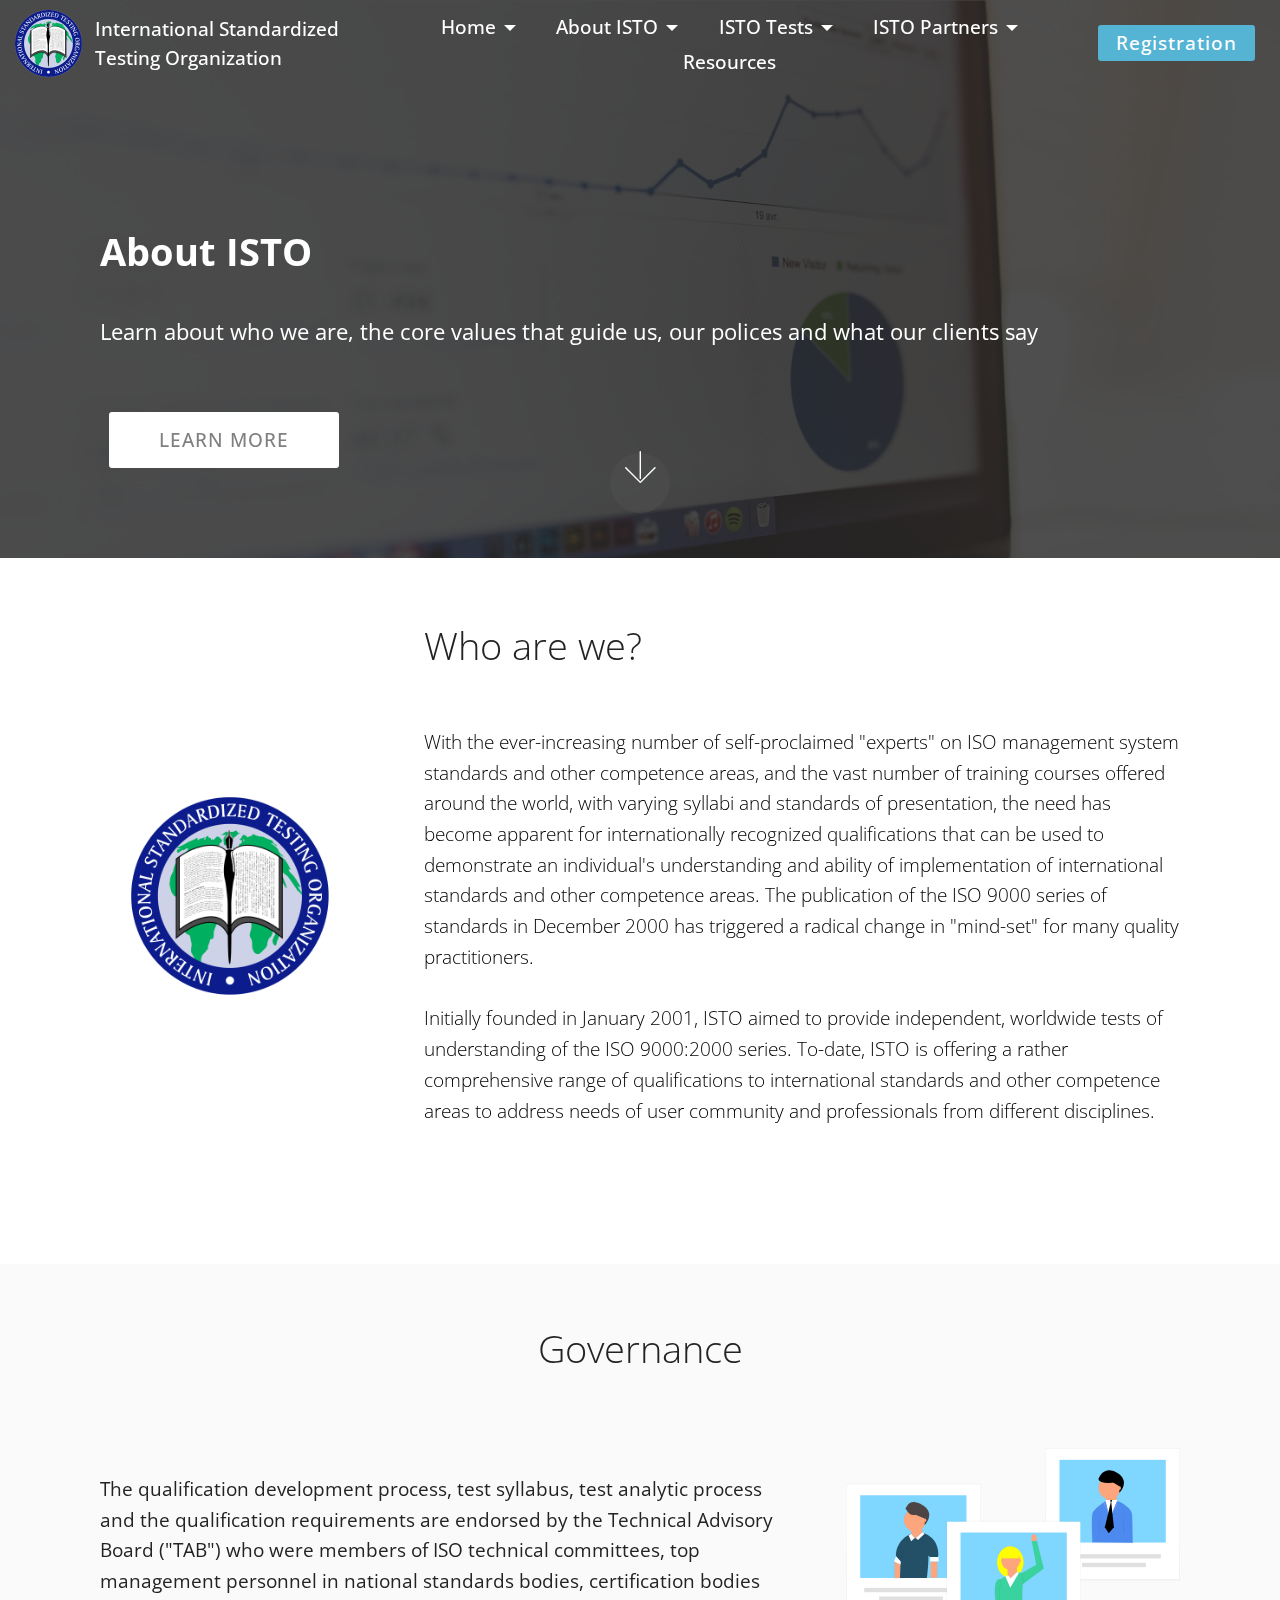
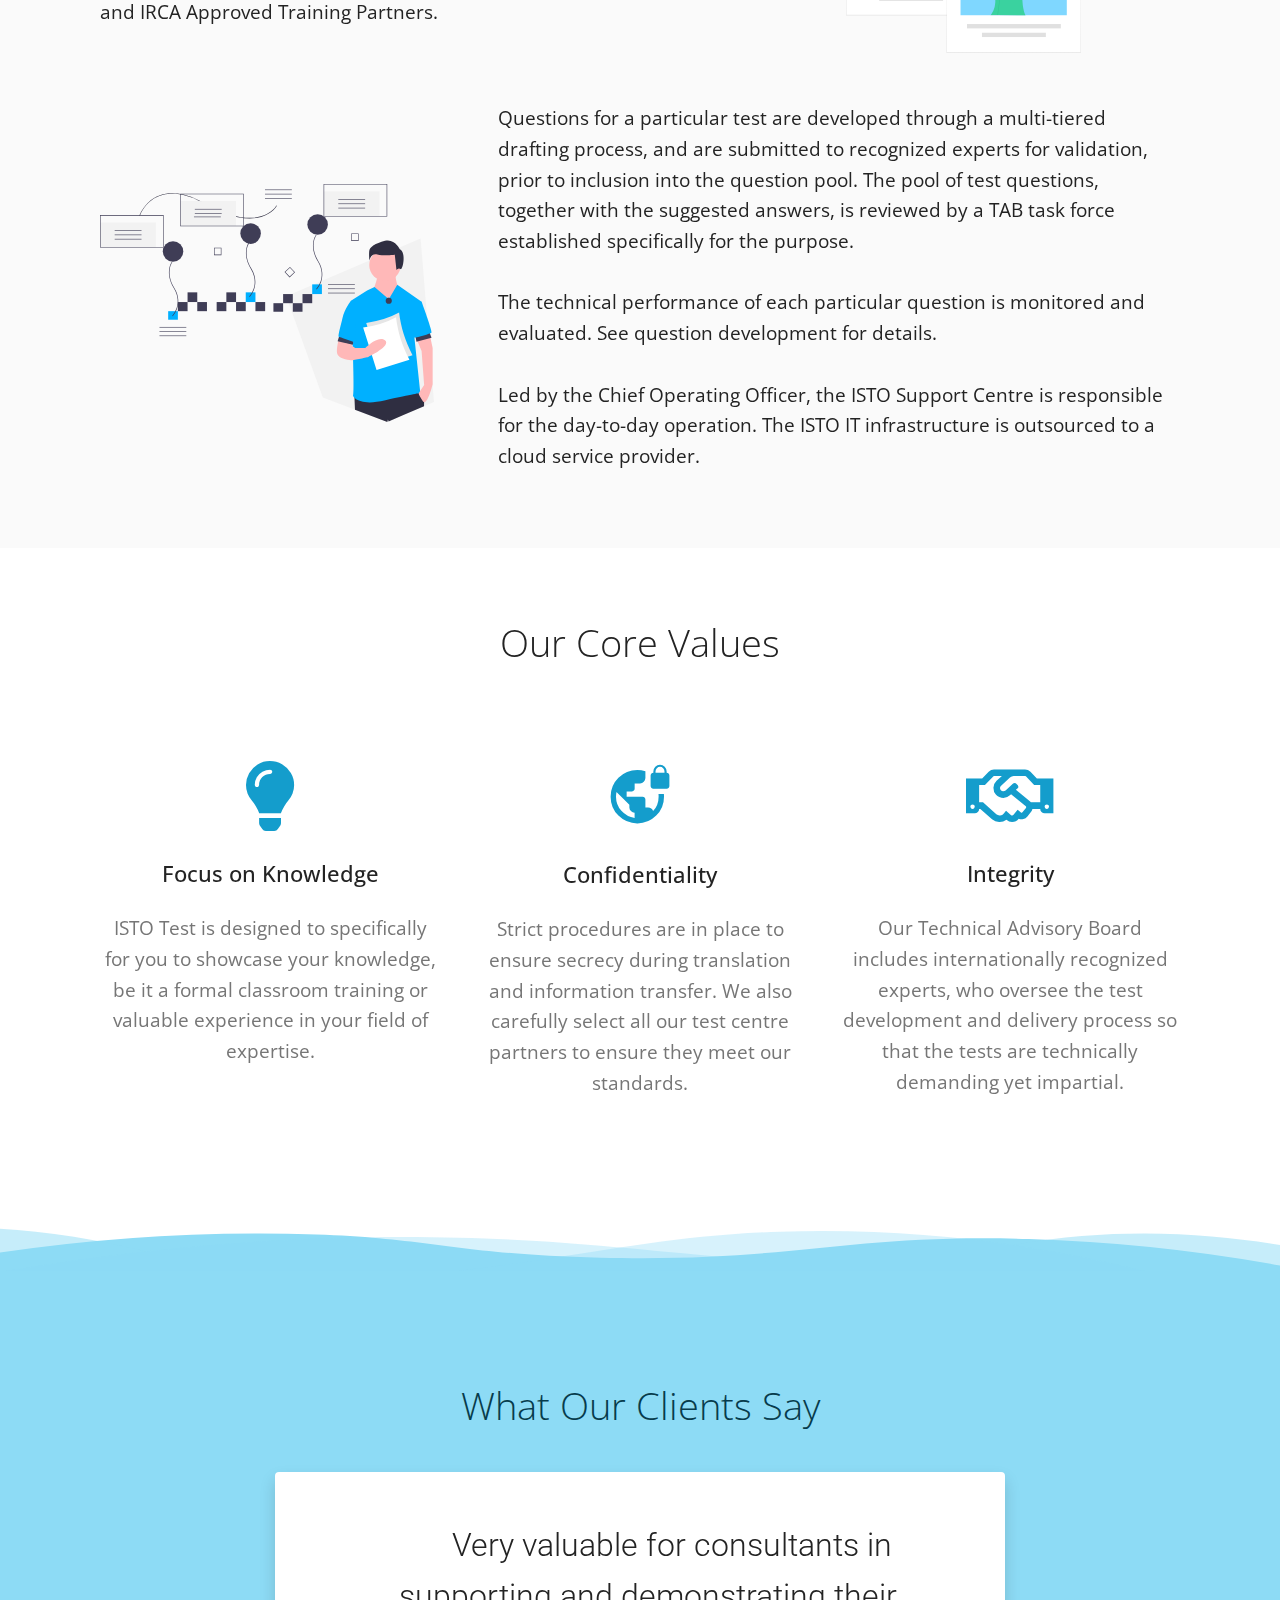
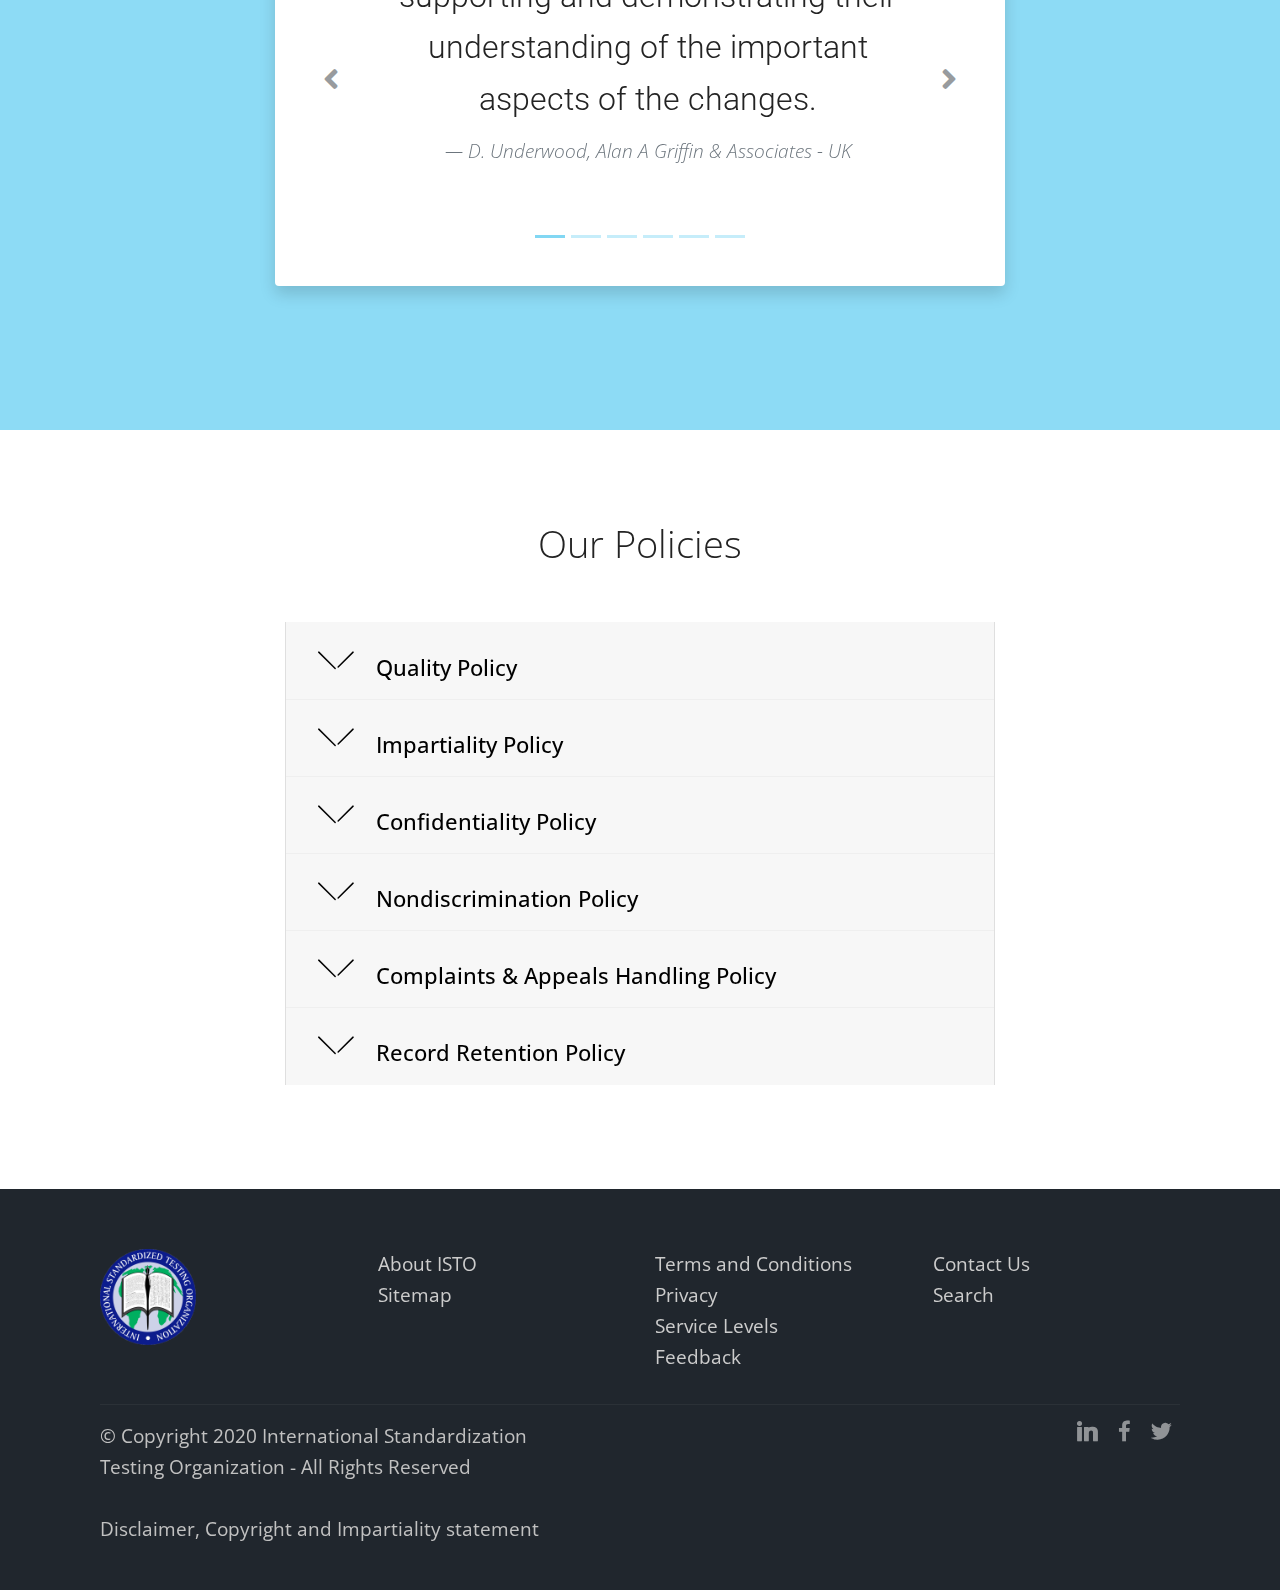
==== about.html @ c4fb092b "buttons and pics" ====
<!DOCTYPE html>
<html  >
<head>
  <!-- Site made with Mobirise Website Builder v4.12.3, https://mobirise.com -->
  <meta charset="UTF-8">
  <meta http-equiv="X-UA-Compatible" content="IE=edge">
  <meta name="generator" content="Mobirise v4.12.3, mobirise.com">
  <meta name="viewport" content="width=device-width, initial-scale=1, minimum-scale=1">
  <link rel="shortcut icon" href="assets/images/isto-logo-transparent-copy-134x134.png" type="image/x-icon">
  <meta name="description" content="ISTO Disclaimer, Copyright and Impartiality">
  
  
  <title>About ISTO | Governance, Core Values and Endorsements</title>
  <link rel="stylesheet" href="assets/font-awesome-solid/../css/fontawesome.min.css">
  <link rel="stylesheet" href="assets/font-awesome-solid/css/solid.min.css">
  <link rel="stylesheet" href="assets/font-awesome-regular/../css/fontawesome.min.css">
  <link rel="stylesheet" href="assets/font-awesome-regular/css/regular.min.css">
  <link rel="stylesheet" href="assets/material-design/css/material-icons.min.css">
  <link rel="stylesheet" href="assets/web/assets/mobirise-icons/mobirise-icons.css">
  <link rel="stylesheet" href="assets/bootstrap/css/bootstrap.min.css">
  <link rel="stylesheet" href="assets/bootstrap/css/bootstrap-grid.min.css">
  <link rel="stylesheet" href="assets/bootstrap/css/bootstrap-reboot.min.css">
  <link rel="stylesheet" href="assets/dropdown/css/style.css">
  <link rel="stylesheet" href="assets/socicon/css/styles.css">
  <link rel="stylesheet" href="assets/tether/tether.min.css">
  <link rel="stylesheet" href="assets/theme/css/style.css">
  <link rel="preload" as="style" href="assets/mobirise/css/mbr-additional.css"><link rel="stylesheet" href="assets/mobirise/css/mbr-additional.css" type="text/css">
  
  
  
</head>
<body>
  <section class="menu cid-s66yVhahNC" once="menu" id="menu2-71">

    

    <nav class="navbar navbar-dropdown TopMenuUnderline navbar-fixed-top navbar-expand-lg">

    
        
        
      
        
        
        <div class="container">
            <div class="navbar-brand">
                <span class="navbar-logo">
                    <a href="index.html">
                        <img src="assets/images/isto-logo-transparent-copy-134x134.png" alt="" title="" style="height: 4.2rem;">
                    </a>
                </span>
                <span class="navbar-caption-wrap"><a class="navbar-caption text-success display-4" href="index.html">International Standardized <br>Testing Organization&nbsp;</a></span>
            </div>
            <button class="navbar-toggler" type="button" data-toggle="collapse" data-target="#navbarSupportedContent" aria-controls="navbarNavAltMarkup" aria-expanded="false" aria-label="Toggle navigation">
                <div class="hamburger">
                    <span></span>
                    <span></span>
                    <span></span>
                    <span></span>
                </div>
            </button>
            <div class="collapse navbar-collapse" id="navbarSupportedContent">
                <ul class="navbar-nav nav-dropdown" data-app-modern-menu="true"><li class="nav-item dropdown">
                        <a class="nav-link link dropdown-toggle text-success display-4" href="index.html" data-toggle="dropdown-submenu" aria-expanded="false">
                            Home</a><div class="dropdown-menu"><a class="dropdown-item text-success display-4" href="index.html#home">Welcome</a><a class="dropdown-item text-success display-4" href="index.html#about">About ISTO</a><a class="dropdown-item text-success display-4" href="index.html#reasons">Why choose Us</a><a class="dropdown-item text-success display-4" href="index.html#update">Next Available Test</a><a class="dropdown-item text-success display-4" href="index.html#contact">Contact Us</a></div>
                    </li><li class="nav-item dropdown"><a class="nav-link link dropdown-toggle text-success display-4" href="index.html" data-toggle="dropdown-submenu" aria-expanded="false">About ISTO</a><div class="dropdown-menu"><a class="dropdown-item text-success display-4" href="index.html" aria-expanded="false">Who are we?</a><a class="dropdown-item text-success display-4" href="index.html" aria-expanded="false">ISTO Governance</a><a class="dropdown-item text-success display-4" href="index.html" aria-expanded="false">Core Values</a><a class="dropdown-item text-success display-4" href="index.html" aria-expanded="false">What Our Clients Say</a><a class="dropdown-item text-success display-4" href="index.html" aria-expanded="false">ISTO Policies</a></div></li><li class="nav-item dropdown open"><a class="nav-link link text-success dropdown-toggle display-4" href="index.html" data-toggle="dropdown-submenu" aria-expanded="true">ISTO Tests</a><div class="dropdown-menu"><div class="dropdown"><a class="text-success dropdown-item dropdown-toggle display-4" href="abouttests.html" data-toggle="dropdown-submenu" aria-expanded="false">About ISTO Test</a><div class="dropdown-menu dropdown-submenu"><a class="text-success dropdown-item display-4" href="abouttests.html#introduction">Introduction</a><a class="text-success dropdown-item display-4" href="abouttests.html#significance">Significance</a><a class="text-success dropdown-item display-4" href="abouttests.html#levelsandstandards">Levels of Test and Standards</a><a class="text-success dropdown-item display-4" href="abouttests.html#analytics">Test Analytics</a><a class="text-success dropdown-item display-4" href="abouttests.html#outcome">Test Oucome</a></div></div><div class="dropdown"><a class="text-success dropdown-item dropdown-toggle display-4" href="#top" data-toggle="dropdown-submenu" aria-expanded="false">Schedules and Registration</a><div class="dropdown-menu dropdown-submenu"><a class="text-success dropdown-item display-4" href="tests.html#schedule">Test Schedules</a><a class="text-success dropdown-item display-4" href="tests.html#registrationprocess">Test Registration</a><a class="text-success dropdown-item display-4" href="tests.html#centres">Computer-based Test Centres</a><a class="text-success dropdown-item display-4" href="tests.html#faq">FAQ</a></div></div><div class="dropdown open"><a class="text-success dropdown-item dropdown-toggle display-4" href="#top" data-toggle="dropdown-submenu" aria-expanded="true">Getting Prepared</a><div class="dropdown-menu dropdown-submenu"><a class="text-success dropdown-item display-4" href="preparation.html#getprepared">1. Getting Prepared</a><a class="text-success dropdown-item display-4" href="preparation.html#nightbefore">2. The Night Before</a><a class="text-success dropdown-item display-4" href="preparation.html#expect">3. What to Expect</a><a class="text-success dropdown-item display-4" href="preparation.html#testing">4. During the Test</a><a class="text-success dropdown-item display-4" href="preparation.html#finish">5. After the Test</a></div></div></div></li><li class="nav-item dropdown"><a class="nav-link link text-success dropdown-toggle display-4" href="index.html" data-toggle="dropdown-submenu" aria-expanded="false">ISTO Partners</a><div class="dropdown-menu"><a class="text-success dropdown-item display-4" href="partner.html">Become an Authorized Test Centre</a><a class="text-success dropdown-item display-4" href="stp.html">Sanctioned Training Partners (STP)</a></div></li><li class="nav-item"><a class="nav-link link text-success display-4" href="index.html">Resources</a></li></ul>
                
                <div class="navbar-buttons mbr-section-btn"><a class="btn btn-sm btn-danger display-4" href="index.html" target="_blank">Registration</a></div>
            </div>
        </div>
    </nav>

</section>

<section class="engine"><a href="https://mobirise.info/n">simple site templates</a></section><section class="header11 cid-s2eHeOdvSa mbr-parallax-background" id="header">

    <!-- Block parameters controls (Blue "Gear" panel) -->
    
    <!-- End block parameters -->

    <div class="mbr-overlay" style="opacity: 0.8; background-color: rgb(35, 35, 35);">
    </div>
    <div class="container align-left">
        <div class="media-container-column mbr-white col-md-12">
            
            <h1 class="mbr-section-title py-3 mbr-fonts-style display-1"><strong><br></strong><br><strong>About ISTO</strong></h1>
            <p class="mbr-text py-3 mbr-fonts-style display-5">Learn about who we are, the core values that guide us, our polices and what our clients say&nbsp;</p>
            <div class="mbr-section-btn py-4"><a class="btn btn-md btn-success display-4" href="https://mobirise.co">LEARN MORE</a></div>
        </div>
    </div>

    <div class="mbr-arrow hidden-sm-down" aria-hidden="true">
        <a href="#next">
            <i class="mbri-down mbr-iconfont"></i>
        </a>
    </div>
</section>

<section class="features11 cid-s2eKM0k8Nh" id="about">

    

    

    <div class="container">   
        <div class="col-md-12">
            <div class="media-container-row">
                <div class="mbr-figure m-auto" style="width: 30%;">
                    <img src="assets/images/010714-isto-logo-colour-1.jpg" alt="Mobirise" title="">
                </div>
                <div class=" align-left aside-content">
                    <h2 class="mbr-title pt-2 mbr-fonts-style display-1">
                        Who are we?<br><br></h2>
                    <div class="mbr-section-text">
                        <p class="mbr-text mb-5 pt-3 mbr-light mbr-fonts-style display-7">With the ever-increasing number of self-proclaimed "experts" on ISO management system standards and other competence areas, and the vast number of training courses offered around the world, with varying syllabi and standards of presentation, the need has become apparent for internationally recognized qualifications that can be used to demonstrate an individual's understanding and ability of implementation of international standards and other competence areas.  The publication of the ISO 9000 series of standards in December 2000 has triggered a radical change in "mind-set" for many quality practitioners.<br><br>Initially founded in January 2001, ISTO aimed to provide independent, worldwide tests of understanding of the ISO 9000:2000 series. To-date, ISTO is offering a rather comprehensive range of qualifications to international standards and other competence areas to address needs of user community and professionals from different disciplines.<br></p>
                    </div>

                 
                           
                </div>
            </div>
        </div> 
    </div>          
</section>

<section class="header1 cid-s3SI6RM80O" id="governance">

    

    

    <div class="container">
        <div class="row justify-content-md-center">
            <div class="col-md-10 align-center">
                
                <h3 class="mbr-section-subtitle mbr-light pb-3 mbr-fonts-style display-1">
                    Governance</h3>
                
                
            </div>
        </div>
    </div>

</section>

<section class="mbr-section content7 cid-s3SHQfHbrl" id="content7-5k">
          
    

    <div class="container">
        <div class="media-container-row">
            <div class="col-12 col-md-12">
                <div class="media-container-row">
                    <div class="media-content">
                        <div class="mbr-section-text">
                            <p class="mbr-text align-right mb-0 mbr-fonts-style display-7"><br>The qualification development process, test syllabus, test analytic process and the qualification requirements are endorsed by the Technical Advisory Board ("TAB") who were members of ISO technical committees, top management personnel in national standards bodies, certification bodies and IRCA Approved Training Partners.<br><br></p>
                        </div>
                    </div>
                    <div class="mbr-figure" style="width: 55%;">
                     <img src="assets/images/undraw-experts3-3njd.svg" alt="Mobirise" title="">  
                    </div>
                </div>
            </div>
        </div>
    </div>
</section>

<section class="mbr-section content7 cid-s68o8wFEky" id="content7-7l">
          
    

    <div class="container">
        <div class="media-container-row">
            <div class="col-12 col-md-12">
                <div class="media-container-row">
                    <div class="media-content">
                        <div class="mbr-section-text">
                            <p class="mbr-text align-right mb-0 mbr-fonts-style display-7">Questions for a particular test are developed through a multi-tiered drafting process, and are submitted to recognized experts for validation, prior to inclusion into the question pool. The pool of test questions, together with the suggested answers, is reviewed by a TAB task force established specifically for the purpose.<br><br>The technical performance of each particular question is monitored and evaluated. See question development for details.<br><br>Led by the Chief Operating Officer, the ISTO Support Centre is responsible for the day-to-day operation. The ISTO IT infrastructure is outsourced to a cloud service provider. <br><br></p>
                        </div>
                    </div>
                    <div class="mbr-figure" style="width: 55%;">
                     <img src="assets/images/undraw-detailed-analysis-xn7y.svg" alt="Mobirise" title="">  
                    </div>
                </div>
            </div>
        </div>
    </div>
</section>

<section class="mbr-section content4 cid-s2eV3HRaap" id="corevalues">

    

    <div class="container">
        <div class="media-container-row">
            <div class="title col-12 col-md-8">
                <h2 class="align-center pb-3 mbr-fonts-style display-1">Our Core Values</h2>
                
                
            </div>
        </div>
    </div>
</section>

<section class="features1 cid-s2eUYZyKpz" id="features1-3c">
    
    

    
    <div class="container">
        <div class="media-container-row">

            <div class="card p-3 col-12 col-md-6 col-lg-4">
                <div class="card-img pb-3">
                    <span class="mbr-iconfont fa-lightbulb fas fa-fw" style="font-size: 70px;"></span>
                </div>
                <div class="card-box">
                    <h4 class="card-title py-3 mbr-fonts-style display-5">Focus on Knowledge</h4>
                    <p class="mbr-text mbr-fonts-style display-7">ISTO Test is designed to specifically for you to showcase your knowledge, be it a formal classroom training or valuable experience in your field of expertise.</p>
                </div>
            </div>

            <div class="card p-3 col-12 col-md-6 col-lg-4">
                <div class="card-img pb-3">
                    <span class="mbr-iconfont material-vpn-lock material" style="font-size: 64px;"></span>
                </div>
                <div class="card-box">
                    <h4 class="card-title py-3 mbr-fonts-style display-5">
                        Confidentiality</h4>
                    <p class="mbr-text mbr-fonts-style display-7">Strict procedures are in place to ensure secrecy during translation and information transfer. We also carefully select all our test centre partners to ensure they meet our standards.<br></p>
                </div>
            </div>

            <div class="card p-3 col-12 col-md-6 col-lg-4">
                <div class="card-img pb-3">
                    <span class="mbr-iconfont fa-handshake far fa-fw" style="font-size: 70px;"></span>
                </div>
                <div class="card-box">
                    <h4 class="card-title py-3 mbr-fonts-style display-5">
                        Integrity</h4>
                    <p class="mbr-text mbr-fonts-style display-7">Our Technical Advisory Board includes internationally recognized experts, who oversee the test development and delivery process so that the tests are technically demanding yet impartial.<br></p>
                </div>
            </div>

            

        </div>

    </div>

</section>

<section class="mbr-section mbr-section--no-padding cid-YYhg4OaBrc" id="design-block-YYhg4OaBrc">



<svg width="100%" height="50px" preserveAspectRatio="none" xmlns="http://www.w3.org/2000/svg" xmlns:xlink="http://www.w3.org/1999/xlink" viewBox="0 0 1920 75">
  <path class="wave1" d="M1963,327H-105V65A2647.49,2647.49,0,0,1,431,19c217.7,3.5,239.6,30.8,470,36,297.3,6.7,367.5-36.2,642-28a2511.41,2511.41,0,0,1,420,48"></path>
  <path class="wave2" d="M-127,404H1963V44c-140.1-28-343.3-46.7-566,22-75.5,23.3-118.5,45.9-162,64-48.6,20.2-404.7,128-784,0C355.2,97.7,341.6,78.3,235,50,86.6,10.6-41.8,6.9-127,10"></path>
  <path class="wave3" d="M1979,462-155,446V106C251.8,20.2,576.6,15.9,805,30c167.4,10.3,322.3,32.9,680,56,207,13.4,378,20.3,494,24"></path>
  <path class="wave4" d="M1998,484H-243V100c445.8,26.8,794.2-4.1,1035-39,141-20.4,231.1-40.1,378-45,349.6-11.6,636.7,73.8,828,150"></path>
</svg>

</section>

<section class="mbr-section article content1 cid-l1bOLvGV4P" id="testimonials">

     

 <section class="py-3 text-center bg">
    <div class="container py-4 text-white">
        <header>
            <h1 class="mbr-fonts-style display-1">What Our Clients Say</h1>
            
        </header>
    </div>
</section>


<section class="pb-4 bg">
    <div class="container">
        <div class="row">
            <div class="col-lg-10 col-xl-8 mx-auto">
                <div class="p-5 bg-white shadow rounded">
                    <!-- Bootstrap carousel-->
                    <div class="carousel slide" id="carouselExampleIndicators" data-ride="carousel">
                        <!-- Bootstrap carousel indicators [nav] -->
                        <ol class="carousel-indicators mb-0">
                            <li class="active" data-target="#carouselExampleIndicators" data-slide-to="0"></li>
                            <li data-target="#carouselExampleIndicators" data-slide-to="1"></li>
                            <li data-target="#carouselExampleIndicators" data-slide-to="2"></li>
                          <li data-target="#carouselExampleIndicators" data-slide-to="3"></li>
                            <li data-target="#carouselExampleIndicators" data-slide-to="4"></li>
                          <li data-target="#carouselExampleIndicators" data-slide-to="5"></li>
                            
                        </ol>


                        <!-- Bootstrap inner [slides]-->
                        <div class="carousel-inner px-5 pb-4">
                          <!-- Carousel slide-->
                            <div class="carousel-item active">
                              <div class="media">
                                    <div class="media-body ml-3">
                                        <blockquote class="blockquote border-0 p-0">
                                            <p class="font-italic lead mbr-text mbr-fonts-style display-2"> <span mrb-icon="" class="fa fa-quote-left mr-3 text-success fas"></span><span style="font-style: normal;">Very valuable for consultants in supporting and demonstrating their understanding of the important aspects of the changes.</span></p>
                                            <p class="blockquote-footer display-4">D. Underwood, Alan A Griffin &amp; Associates - UK<br><br><br></p>
                                        </blockquote>
                                    </div>
                                </div>
                            </div>

                            <!-- Carousel slide-->
                            <div class="carousel-item">
                                <div class="media">
                                    <div class="media-body ml-3">
                                        <blockquote class="blockquote border-0 p-0">
                                            <p class="font-italic lead mbr-text mbr-fonts-style display-2"><span style="font-style: normal;">The ISTO Test of Understanding is a significant first step towards identifying people who can help managers apply ISO 9000 in ways which create powerful management systems</span></p>
                                            <p class="blockquote-footer display-4"><cite title="Source Title">Jim Wade,  The Business Improvement Network – UK</cite><br><cite title="Source Title"><br></cite>
                                            </p>
                                        </blockquote>
                                    </div>
                                </div>
                            </div>

                            <!-- Carousel slide-->
                            <div class="carousel-item">
                                <div class="media">
                                    <div class="media-body ml-3">
                                        <blockquote class="blockquote border-0 p-0">
                                             <p class="font-italic lead mbr-text mbr-fonts-style display-2"><span style="font-style: normal;">I found the ISTO TEST to be an excellent diagnostic tool to measure my level of understanding of the standards.</span></p>
                                            <p class="blockquote-footer display-4"><cite title="Source Title">Jose Rico Alonso,  CONOCER; National Council for the Standardization and Certification of Competence of the Workforce; Mexico</cite><br><cite title="Source Title"><br></cite>
                                            </p>
                                        </blockquote>
                                    </div>
                                </div>
                            </div>
                         <!-- Carousel slide-->
                            <div class="carousel-item">
                                <div class="media">
                                    <div class="media-body ml-3">
                                        <blockquote class="blockquote border-0 p-0">
                                            <p class="font-italic lead mbr-text mbr-fonts-style display-2"><span style="font-style: normal;">ISTO was a great opportunity to apply continual improvement on a personal level.</span></p>
                                            <p class="blockquote-footer display-4">Salvador C Andrade,  IMP; Mexican Petroleum Institute – Mexico<br><br><br></p>
                                        </blockquote>
                                    </div>
                                </div>
                            </div>

                            <!-- Carousel slide-->
                            <div class="carousel-item">
                                <div class="media">
                                    <div class="media-body ml-3">
                                        <blockquote class="blockquote border-0 p-0">
                                             <p class="font-italic lead mbr-text mbr-fonts-style display-7"><span style="font-style: normal;">Taking the ISTO Test of Understanding was a wonderful exercise, requiring the analysis and interpretation of the standards in a natural and professional way. The cases presented varied from everyday routine situations right up to very technical questions, which makes the exam as globally applicable as the standards themselves.</span></p>
                                            <p class="blockquote-footer display-4">Alicia Robles Gomez, ISO 9000 and Standardization Manager; TELMEX Telefonos de Mexico<br><br></p>
                                        </blockquote>
                                    </div>
                                </div>
                            </div>

                            <!-- Carousel slide-->
                            <div class="carousel-item">
                                <div class="media">
                                    <div class="media-body ml-3">
                                        <blockquote class="blockquote border-0 p-0">
                                             <p class="font-italic lead mbr-text mbr-fonts-style display-7"><span style="font-style: normal;">ISTO was a very good test to evaluate my understanding of ISO9000. While working as a consultant and a registrar auditor, I have seen many misunderstandings about ISO9000 by quality staff, consultants, and even registrar auditors. Understanding the standards is the most important factor, and ISTO puts the purpose to test.</span></p>
                                            <p class="blockquote-footer display-4">Nobuharu Hiyoshi,  Independent Consultant / Sub-contracted Auditor; Tokyo<br><br></p>
                                        </blockquote>
                                    </div>
                                </div>
                            </div>
                          <!-- Carousel slide-->
                            
                     
                        </div>


                        <!-- controls -->
                      <a class="carousel-control-prev width-auto" href="#carouselExampleIndicators" role="button" data-slide="prev">
                            <i class="fa fa-angle-left text-dark text-lg fas"></i>
                            <span class="sr-only">Previous</span>
                        </a>
                        <a class="carousel-control-next width-auto" href="#carouselExampleIndicators" role="button" data-slide="next">
                            <i class="fa fa-angle-right text-dark text-lg fas"></i>
                            <span class="sr-only">Next</span>
                        </a>

                    </div>
                </div>
            </div>
        </div>
    </div>
</section>
  
</section>

<section class="accordion1 cid-s2f3NIZz2d" id="policies">

    

    
    <div class="container">
        <div class="media-container-row">
            <div class="col-12 col-md-8">
                <div class="section-head text-center space30">
                    <h2 class="mbr-section-title pb-5 mbr-fonts-style display-1">Our Policies</h2>
                </div>
                <div class="clearfix"></div>
                <div id="bootstrap-accordion_48" class="panel-group accordionStyles accordion" role="tablist" aria-multiselectable="true">
                    <div class="card">
                        <div class="card-header" role="tab" id="headingOne">
                            <a role="button" class="panel-title collapsed text-black" data-toggle="collapse" data-core="" href="#collapse1_48" aria-expanded="false" aria-controls="collapse1">
                                <h4 class="mbr-fonts-style display-5">
                                    <span class="sign mbr-iconfont mbri-arrow-down inactive"></span>&nbsp;Quality Policy</h4>
                            </a>
                        </div>
                        <div id="collapse1_48" class="panel-collapse noScroll collapse " role="tabpanel" aria-labelledby="headingOne" data-parent="#bootstrap-accordion_48">
                            <div class="panel-body p-4">
                                <p class="mbr-fonts-style panel-text display-7">We, the proud members of ISTO, are committed to deliver recognized, value adding and user friendly test services. We shall continually improve our services and our systems through updating to international developments and research into alternative technologies.<br><br>We shall comply with all relevant obligations</p>
                            </div>
                        </div>
                    </div>
                    <div class="card">
                        <div class="card-header" role="tab" id="headingTwo">
                            <a role="button" class="collapsed panel-title text-black" data-toggle="collapse" data-core="" href="#collapse2_48" aria-expanded="false" aria-controls="collapse2">
                                <h4 class="mbr-fonts-style display-5">
                                    <span class="sign mbr-iconfont mbri-arrow-down inactive"></span>&nbsp;Impartiality Policy</h4>
                            </a>
                            
                        </div>
                        <div id="collapse2_48" class="panel-collapse noScroll collapse" role="tabpanel" aria-labelledby="headingTwo" data-parent="#bootstrap-accordion_48">
                            <div class="panel-body p-4">
                                <p class="mbr-fonts-style panel-text display-7">
                                   ISTO carries out its activities in an impartial manner and care in managing conflict of interest and observe objectivity in its test services. ISTO maintains its independence in activities without influence of any commercial, financial or other interests.</p>
                            </div>
                        </div>
                    </div>
                    <div class="card">
                        <div class="card-header" role="tab" id="headingThree">
                            <a role="button" class="collapsed text-black panel-title" data-toggle="collapse" data-core="" href="#collapse3_48" aria-expanded="false" aria-controls="collapse3">
                                <h4 class="mbr-fonts-style display-5">
                                    <span class="sign mbr-iconfont mbri-arrow-down inactive"></span>&nbsp;Confidentiality Policy</h4>
                            </a>
                        </div>
                        <div id="collapse3_48" class="panel-collapse noScroll collapse" role="tabpanel" aria-labelledby="headingThree" data-parent="#bootstrap-accordion_48">
                            <div class="panel-body p-4">
                                <p class="mbr-fonts-style panel-text display-7">ISTO maintains the confidentiality of all candidate results and records, including that of the candidate score. ISTO shall notify the candidate in advance on information ISTO intends to place publicly and or release to other parties due to legal or other reasons.<br><br>All ISTO members have signed a Professional Undertaking regarding conflict of interest and confidentiality.&nbsp;</p>
                            </div>
                        </div>
                    </div>
                    <div class="card">
                        <div class="card-header" role="tab" id="headingFour">
                            <a role="button" class="collapsed panel-title text-black" data-toggle="collapse" data-core="" href="#collapse4_48" aria-expanded="false" aria-controls="collapse4">
                                <h4 class="mbr-fonts-style display-5">
                                    <span class="sign mbr-iconfont mbri-arrow-down inactive"></span>&nbsp;Nondiscrimination Policy</h4>
                            </a> 
                        </div>
                        <div id="collapse4_48" class="panel-collapse noScroll collapse" role="tabpanel" aria-labelledby="headingFour" data-parent="#bootstrap-accordion_48">
                            <div class="panel-body p-4">
                                <p class="mbr-fonts-style panel-text display-7">
                                   Anyone may take the ISTO Test irrespective of race, religion, sex, national or ethnic origin, marital status, age, or disability, background, education or experience. </p>
                            </div>
                        </div>
                    </div>
                    <div class="card">
                        <div class="card-header" role="tab" id="headingFive">
                            <a role="button" class="collapsed panel-title text-black" data-toggle="collapse" data-core="" href="#collapse5_48" aria-expanded="false" aria-controls="collapse5">
                                <h4 class="mbr-fonts-style display-5">
                                    <span class="sign mbr-iconfont mbri-arrow-down inactive"></span>&nbsp;Complaints &amp; Appeals Handling Policy</h4>
                            </a>
                        </div>
                        <div id="collapse5_48" class="panel-collapse noScroll collapse" role="tabpanel" aria-labelledby="headingFive" data-parent="#bootstrap-accordion_48">
                            <div class="panel-body p-4">
                                <p class="mbr-fonts-style panel-text display-7">
                                   It is the ISTO policy to deal with complaints and appeals in an impartial, positive and value adding attitude, while maintaining a high level of customer satisfaction.</p>
                            </div>
                        </div>
                    </div>
                    <div class="card">
                        <div class="card-header" role="tab" id="headingSix">
                            <a role="button" class="collapsed panel-title text-black" data-toggle="collapse" data-core="" href="#collapse6_48" aria-expanded="false" aria-controls="collapse6">
                                <h4 class="mbr-fonts-style display-5">
                                    <span class="sign mbr-iconfont mbri-arrow-down inactive"></span>&nbsp;Record Retention Policy</h4>
                            </a>
                        </div>
                        <div id="collapse6_48" class="panel-collapse noScroll collapse" role="tabpanel" aria-labelledby="headingSix" data-parent="#bootstrap-accordion_48">
                            <div class="panel-body p-4">
                                <p class="mbr-fonts-style panel-text display-7">
                                   All candidate test records are kept for three years beyond the withdrawal of the respective international standards.  All candidate test scores are tested for ever. Records on complaints, disputes and appeals and actions taken are kept for 5 years.  </p>
                            </div>
                        </div>
                    </div>
                </div>
            </div>
        </div>
    </div>
</section>

<section class="cid-s3Yy7NhLBM" id="footer1-5z">

    

    

    <div class="container">
        <div class="media-container-row content text-white">
            <div class="col-12 col-md-3">
                <div class="media-wrap">
                    <a href="https://mobirise.co/">
                        <img src="assets/images/isto-logo-transparent-copy.png" alt="" title="ISTO">
                    </a>
                </div>
            </div>
            <div class="col-12 col-md-3 mbr-fonts-style display-7">
                <p class="mbr-text">About ISTO<br>Sitemap<br><br></p>
            </div>
            <div class="col-12 col-md-3 mbr-fonts-style display-7">
                <p class="mbr-text">Terms and Conditions<br>Privacy<br>Service Levels<br>Feedback</p>
            </div>
            <div class="col-12 col-md-3 mbr-fonts-style display-7">
                <p class="mbr-text">Contact Us<br>Search</p>
            </div>
        </div>
        <div class="footer-lower">
            <div class="media-container-row">
                <div class="col-sm-12">
                    <hr>
                </div>
            </div>
            <div class="media-container-row mbr-white">
                <div class="col-sm-6 copyright">
                    <p class="mbr-text mbr-fonts-style display-7">
                        © Copyright 2020 International Standardization <br>Testing Organization&nbsp;- All Rights Reserved<br><br><a href="disclaimer.html" class="text-warning">Disclaimer, Copyright and Impartiality statement</a>
                    </p>
                </div>
                <div class="col-md-6">
                    <div class="social-list align-right">
                        <div class="soc-item">
                            
                                <a href="http://testing.org"><span class="mbr-iconfont mbr-iconfont-social socicon-linkedin socicon" style="color: rgb(255, 255, 255); fill: rgb(255, 255, 255);"></span></a>
                            
                        </div>
                        <div class="soc-item">
                            <a href="https://www.facebook.com/pages/Mobirise/1616226671953247" target="_blank">
                                <span class="mbr-iconfont mbr-iconfont-social socicon-facebook socicon" style="color: rgb(255, 255, 255); fill: rgb(255, 255, 255);"></span>
                            </a>
                        </div>
                        <div class="soc-item">
                            <a href="https://www.youtube.com/c/mobirise" target="_blank">
                                <span class="mbr-iconfont mbr-iconfont-social socicon-twitter socicon"></span>
                            </a>
                        </div>
                        
                        
                        
                    </div>
                </div>
            </div>
        </div>
    </div>
</section>


  <script src="assets/popper/popper.min.js"></script>
  <script src="assets/web/assets/jquery/jquery.min.js"></script>
  <script src="assets/bootstrap/js/bootstrap.min.js"></script>
  <script src="assets/parallax/jarallax.min.js"></script>
  <script src="assets/dropdown/js/nav-dropdown.js"></script>
  <script src="assets/dropdown/js/navbar-dropdown.js"></script>
  <script src="assets/touchswipe/jquery.touch-swipe.min.js"></script>
  <script src="assets/smoothscroll/smooth-scroll.js"></script>
  <script src="assets/tether/tether.min.js"></script>
  <script src="assets/mbr-switch-arrow/mbr-switch-arrow.js"></script>
  <script src="assets/theme/js/script.js"></script>
  
  
 <div id="scrollToTop" class="scrollToTop mbr-arrow-up"><a style="text-align: center;"><i class="mbr-arrow-up-icon mbr-arrow-up-icon-cm cm-icon cm-icon-smallarrow-up"></i></a></div>
  </body>
</html>
---- assets/font-awesome-solid/css/solid.min.css ----
/*!
 * Font Awesome Free 5.5.0 by @fontawesome - https://fontawesome.com
 * License - https://fontawesome.com/license/free (Icons: CC BY 4.0, Fonts: SIL OFL 1.1, Code: MIT License)
 */
@font-face{font-family:"Font Awesome 5 Free";font-style:normal;font-weight:900;src:url(../fonts/fa-solid-900.eot);src:url(../fonts/fa-solid-900.eot?#iefix) format("embedded-opentype"),url(../fonts/fa-solid-900.woff2) format("woff2"),url(../fonts/fa-solid-900.woff) format("woff"),url(../fonts/fa-solid-900.ttf) format("truetype"),url(../fonts/fa-solid-900.svg#fontawesome) format("svg")}.fa,.fas{font-family:"Font Awesome 5 Free";font-weight:900}
---- assets/font-awesome-regular/css/regular.min.css ----
/*!
 * Font Awesome Free 5.5.0 by @fontawesome - https://fontawesome.com
 * License - https://fontawesome.com/license/free (Icons: CC BY 4.0, Fonts: SIL OFL 1.1, Code: MIT License)
 */
@font-face{font-family:"Font Awesome 5 Free";font-style:normal;font-weight:400;src:url(../fonts/fa-regular-400.eot);src:url(../fonts/fa-regular-400.eot?#iefix) format("embedded-opentype"),url(../fonts/fa-regular-400.woff2) format("woff2"),url(../fonts/fa-regular-400.woff) format("woff"),url(../fonts/fa-regular-400.ttf) format("truetype"),url(../fonts/fa-regular-400.svg#fontawesome) format("svg")}.far{font-family:"Font Awesome 5 Free";font-weight:400}
---- assets/web/assets/mobirise-icons/mobirise-icons.css ----
@font-face {
  font-family: 'MobiriseIcons';
  src:  url('mobirise-icons.eot?spat4u');
  src:  url('mobirise-icons.eot?spat4u#iefix') format('embedded-opentype'),
    url('mobirise-icons.ttf?spat4u') format('truetype'),
    url('mobirise-icons.woff?spat4u') format('woff'),
    url('mobirise-icons.svg?spat4u#MobiriseIcons') format('svg');
  font-weight: normal;
  font-style: normal;
  font-display: swap;
}

[class^="mbri-"], [class*=" mbri-"] {
  /* use !important to prevent issues with browser extensions that change fonts */
  font-family: MobiriseIcons !important;
  speak: none;
  font-style: normal;
  font-weight: normal;
  font-variant: normal;
  text-transform: none;
  line-height: 1;

  /* Better Font Rendering =========== */
  -webkit-font-smoothing: antialiased;
  -moz-osx-font-smoothing: grayscale;
}

.mbri-add-submenu:before {
  content: "\e900";
}
.mbri-alert:before {
  content: "\e901";
}
.mbri-align-center:before {
  content: "\e902";
}
.mbri-align-justify:before {
  content: "\e903";
}
.mbri-align-left:before {
  content: "\e904";
}
.mbri-align-right:before {
  content: "\e905";
}
.mbri-android:before {
  content: "\e906";
}
.mbri-apple:before {
  content: "\e907";
}
.mbri-arrow-down:before {
  content: "\e908";
}
.mbri-arrow-next:before {
  content: "\e909";
}
.mbri-arrow-prev:before {
  content: "\e90a";
}
.mbri-arrow-up:before {
  content: "\e90b";
}
.mbri-bold:before {
  content: "\e90c";
}
.mbri-bookmark:before {
  content: "\e90d";
}
.mbri-bootstrap:before {
  content: "\e90e";
}
.mbri-briefcase:before {
  content: "\e90f";
}
.mbri-browse:before {
  content: "\e910";
}
.mbri-bulleted-list:before {
  content: "\e911";
}
.mbri-calendar:before {
  content: "\e912";
}
.mbri-camera:before {
  content: "\e913";
}
.mbri-cart-add:before {
  content: "\e914";
}
.mbri-cart-full:before {
  content: "\e915";
}
.mbri-cash:before {
  content: "\e916";
}
.mbri-change-style:before {
  content: "\e917";
}
.mbri-chat:before {
  content: "\e918";
}
.mbri-clock:before {
  content: "\e919";
}
.mbri-close:before {
  content: "\e91a";
}
.mbri-cloud:before {
  content: "\e91b";
}
.mbri-code:before {
  content: "\e91c";
}
.mbri-contact-form:before {
  content: "\e91d";
}
.mbri-credit-card:before {
  content: "\e91e";
}
.mbri-cursor-click:before {
  content: "\e91f";
}
.mbri-cust-feedback:before {
  content: "\e920";
}
.mbri-database:before {
  content: "\e921";
}
.mbri-delivery:before {
  content: "\e922";
}
.mbri-desktop:before {
  content: "\e923";
}
.mbri-devices:before {
  content: "\e924";
}
.mbri-down:before {
  content: "\e925";
}
.mbri-download:before {
  content: "\e989";
}
.mbri-drag-n-drop:before {
  content: "\e927";
}
.mbri-drag-n-drop2:before {
  content: "\e928";
}
.mbri-edit:before {
  content: "\e929";
}
.mbri-edit2:before {
  content: "\e92a";
}
.mbri-error:before {
  content: "\e92b";
}
.mbri-extension:before {
  content: "\e92c";
}
.mbri-features:before {
  content: "\e92d";
}
.mbri-file:before {
  content: "\e92e";
}
.mbri-flag:before {
  content: "\e92f";
}
.mbri-folder:before {
  content: "\e930";
}
.mbri-gift:before {
  content: "\e931";
}
.mbri-github:before {
  content: "\e932";
}
.mbri-globe:before {
  content: "\e933";
}
.mbri-globe-2:before {
  content: "\e934";
}
.mbri-growing-chart:before {
  content: "\e935";
}
.mbri-hearth:before {
  content: "\e936";
}
.mbri-help:before {
  content: "\e937";
}
.mbri-home:before {
  content: "\e938";
}
.mbri-hot-cup:before {
  content: "\e939";
}
.mbri-idea:before {
  content: "\e93a";
}
.mbri-image-gallery:before {
  content: "\e93b";
}
.mbri-image-slider:before {
  content: "\e93c";
}
.mbri-info:before {
  content: "\e93d";
}
.mbri-italic:before {
  content: "\e93e";
}
.mbri-key:before {
  content: "\e93f";
}
.mbri-laptop:before {
  content: "\e940";
}
.mbri-layers:before {
  content: "\e941";
}
.mbri-left-right:before {
  content: "\e942";
}
.mbri-left:before {
  content: "\e943";
}
.mbri-letter:before {
  content: "\e944";
}
.mbri-like:before {
  content: "\e945";
}
.mbri-link:before {
  content: "\e946";
}
.mbri-lock:before {
  content: "\e947";
}
.mbri-login:before {
  content: "\e948";
}
.mbri-logout:before {
  content: "\e949";
}
.mbri-magic-stick:before {
  content: "\e94a";
}
.mbri-map-pin:before {
  content: "\e94b";
}
.mbri-menu:before {
  content: "\e94c";
}
.mbri-mobile:before {
  content: "\e94d";
}
.mbri-mobile2:before {
  content: "\e94e";
}
.mbri-mobirise:before {
  content: "\e94f";
}
.mbri-more-horizontal:before {
  content: "\e950";
}
.mbri-more-vertical:before {
  content: "\e951";
}
.mbri-music:before {
  content: "\e952";
}
.mbri-new-file:before {
  content: "\e953";
}
.mbri-numbered-list:before {
  content: "\e954";
}
.mbri-opened-folder:before {
  content: "\e955";
}
.mbri-pages:before {
  content: "\e956";
}
.mbri-paper-plane:before {
  content: "\e957";
}
.mbri-paperclip:before {
  content: "\e958";
}
.mbri-photo:before {
  content: "\e959";
}
.mbri-photos:before {
  content: "\e95a";
}
.mbri-pin:before {
  content: "\e95b";
}
.mbri-play:before {
  content: "\e95c";
}
.mbri-plus:before {
  content: "\e95d";
}
.mbri-preview:before {
  content: "\e95e";
}
.mbri-print:before {
  content: "\e95f";
}
.mbri-protect:before {
  content: "\e960";
}
.mbri-question:before {
  content: "\e961";
}
.mbri-quote-left:before {
  content: "\e962";
}
.mbri-quote-right:before {
  content: "\e963";
}
.mbri-refresh:before {
  content: "\e964";
}
.mbri-responsive:before {
  content: "\e965";
}
.mbri-right:before {
  content: "\e966";
}
.mbri-rocket:before {
  content: "\e967";
}
.mbri-sad-face:before {
  content: "\e968";
}
.mbri-sale:before {
  content: "\e969";
}
.mbri-save:before {
  content: "\e96a";
}
.mbri-search:before {
  content: "\e96b";
}
.mbri-setting:before {
  content: "\e96c";
}
.mbri-setting2:before {
  content: "\e96d";
}
.mbri-setting3:before {
  content: "\e96e";
}
.mbri-share:before {
  content: "\e96f";
}
.mbri-shopping-bag:before {
  content: "\e970";
}
.mbri-shopping-basket:before {
  content: "\e971";
}
.mbri-shopping-cart:before {
  content: "\e972";
}
.mbri-sites:before {
  content: "\e973";
}
.mbri-smile-face:before {
  content: "\e974";
}
.mbri-speed:before {
  content: "\e975";
}
.mbri-star:before {
  content: "\e976";
}
.mbri-success:before {
  content: "\e977";
}
.mbri-sun:before {
  content: "\e978";
}
.mbri-sun2:before {
  content: "\e979";
}
.mbri-tablet:before {
  content: "\e97a";
}
.mbri-tablet-vertical:before {
  content: "\e97b";
}
.mbri-target:before {
  content: "\e97c";
}
.mbri-timer:before {
  content: "\e97d";
}
.mbri-to-ftp:before {
  content: "\e97e";
}
.mbri-to-local-drive:before {
  content: "\e97f";
}
.mbri-touch-swipe:before {
  content: "\e980";
}
.mbri-touch:before {
  content: "\e981";
}
.mbri-trash:before {
  content: "\e982";
}
.mbri-underline:before {
  content: "\e983";
}
.mbri-unlink:before {
  content: "\e984";
}
.mbri-unlock:before {
  content: "\e985";
}
.mbri-up-down:before {
  content: "\e986";
}
.mbri-up:before {
  content: "\e987";
}
.mbri-update:before {
  content: "\e988";
}
.mbri-upload:before {
 content: "\e926"; 
}
.mbri-user:before {
  content: "\e98a";
}
.mbri-user2:before {
  content: "\e98b";
}
.mbri-users:before {
  content: "\e98c";
}
.mbri-video:before {
  content: "\e98d";
}
.mbri-video-play:before {
  content: "\e98e";
}
.mbri-watch:before {
  content: "\e98f";
}
.mbri-website-theme:before {
  content: "\e990";
}
.mbri-wifi:before {
  content: "\e991";
}
.mbri-windows:before {
  content: "\e992";
}
.mbri-zoom-out:before {
  content: "\e993";
}
.mbri-redo:before {
  content: "\e994";
}
.mbri-undo:before {
  content: "\e995";
}
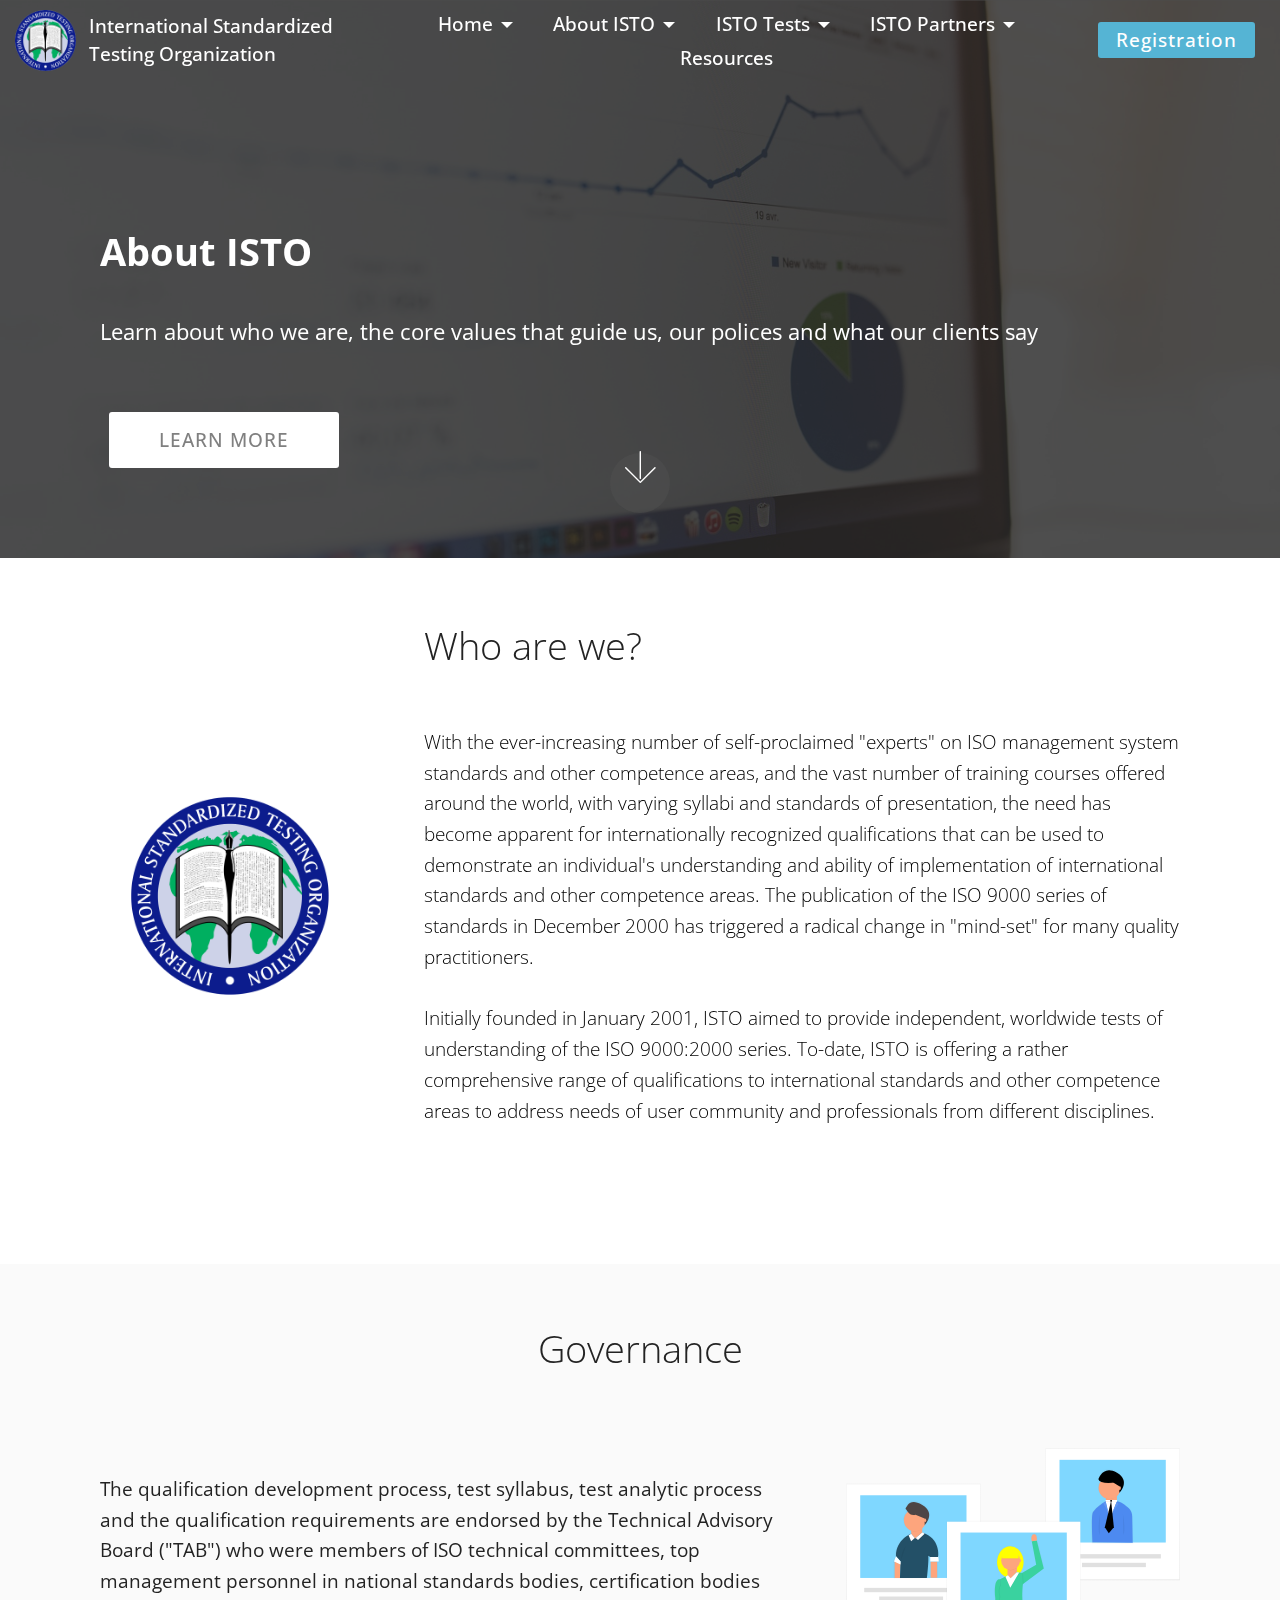
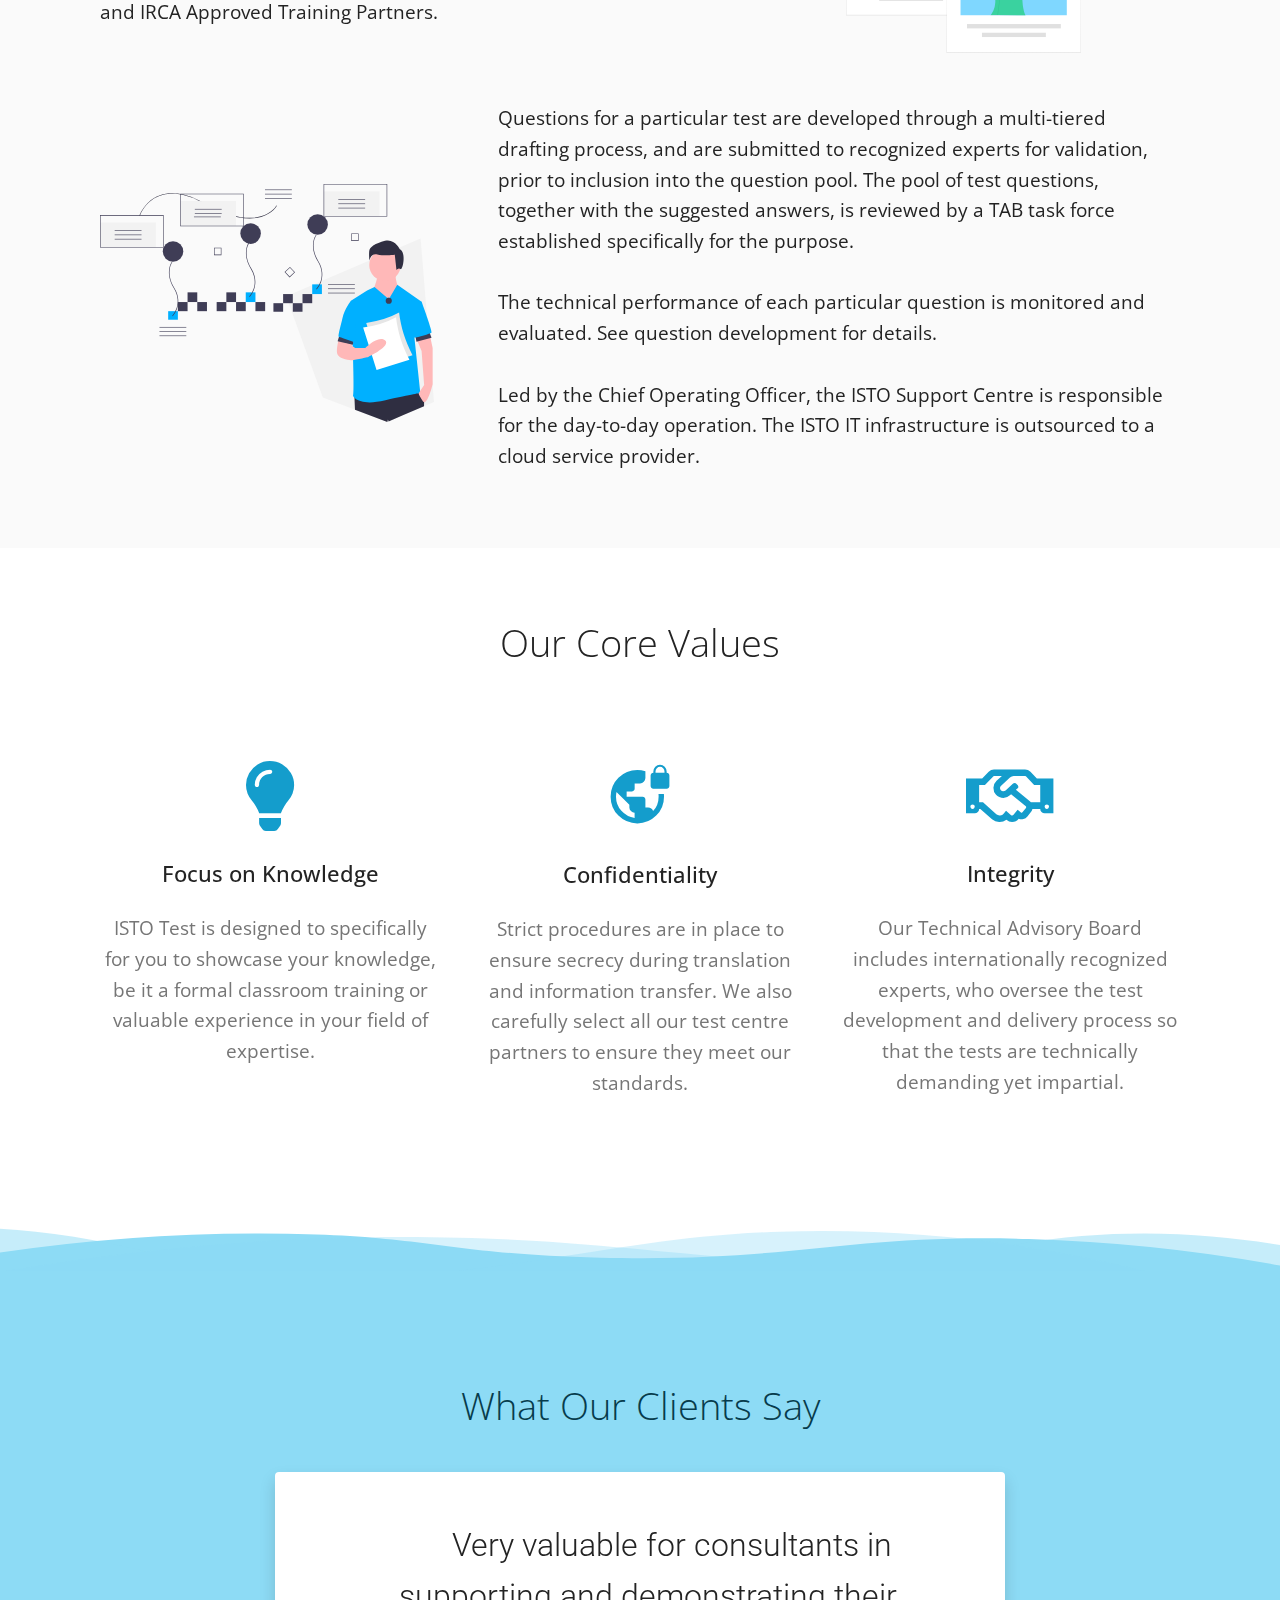
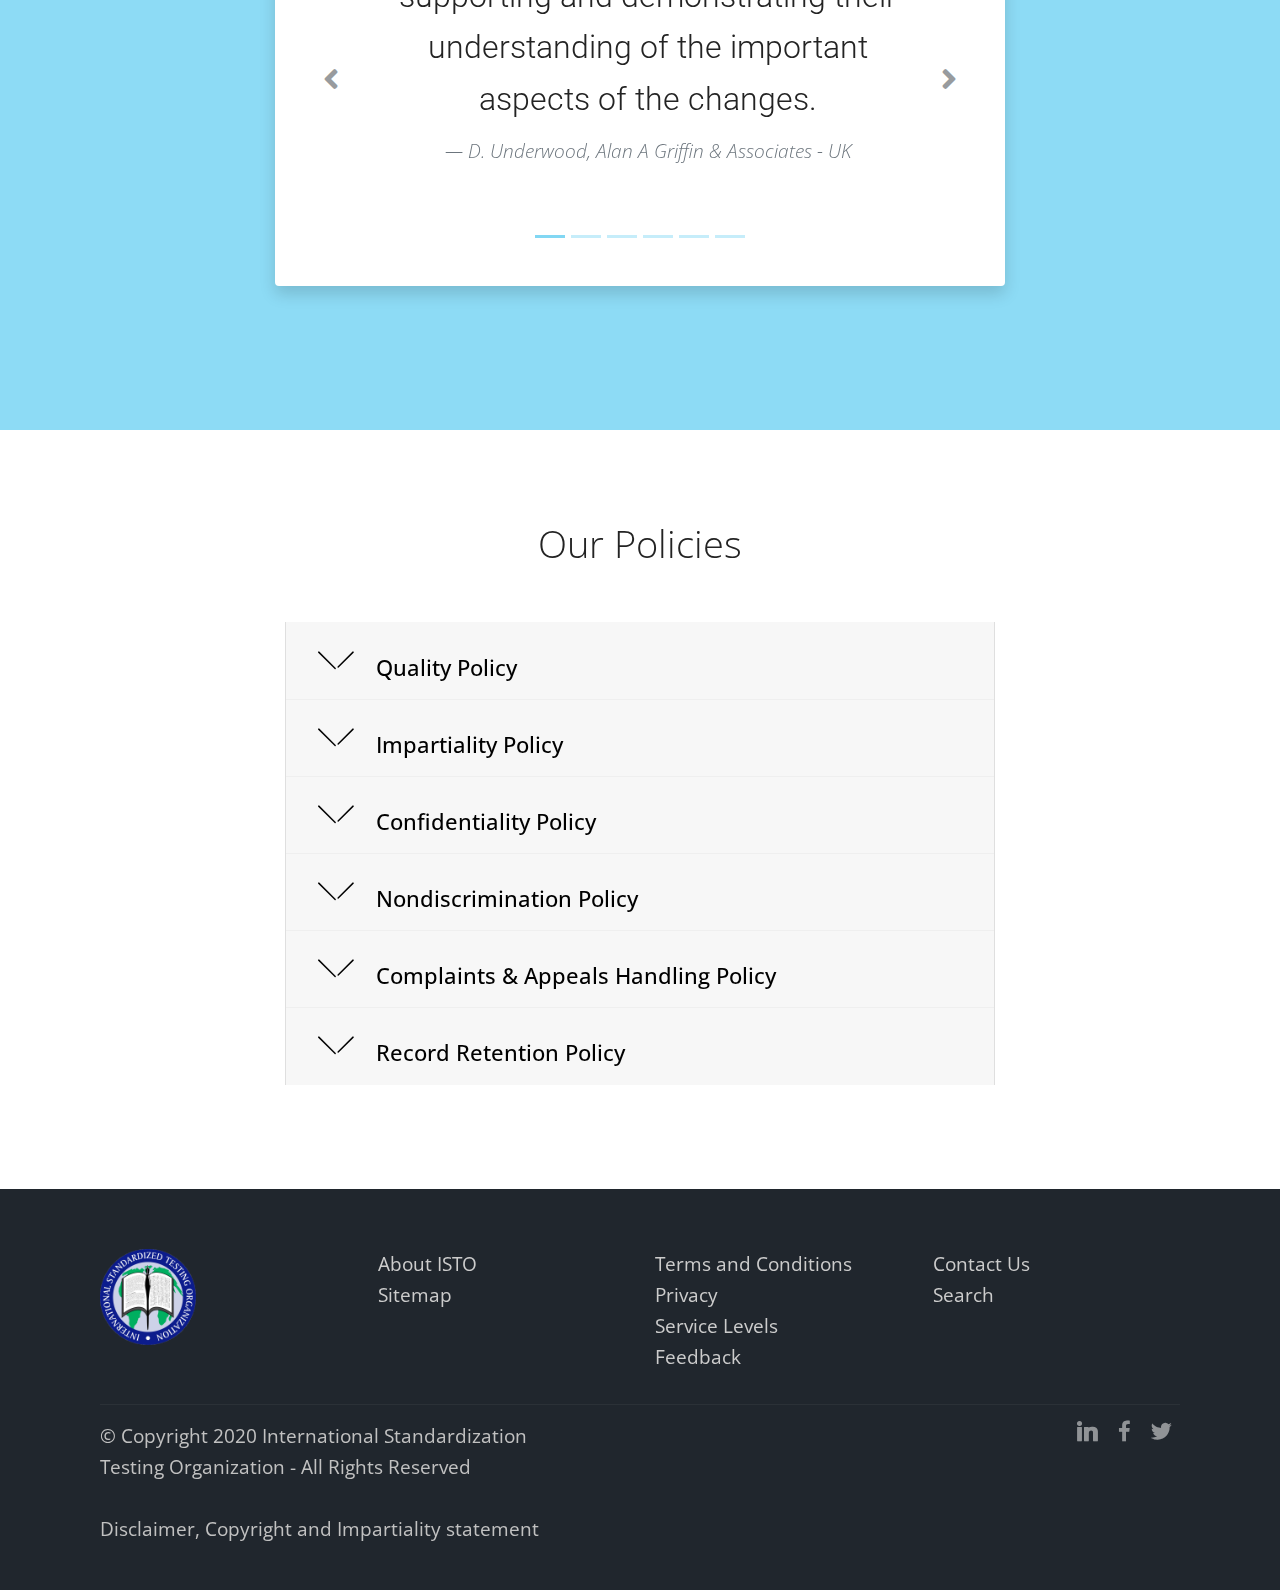
==== commit 3640eb26: "minor update" ====
--- a/about.html
+++ b/about.html
@@ -11,18 +11,18 @@
   
   
   <title>About ISTO | Governance, Core Values and Endorsements</title>
+  <link rel="stylesheet" href="assets/font-awesome-regular/../css/fontawesome.min.css">
+  <link rel="stylesheet" href="assets/font-awesome-regular/css/regular.min.css">
   <link rel="stylesheet" href="assets/font-awesome-solid/../css/fontawesome.min.css">
   <link rel="stylesheet" href="assets/font-awesome-solid/css/solid.min.css">
-  <link rel="stylesheet" href="assets/font-awesome-regular/../css/fontawesome.min.css">
-  <link rel="stylesheet" href="assets/font-awesome-regular/css/regular.min.css">
   <link rel="stylesheet" href="assets/material-design/css/material-icons.min.css">
   <link rel="stylesheet" href="assets/web/assets/mobirise-icons/mobirise-icons.css">
   <link rel="stylesheet" href="assets/bootstrap/css/bootstrap.min.css">
   <link rel="stylesheet" href="assets/bootstrap/css/bootstrap-grid.min.css">
   <link rel="stylesheet" href="assets/bootstrap/css/bootstrap-reboot.min.css">
+  <link rel="stylesheet" href="assets/tether/tether.min.css">
   <link rel="stylesheet" href="assets/dropdown/css/style.css">
   <link rel="stylesheet" href="assets/socicon/css/styles.css">
-  <link rel="stylesheet" href="assets/tether/tether.min.css">
   <link rel="stylesheet" href="assets/theme/css/style.css">
   <link rel="preload" as="style" href="assets/mobirise/css/mbr-additional.css"><link rel="stylesheet" href="assets/mobirise/css/mbr-additional.css" type="text/css">
   
@@ -30,49 +30,7 @@
   
 </head>
 <body>
-  <section class="menu cid-s66yVhahNC" once="menu" id="menu2-71">
-
-    
-
-    <nav class="navbar navbar-dropdown TopMenuUnderline navbar-fixed-top navbar-expand-lg">
-
-    
-        
-        
-      
-        
-        
-        <div class="container">
-            <div class="navbar-brand">
-                <span class="navbar-logo">
-                    <a href="index.html">
-                        <img src="assets/images/isto-logo-transparent-copy-134x134.png" alt="" title="" style="height: 4.2rem;">
-                    </a>
-                </span>
-                <span class="navbar-caption-wrap"><a class="navbar-caption text-success display-4" href="index.html">International Standardized <br>Testing Organization&nbsp;</a></span>
-            </div>
-            <button class="navbar-toggler" type="button" data-toggle="collapse" data-target="#navbarSupportedContent" aria-controls="navbarNavAltMarkup" aria-expanded="false" aria-label="Toggle navigation">
-                <div class="hamburger">
-                    <span></span>
-                    <span></span>
-                    <span></span>
-                    <span></span>
-                </div>
-            </button>
-            <div class="collapse navbar-collapse" id="navbarSupportedContent">
-                <ul class="navbar-nav nav-dropdown" data-app-modern-menu="true"><li class="nav-item dropdown">
-                        <a class="nav-link link dropdown-toggle text-success display-4" href="index.html" data-toggle="dropdown-submenu" aria-expanded="false">
-                            Home</a><div class="dropdown-menu"><a class="dropdown-item text-success display-4" href="index.html#home">Welcome</a><a class="dropdown-item text-success display-4" href="index.html#about">About ISTO</a><a class="dropdown-item text-success display-4" href="index.html#reasons">Why choose Us</a><a class="dropdown-item text-success display-4" href="index.html#update">Next Available Test</a><a class="dropdown-item text-success display-4" href="index.html#contact">Contact Us</a></div>
-                    </li><li class="nav-item dropdown"><a class="nav-link link dropdown-toggle text-success display-4" href="index.html" data-toggle="dropdown-submenu" aria-expanded="false">About ISTO</a><div class="dropdown-menu"><a class="dropdown-item text-success display-4" href="index.html" aria-expanded="false">Who are we?</a><a class="dropdown-item text-success display-4" href="index.html" aria-expanded="false">ISTO Governance</a><a class="dropdown-item text-success display-4" href="index.html" aria-expanded="false">Core Values</a><a class="dropdown-item text-success display-4" href="index.html" aria-expanded="false">What Our Clients Say</a><a class="dropdown-item text-success display-4" href="index.html" aria-expanded="false">ISTO Policies</a></div></li><li class="nav-item dropdown open"><a class="nav-link link text-success dropdown-toggle display-4" href="index.html" data-toggle="dropdown-submenu" aria-expanded="true">ISTO Tests</a><div class="dropdown-menu"><div class="dropdown"><a class="text-success dropdown-item dropdown-toggle display-4" href="abouttests.html" data-toggle="dropdown-submenu" aria-expanded="false">About ISTO Test</a><div class="dropdown-menu dropdown-submenu"><a class="text-success dropdown-item display-4" href="abouttests.html#introduction">Introduction</a><a class="text-success dropdown-item display-4" href="abouttests.html#significance">Significance</a><a class="text-success dropdown-item display-4" href="abouttests.html#levelsandstandards">Levels of Test and Standards</a><a class="text-success dropdown-item display-4" href="abouttests.html#analytics">Test Analytics</a><a class="text-success dropdown-item display-4" href="abouttests.html#outcome">Test Oucome</a></div></div><div class="dropdown"><a class="text-success dropdown-item dropdown-toggle display-4" href="#top" data-toggle="dropdown-submenu" aria-expanded="false">Schedules and Registration</a><div class="dropdown-menu dropdown-submenu"><a class="text-success dropdown-item display-4" href="tests.html#schedule">Test Schedules</a><a class="text-success dropdown-item display-4" href="tests.html#registrationprocess">Test Registration</a><a class="text-success dropdown-item display-4" href="tests.html#centres">Computer-based Test Centres</a><a class="text-success dropdown-item display-4" href="tests.html#faq">FAQ</a></div></div><div class="dropdown open"><a class="text-success dropdown-item dropdown-toggle display-4" href="#top" data-toggle="dropdown-submenu" aria-expanded="true">Getting Prepared</a><div class="dropdown-menu dropdown-submenu"><a class="text-success dropdown-item display-4" href="preparation.html#getprepared">1. Getting Prepared</a><a class="text-success dropdown-item display-4" href="preparation.html#nightbefore">2. The Night Before</a><a class="text-success dropdown-item display-4" href="preparation.html#expect">3. What to Expect</a><a class="text-success dropdown-item display-4" href="preparation.html#testing">4. During the Test</a><a class="text-success dropdown-item display-4" href="preparation.html#finish">5. After the Test</a></div></div></div></li><li class="nav-item dropdown"><a class="nav-link link text-success dropdown-toggle display-4" href="index.html" data-toggle="dropdown-submenu" aria-expanded="false">ISTO Partners</a><div class="dropdown-menu"><a class="text-success dropdown-item display-4" href="partner.html">Become an Authorized Test Centre</a><a class="text-success dropdown-item display-4" href="stp.html">Sanctioned Training Partners (STP)</a></div></li><li class="nav-item"><a class="nav-link link text-success display-4" href="index.html">Resources</a></li></ul>
-                
-                <div class="navbar-buttons mbr-section-btn"><a class="btn btn-sm btn-danger display-4" href="index.html" target="_blank">Registration</a></div>
-            </div>
-        </div>
-    </nav>
-
-</section>
-
-<section class="engine"><a href="https://mobirise.info/n">simple site templates</a></section><section class="header11 cid-s2eHeOdvSa mbr-parallax-background" id="header">
+  <section class="header11 cid-s2eHeOdvSa mbr-parallax-background" id="header">
 
     <!-- Block parameters controls (Blue "Gear" panel) -->
     
@@ -96,7 +54,7 @@
     </div>
 </section>
 
-<section class="features11 cid-s2eKM0k8Nh" id="about">
+<section class="engine"><a href="https://mobirise.info/l">free website templates</a></section><section class="features11 cid-s2eKM0k8Nh" id="about">
 
     
 
@@ -407,15 +365,15 @@
                     <h2 class="mbr-section-title pb-5 mbr-fonts-style display-1">Our Policies</h2>
                 </div>
                 <div class="clearfix"></div>
-                <div id="bootstrap-accordion_48" class="panel-group accordionStyles accordion" role="tablist" aria-multiselectable="true">
+                <div id="bootstrap-accordion_50" class="panel-group accordionStyles accordion" role="tablist" aria-multiselectable="true">
                     <div class="card">
                         <div class="card-header" role="tab" id="headingOne">
-                            <a role="button" class="panel-title collapsed text-black" data-toggle="collapse" data-core="" href="#collapse1_48" aria-expanded="false" aria-controls="collapse1">
+                            <a role="button" class="panel-title collapsed text-black" data-toggle="collapse" data-core="" href="#collapse1_50" aria-expanded="false" aria-controls="collapse1">
                                 <h4 class="mbr-fonts-style display-5">
                                     <span class="sign mbr-iconfont mbri-arrow-down inactive"></span>&nbsp;Quality Policy</h4>
                             </a>
                         </div>
-                        <div id="collapse1_48" class="panel-collapse noScroll collapse " role="tabpanel" aria-labelledby="headingOne" data-parent="#bootstrap-accordion_48">
+                        <div id="collapse1_50" class="panel-collapse noScroll collapse " role="tabpanel" aria-labelledby="headingOne" data-parent="#bootstrap-accordion_50">
                             <div class="panel-body p-4">
                                 <p class="mbr-fonts-style panel-text display-7">We, the proud members of ISTO, are committed to deliver recognized, value adding and user friendly test services. We shall continually improve our services and our systems through updating to international developments and research into alternative technologies.<br><br>We shall comply with all relevant obligations</p>
                             </div>
@@ -423,13 +381,13 @@
                     </div>
                     <div class="card">
                         <div class="card-header" role="tab" id="headingTwo">
-                            <a role="button" class="collapsed panel-title text-black" data-toggle="collapse" data-core="" href="#collapse2_48" aria-expanded="false" aria-controls="collapse2">
+                            <a role="button" class="collapsed panel-title text-black" data-toggle="collapse" data-core="" href="#collapse2_50" aria-expanded="false" aria-controls="collapse2">
                                 <h4 class="mbr-fonts-style display-5">
                                     <span class="sign mbr-iconfont mbri-arrow-down inactive"></span>&nbsp;Impartiality Policy</h4>
                             </a>
                             
                         </div>
-                        <div id="collapse2_48" class="panel-collapse noScroll collapse" role="tabpanel" aria-labelledby="headingTwo" data-parent="#bootstrap-accordion_48">
+                        <div id="collapse2_50" class="panel-collapse noScroll collapse" role="tabpanel" aria-labelledby="headingTwo" data-parent="#bootstrap-accordion_50">
                             <div class="panel-body p-4">
                                 <p class="mbr-fonts-style panel-text display-7">
                                    ISTO carries out its activities in an impartial manner and care in managing conflict of interest and observe objectivity in its test services. ISTO maintains its independence in activities without influence of any commercial, financial or other interests.</p>
@@ -438,12 +396,12 @@
                     </div>
                     <div class="card">
                         <div class="card-header" role="tab" id="headingThree">
-                            <a role="button" class="collapsed text-black panel-title" data-toggle="collapse" data-core="" href="#collapse3_48" aria-expanded="false" aria-controls="collapse3">
+                            <a role="button" class="collapsed text-black panel-title" data-toggle="collapse" data-core="" href="#collapse3_50" aria-expanded="false" aria-controls="collapse3">
                                 <h4 class="mbr-fonts-style display-5">
                                     <span class="sign mbr-iconfont mbri-arrow-down inactive"></span>&nbsp;Confidentiality Policy</h4>
                             </a>
                         </div>
-                        <div id="collapse3_48" class="panel-collapse noScroll collapse" role="tabpanel" aria-labelledby="headingThree" data-parent="#bootstrap-accordion_48">
+                        <div id="collapse3_50" class="panel-collapse noScroll collapse" role="tabpanel" aria-labelledby="headingThree" data-parent="#bootstrap-accordion_50">
                             <div class="panel-body p-4">
                                 <p class="mbr-fonts-style panel-text display-7">ISTO maintains the confidentiality of all candidate results and records, including that of the candidate score. ISTO shall notify the candidate in advance on information ISTO intends to place publicly and or release to other parties due to legal or other reasons.<br><br>All ISTO members have signed a Professional Undertaking regarding conflict of interest and confidentiality.&nbsp;</p>
                             </div>
@@ -451,12 +409,12 @@
                     </div>
                     <div class="card">
                         <div class="card-header" role="tab" id="headingFour">
-                            <a role="button" class="collapsed panel-title text-black" data-toggle="collapse" data-core="" href="#collapse4_48" aria-expanded="false" aria-controls="collapse4">
+                            <a role="button" class="collapsed panel-title text-black" data-toggle="collapse" data-core="" href="#collapse4_50" aria-expanded="false" aria-controls="collapse4">
                                 <h4 class="mbr-fonts-style display-5">
                                     <span class="sign mbr-iconfont mbri-arrow-down inactive"></span>&nbsp;Nondiscrimination Policy</h4>
                             </a> 
                         </div>
-                        <div id="collapse4_48" class="panel-collapse noScroll collapse" role="tabpanel" aria-labelledby="headingFour" data-parent="#bootstrap-accordion_48">
+                        <div id="collapse4_50" class="panel-collapse noScroll collapse" role="tabpanel" aria-labelledby="headingFour" data-parent="#bootstrap-accordion_50">
                             <div class="panel-body p-4">
                                 <p class="mbr-fonts-style panel-text display-7">
                                    Anyone may take the ISTO Test irrespective of race, religion, sex, national or ethnic origin, marital status, age, or disability, background, education or experience. </p>
@@ -465,12 +423,12 @@
                     </div>
                     <div class="card">
                         <div class="card-header" role="tab" id="headingFive">
-                            <a role="button" class="collapsed panel-title text-black" data-toggle="collapse" data-core="" href="#collapse5_48" aria-expanded="false" aria-controls="collapse5">
+                            <a role="button" class="collapsed panel-title text-black" data-toggle="collapse" data-core="" href="#collapse5_50" aria-expanded="false" aria-controls="collapse5">
                                 <h4 class="mbr-fonts-style display-5">
                                     <span class="sign mbr-iconfont mbri-arrow-down inactive"></span>&nbsp;Complaints &amp; Appeals Handling Policy</h4>
                             </a>
                         </div>
-                        <div id="collapse5_48" class="panel-collapse noScroll collapse" role="tabpanel" aria-labelledby="headingFive" data-parent="#bootstrap-accordion_48">
+                        <div id="collapse5_50" class="panel-collapse noScroll collapse" role="tabpanel" aria-labelledby="headingFive" data-parent="#bootstrap-accordion_50">
                             <div class="panel-body p-4">
                                 <p class="mbr-fonts-style panel-text display-7">
                                    It is the ISTO policy to deal with complaints and appeals in an impartial, positive and value adding attitude, while maintaining a high level of customer satisfaction.</p>
@@ -479,12 +437,12 @@
                     </div>
                     <div class="card">
                         <div class="card-header" role="tab" id="headingSix">
-                            <a role="button" class="collapsed panel-title text-black" data-toggle="collapse" data-core="" href="#collapse6_48" aria-expanded="false" aria-controls="collapse6">
+                            <a role="button" class="collapsed panel-title text-black" data-toggle="collapse" data-core="" href="#collapse6_50" aria-expanded="false" aria-controls="collapse6">
                                 <h4 class="mbr-fonts-style display-5">
                                     <span class="sign mbr-iconfont mbri-arrow-down inactive"></span>&nbsp;Record Retention Policy</h4>
                             </a>
                         </div>
-                        <div id="collapse6_48" class="panel-collapse noScroll collapse" role="tabpanel" aria-labelledby="headingSix" data-parent="#bootstrap-accordion_48">
+                        <div id="collapse6_50" class="panel-collapse noScroll collapse" role="tabpanel" aria-labelledby="headingSix" data-parent="#bootstrap-accordion_50">
                             <div class="panel-body p-4">
                                 <p class="mbr-fonts-style panel-text display-7">
                                    All candidate test records are kept for three years beyond the withdrawal of the respective international standards.  All candidate test scores are tested for ever. Records on complaints, disputes and appeals and actions taken are kept for 5 years.  </p>
@@ -561,16 +519,58 @@
     </div>
 </section>
 
-
+<section class="menu cid-s66yVhahNC" once="menu" id="menu2-71">
+
+    
+
+    <nav class="navbar navbar-dropdown TopMenuUnderline navbar-fixed-top navbar-expand-lg">
+
+    
+        
+        
+      
+        
+        
+        <div class="container">
+            <div class="navbar-brand">
+                <span class="navbar-logo">
+                    <a href="index.html">
+                        <img src="assets/images/isto-logo-transparent-copy-134x134.png" alt="" title="" style="height: 3.8rem;">
+                    </a>
+                </span>
+                <span class="navbar-caption-wrap"><a class="navbar-caption text-success display-4" href="index.html">International Standardized <br>Testing Organization&nbsp;</a></span>
+            </div>
+            <button class="navbar-toggler" type="button" data-toggle="collapse" data-target="#navbarSupportedContent" aria-controls="navbarNavAltMarkup" aria-expanded="false" aria-label="Toggle navigation">
+                <div class="hamburger">
+                    <span></span>
+                    <span></span>
+                    <span></span>
+                    <span></span>
+                </div>
+            </button>
+            <div class="collapse navbar-collapse" id="navbarSupportedContent">
+                <ul class="navbar-nav nav-dropdown" data-app-modern-menu="true"><li class="nav-item dropdown">
+                        <a class="nav-link link dropdown-toggle text-success display-4" href="index.html" data-toggle="dropdown-submenu" aria-expanded="false">
+                            Home</a><div class="dropdown-menu"><a class="dropdown-item text-success display-4" href="index.html#home">Welcome</a><a class="dropdown-item text-success display-4" href="index.html#about">About ISTO</a><a class="dropdown-item text-success display-4" href="index.html#reasons">Why choose Us</a><a class="dropdown-item text-success display-4" href="index.html#update">Next Available Test</a><a class="dropdown-item text-success display-4" href="index.html#contact">Contact Us</a></div>
+                    </li><li class="nav-item dropdown"><a class="nav-link link dropdown-toggle text-success display-4" href="index.html" data-toggle="dropdown-submenu" aria-expanded="false">About ISTO</a><div class="dropdown-menu"><a class="dropdown-item text-success display-4" href="about.html#header" aria-expanded="false">Who are we?</a><a class="dropdown-item text-success display-4" href="about.html#governance" aria-expanded="false">ISTO Governance</a><a class="dropdown-item text-success display-4" href="about.html#corevalues" aria-expanded="false">Core Values</a><a class="dropdown-item text-success display-4" href="about.html#testimonials" aria-expanded="false">What Our Clients Say</a><a class="dropdown-item text-success display-4" href="about.html#policies" aria-expanded="false">ISTO Policies</a></div></li><li class="nav-item dropdown"><a class="nav-link link text-success dropdown-toggle display-4" href="index.html" data-toggle="dropdown-submenu" aria-expanded="false">ISTO Tests</a><div class="dropdown-menu"><div class="dropdown"><a class="text-success dropdown-item dropdown-toggle display-4" href="abouttests.html" data-toggle="dropdown-submenu" aria-expanded="false">About ISTO Test</a><div class="dropdown-menu dropdown-submenu"><a class="text-success dropdown-item display-4" href="abouttests.html#header">Introduction</a><a class="text-success dropdown-item display-4" href="abouttests.html#significance">Significance</a><a class="text-success dropdown-item display-4" href="abouttests.html#levelsandstandards">Levels of Test and Standards</a><a class="text-success dropdown-item display-4" href="abouttests.html#analytics">Test Analytics</a><a class="text-success dropdown-item display-4" href="abouttests.html#outcome">Test Oucome</a></div></div><div class="dropdown"><a class="text-success dropdown-item dropdown-toggle display-4" href="#top" data-toggle="dropdown-submenu" aria-expanded="false">Schedules and Registration</a><div class="dropdown-menu dropdown-submenu"><a class="text-success dropdown-item display-4" href="tests.html#header">Test Schedules</a><a class="text-success dropdown-item display-4" href="tests.html#registrationprocess">Test Registration</a><a class="text-success dropdown-item display-4" href="tests.html#centres">Computer-based Test Centres</a><a class="text-success dropdown-item display-4" href="tests.html#faq">FAQ</a></div></div><div class="dropdown"><a class="text-success dropdown-item dropdown-toggle display-4" href="#top" data-toggle="dropdown-submenu" aria-expanded="false">Getting Prepared</a><div class="dropdown-menu dropdown-submenu"><a class="text-success dropdown-item display-4" href="preparation.html#header">1. Getting Prepared</a><a class="text-success dropdown-item display-4" href="preparation.html#nightbefore">2. The Night Before</a><a class="text-success dropdown-item display-4" href="preparation.html#expect">3. What to Expect</a><a class="text-success dropdown-item display-4" href="preparation.html#testing">4. During the Test</a><a class="text-success dropdown-item display-4" href="preparation.html#finish">5. After the Test</a></div></div></div></li><li class="nav-item dropdown"><a class="nav-link link text-success dropdown-toggle display-4" href="index.html" data-toggle="dropdown-submenu" aria-expanded="false">ISTO Partners</a><div class="dropdown-menu"><a class="text-success dropdown-item display-4" href="partner.html">Become an Authorized Test Centre</a><a class="text-success dropdown-item display-4" href="stp.html">Sanctioned Training Partners (STP)</a></div></li><li class="nav-item"><a class="nav-link link text-success display-4" href="index.html">Resources</a></li></ul>
+                
+                <div class="navbar-buttons mbr-section-btn"><a class="btn btn-sm btn-danger display-4" href="https://forums.mobirise.com/" target="_blank">Registration</a></div>
+            </div>
+        </div>
+    </nav>
+
+</section>
+
+
+  <script src="assets/web/assets/jquery/jquery.min.js"></script>
   <script src="assets/popper/popper.min.js"></script>
-  <script src="assets/web/assets/jquery/jquery.min.js"></script>
   <script src="assets/bootstrap/js/bootstrap.min.js"></script>
-  <script src="assets/parallax/jarallax.min.js"></script>
+  <script src="assets/tether/tether.min.js"></script>
   <script src="assets/dropdown/js/nav-dropdown.js"></script>
   <script src="assets/dropdown/js/navbar-dropdown.js"></script>
   <script src="assets/touchswipe/jquery.touch-swipe.min.js"></script>
   <script src="assets/smoothscroll/smooth-scroll.js"></script>
-  <script src="assets/tether/tether.min.js"></script>
+  <script src="assets/parallax/jarallax.min.js"></script>
   <script src="assets/mbr-switch-arrow/mbr-switch-arrow.js"></script>
   <script src="assets/theme/js/script.js"></script>
   
--- a/assets/mobirise/css/mbr-additional.css
+++ b/assets/mobirise/css/mbr-additional.css
@@ -699,10 +699,11 @@
   background-color: #ffffff;
 }
 .cid-s66Vsfl715 .line {
-  background-color: #ffffff;
-  color: #ffffff;
+  background-color: #149dcc;
+  color: #149dcc;
   align: center;
   height: 2px;
+  opacity: 40%;
   margin: 0 auto;
 }
 .cid-s66Vsfl715 .section-text {
@@ -789,7 +790,7 @@
 }
 .cid-s66RHcBLVm {
   padding-top: 60px;
-  padding-bottom: 60px;
+  padding-bottom: 75px;
   background-color: #ffffff;
 }
 .cid-s66RHcBLVm .media-container-row {
@@ -882,6 +883,9 @@
 .cid-s5EclpMUT2 .cost {
   text-decoration: line-through;
   color: #767676;
+}
+.cid-s5EclpMUT2 H2 {
+  color: #000000;
 }
 .cid-s10NAbdMNH {
   padding-top: 75px;
@@ -2741,7 +2745,7 @@
   color: #000000;
 }
 .cid-s1Au98HdOa {
-  padding-top: 45px;
+  padding-top: 75px;
   padding-bottom: 0px;
   background-color: #f9f9f9;
 }
@@ -4975,7 +4979,7 @@
 }
 .cid-s3RGowdrr8 {
   padding-top: 0px;
-  padding-bottom: 15px;
+  padding-bottom: 0px;
   background-color: #ffffff;
 }
 .cid-s3RGowdrr8 .mbr-text,
@@ -4983,6 +4987,18 @@
   color: #767676;
 }
 .cid-s3RGowdrr8 .mbr-text {
+  color: #fc8c0f;
+}
+.cid-s68TtdBZOV {
+  padding-top: 15px;
+  padding-bottom: 30px;
+  background-color: #ffffff;
+}
+.cid-s68TtdBZOV .mbr-text,
+.cid-s68TtdBZOV blockquote {
+  color: #767676;
+}
+.cid-s68TtdBZOV .mbr-text {
   color: #000000;
 }
 .cid-s3RGowCm76 {
--- a/assets/mobirise/css/mbr-additional.css
+++ b/assets/mobirise/css/mbr-additional.css
@@ -699,10 +699,11 @@
   background-color: #ffffff;
 }
 .cid-s66Vsfl715 .line {
-  background-color: #ffffff;
-  color: #ffffff;
+  background-color: #149dcc;
+  color: #149dcc;
   align: center;
   height: 2px;
+  opacity: 40%;
   margin: 0 auto;
 }
 .cid-s66Vsfl715 .section-text {
@@ -789,7 +790,7 @@
 }
 .cid-s66RHcBLVm {
   padding-top: 60px;
-  padding-bottom: 60px;
+  padding-bottom: 75px;
   background-color: #ffffff;
 }
 .cid-s66RHcBLVm .media-container-row {
@@ -882,6 +883,9 @@
 .cid-s5EclpMUT2 .cost {
   text-decoration: line-through;
   color: #767676;
+}
+.cid-s5EclpMUT2 H2 {
+  color: #000000;
 }
 .cid-s10NAbdMNH {
   padding-top: 75px;
@@ -2741,7 +2745,7 @@
   color: #000000;
 }
 .cid-s1Au98HdOa {
-  padding-top: 45px;
+  padding-top: 75px;
   padding-bottom: 0px;
   background-color: #f9f9f9;
 }
@@ -4975,7 +4979,7 @@
 }
 .cid-s3RGowdrr8 {
   padding-top: 0px;
-  padding-bottom: 15px;
+  padding-bottom: 0px;
   background-color: #ffffff;
 }
 .cid-s3RGowdrr8 .mbr-text,
@@ -4983,6 +4987,18 @@
   color: #767676;
 }
 .cid-s3RGowdrr8 .mbr-text {
+  color: #fc8c0f;
+}
+.cid-s68TtdBZOV {
+  padding-top: 15px;
+  padding-bottom: 30px;
+  background-color: #ffffff;
+}
+.cid-s68TtdBZOV .mbr-text,
+.cid-s68TtdBZOV blockquote {
+  color: #767676;
+}
+.cid-s68TtdBZOV .mbr-text {
   color: #000000;
 }
 .cid-s3RGowCm76 {
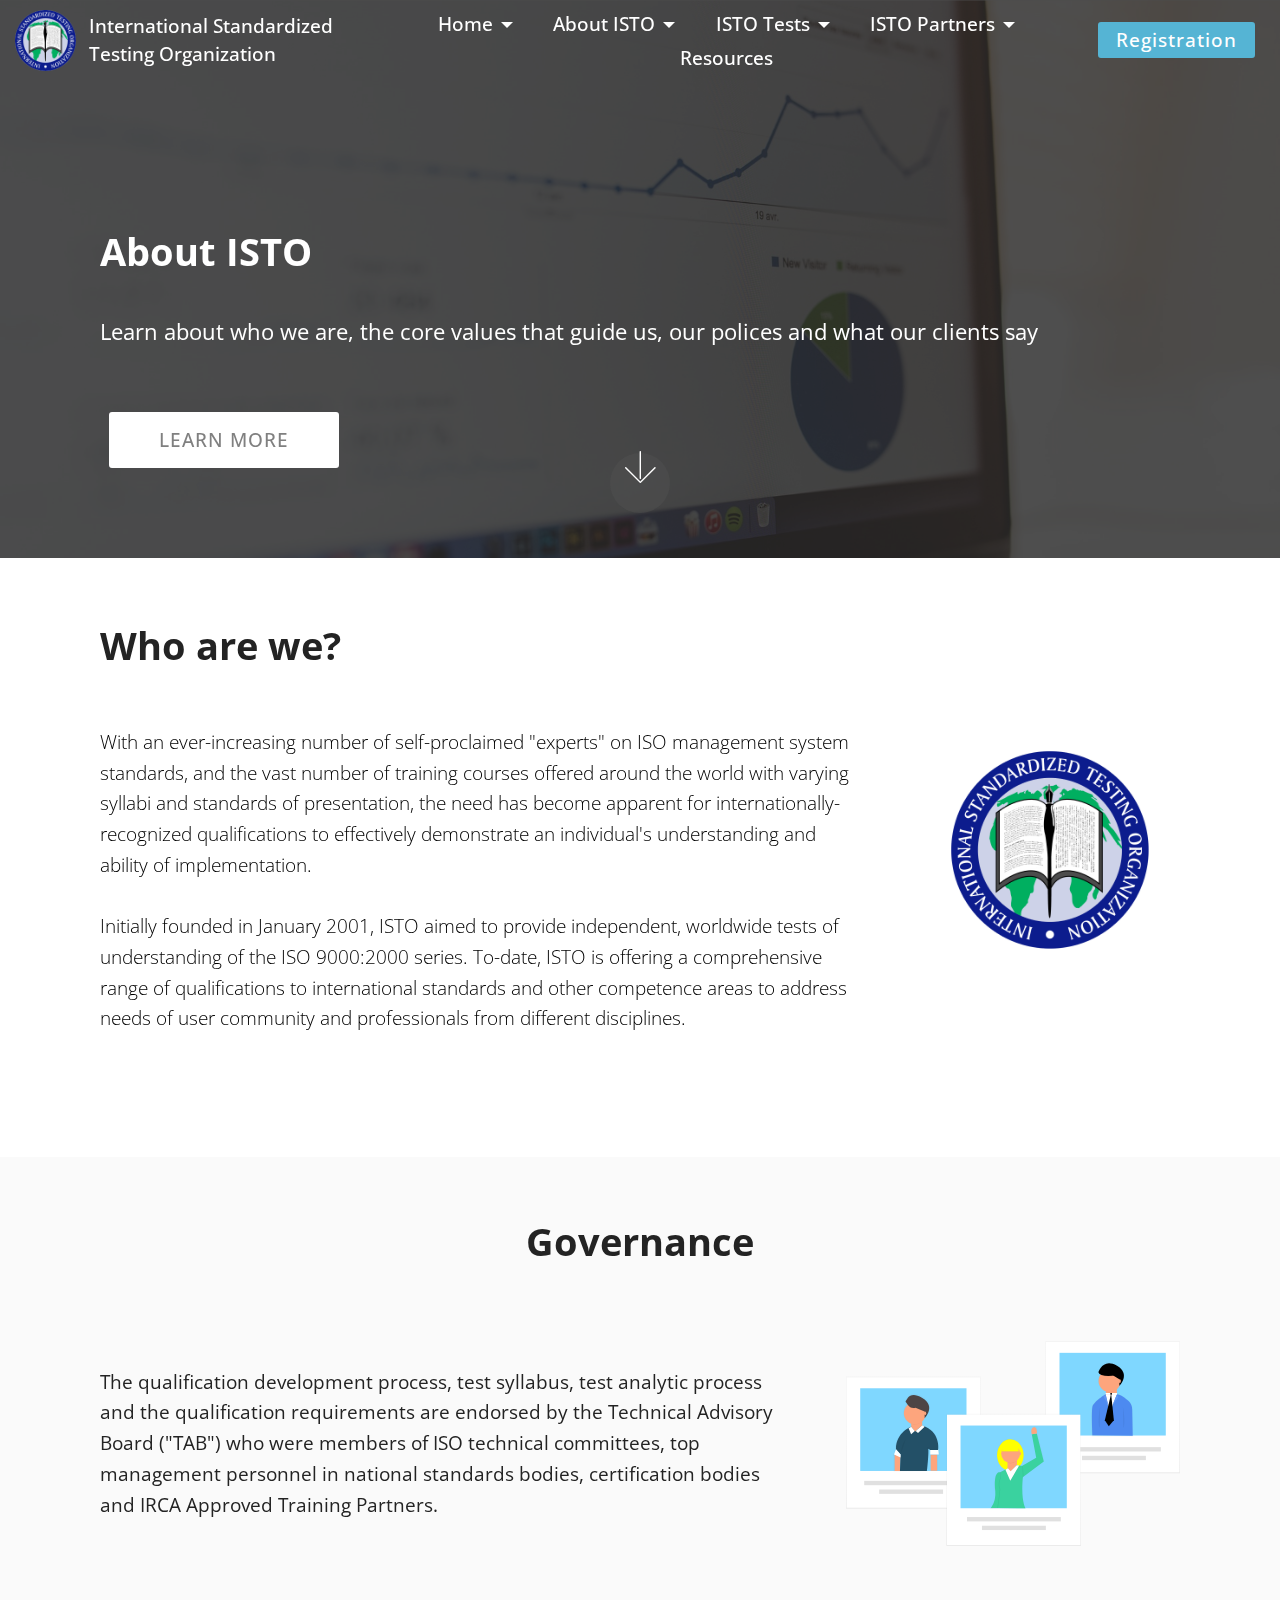
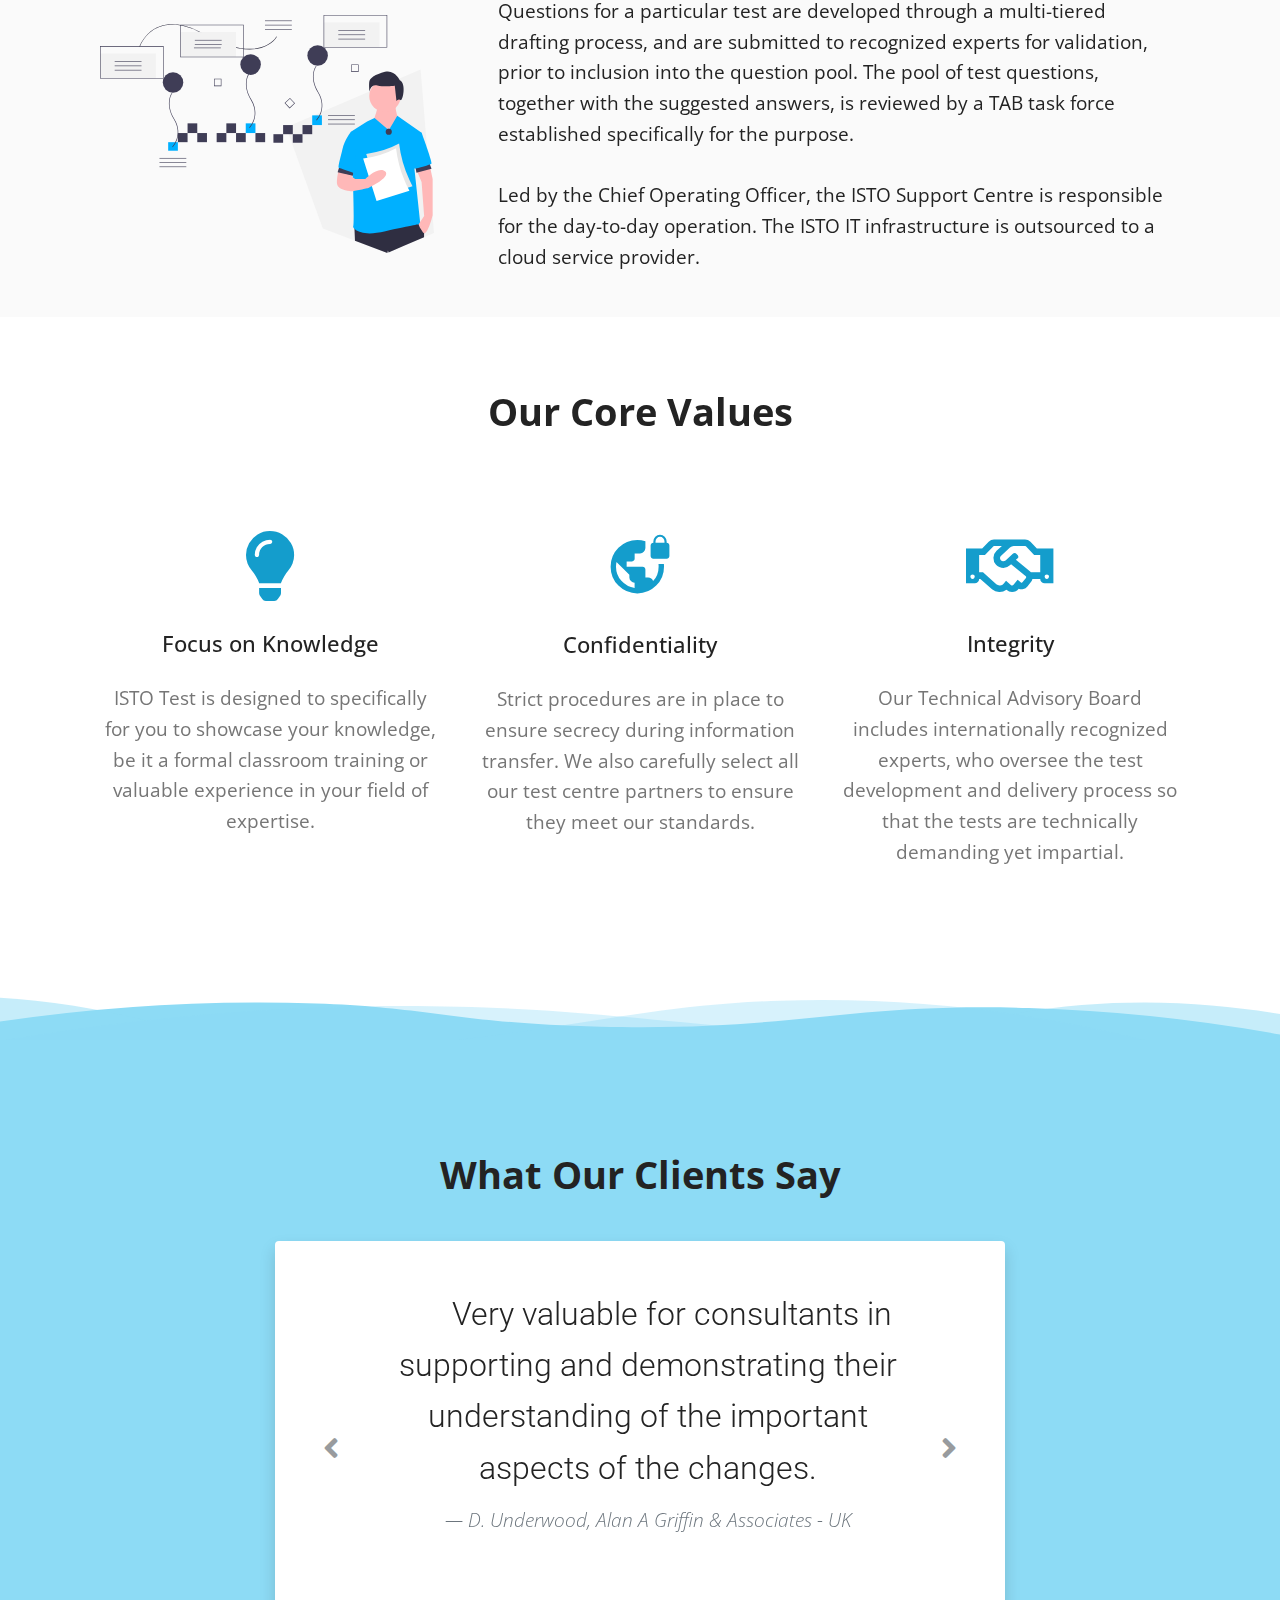
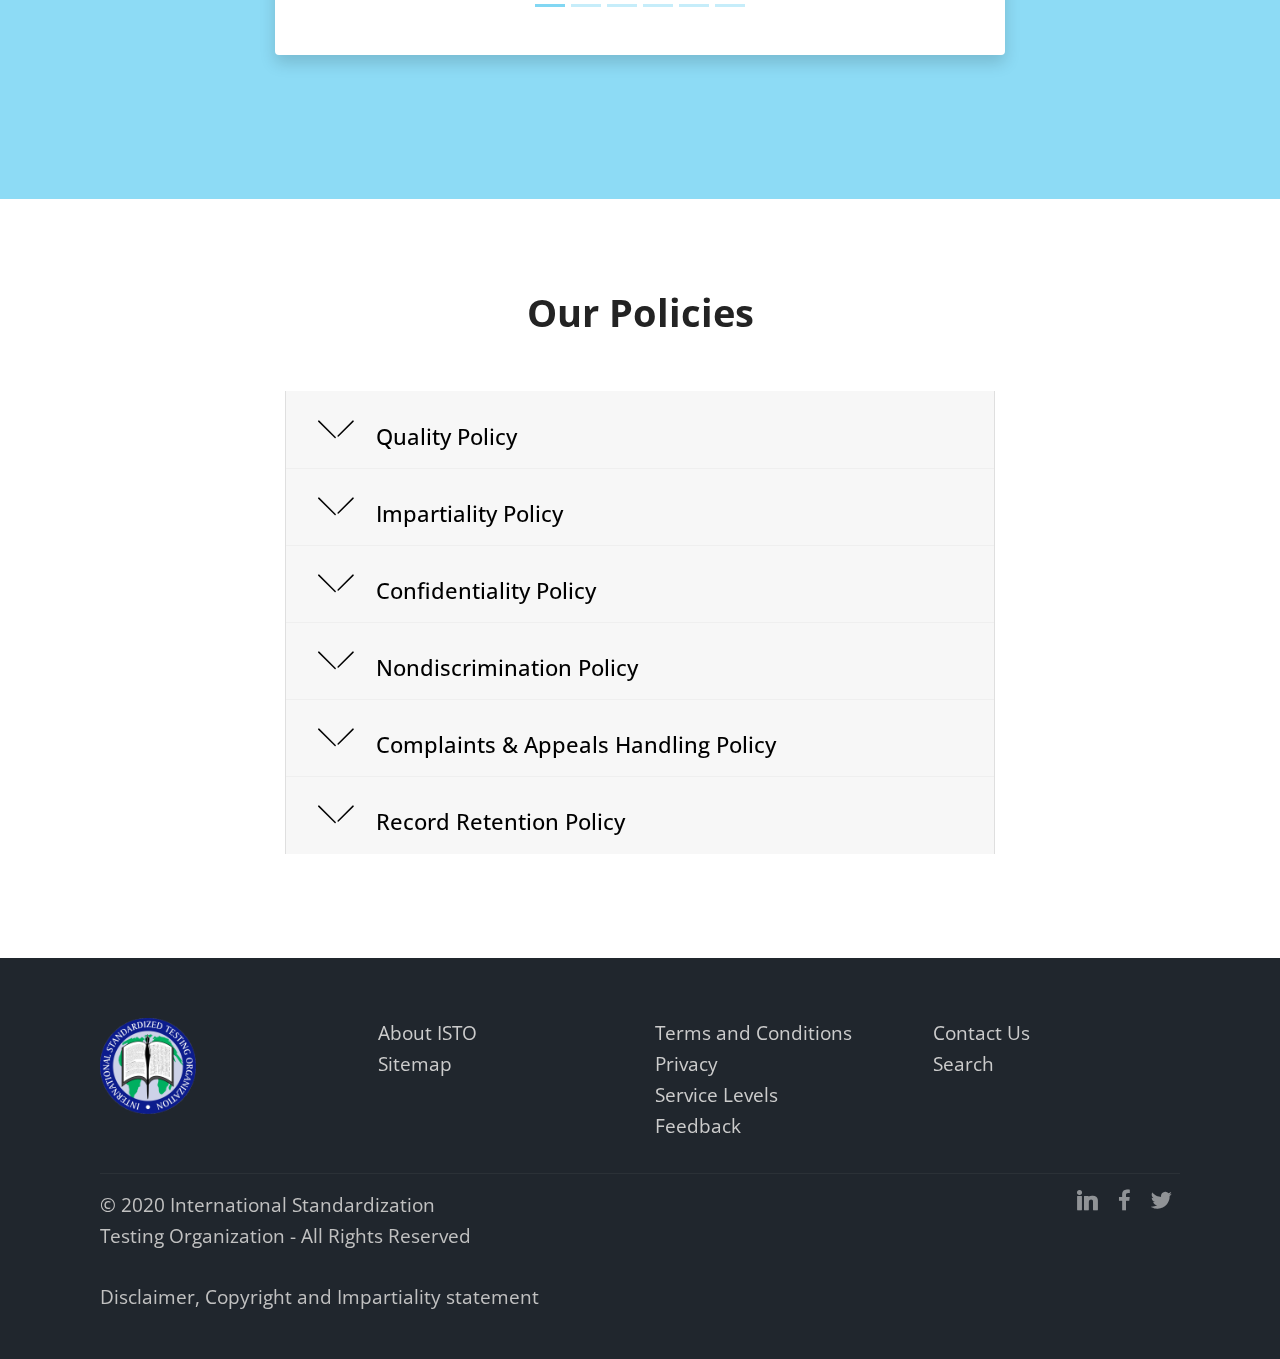
==== commit bc6d1cd9: "update 30 jul" ====
--- a/about.html
+++ b/about.html
@@ -11,18 +11,18 @@
   
   
   <title>About ISTO | Governance, Core Values and Endorsements</title>
+  <link rel="stylesheet" href="assets/font-awesome-solid/../css/fontawesome.min.css">
+  <link rel="stylesheet" href="assets/font-awesome-solid/css/solid.min.css">
   <link rel="stylesheet" href="assets/font-awesome-regular/../css/fontawesome.min.css">
   <link rel="stylesheet" href="assets/font-awesome-regular/css/regular.min.css">
-  <link rel="stylesheet" href="assets/font-awesome-solid/../css/fontawesome.min.css">
-  <link rel="stylesheet" href="assets/font-awesome-solid/css/solid.min.css">
   <link rel="stylesheet" href="assets/material-design/css/material-icons.min.css">
   <link rel="stylesheet" href="assets/web/assets/mobirise-icons/mobirise-icons.css">
   <link rel="stylesheet" href="assets/bootstrap/css/bootstrap.min.css">
   <link rel="stylesheet" href="assets/bootstrap/css/bootstrap-grid.min.css">
   <link rel="stylesheet" href="assets/bootstrap/css/bootstrap-reboot.min.css">
-  <link rel="stylesheet" href="assets/tether/tether.min.css">
   <link rel="stylesheet" href="assets/dropdown/css/style.css">
   <link rel="stylesheet" href="assets/socicon/css/styles.css">
+  <link rel="stylesheet" href="assets/tether/tether.min.css">
   <link rel="stylesheet" href="assets/theme/css/style.css">
   <link rel="preload" as="style" href="assets/mobirise/css/mbr-additional.css"><link rel="stylesheet" href="assets/mobirise/css/mbr-additional.css" type="text/css">
   
@@ -30,7 +30,49 @@
   
 </head>
 <body>
-  <section class="header11 cid-s2eHeOdvSa mbr-parallax-background" id="header">
+  <section class="menu cid-s66yVhahNC" once="menu" id="menu2-71">
+
+    
+
+    <nav class="navbar navbar-dropdown TopMenuUnderline navbar-fixed-top navbar-expand-lg">
+
+    
+        
+        
+      
+        
+        
+        <div class="container">
+            <div class="navbar-brand">
+                <span class="navbar-logo">
+                    <a href="index.html">
+                        <img src="assets/images/isto-logo-transparent-copy-134x134.png" alt="" title="" style="height: 3.8rem;">
+                    </a>
+                </span>
+                <span class="navbar-caption-wrap"><a class="navbar-caption text-success display-4" href="index.html">International Standardized <br>Testing Organization&nbsp;</a></span>
+            </div>
+            <button class="navbar-toggler" type="button" data-toggle="collapse" data-target="#navbarSupportedContent" aria-controls="navbarNavAltMarkup" aria-expanded="false" aria-label="Toggle navigation">
+                <div class="hamburger">
+                    <span></span>
+                    <span></span>
+                    <span></span>
+                    <span></span>
+                </div>
+            </button>
+            <div class="collapse navbar-collapse" id="navbarSupportedContent">
+                <ul class="navbar-nav nav-dropdown" data-app-modern-menu="true"><li class="nav-item dropdown">
+                        <a class="nav-link link dropdown-toggle text-success display-4" href="index.html" data-toggle="dropdown-submenu" aria-expanded="false">
+                            Home</a><div class="dropdown-menu"><a class="dropdown-item text-success display-4" href="index.html#home">Welcome</a><a class="dropdown-item text-success display-4" href="index.html#about">About ISTO</a><a class="dropdown-item text-success display-4" href="index.html#reasons">Why choose Us</a><a class="dropdown-item text-success display-4" href="index.html#update">Next Available Test</a><a class="dropdown-item text-success display-4" href="index.html#contact">Contact Us</a></div>
+                    </li><li class="nav-item dropdown"><a class="nav-link link dropdown-toggle text-success display-4" href="index.html" data-toggle="dropdown-submenu" aria-expanded="false">About ISTO</a><div class="dropdown-menu"><a class="dropdown-item text-success display-4" href="about.html" aria-expanded="false">Who are we?</a><a class="dropdown-item text-success display-4" href="about.html#governance" aria-expanded="false">ISTO Governance</a><a class="dropdown-item text-success display-4" href="about.html#corevalues" aria-expanded="false">Core Values</a><a class="dropdown-item text-success display-4" href="about.html#testimonials" aria-expanded="false">What Our Clients Say</a><a class="dropdown-item text-success display-4" href="about.html#policies" aria-expanded="false">ISTO Policies</a></div></li><li class="nav-item dropdown"><a class="nav-link link text-success dropdown-toggle display-4" href="index.html" data-toggle="dropdown-submenu" aria-expanded="false">ISTO Tests</a><div class="dropdown-menu"><div class="dropdown"><a class="text-success dropdown-item dropdown-toggle display-4" href="abouttests.html" data-toggle="dropdown-submenu" aria-expanded="false">About ISTO Test</a><div class="dropdown-menu dropdown-submenu"><a class="text-success dropdown-item display-4" href="abouttests.html">Introduction</a><a class="text-success dropdown-item display-4" href="abouttests.html#significance">Significance</a><a class="text-success dropdown-item display-4" href="abouttests.html#levelsandstandards">Levels of Test and Standards</a><a class="text-success dropdown-item display-4" href="abouttests.html#analytics">Test Analytics</a><a class="text-success dropdown-item display-4" href="abouttests.html#outcome">Test Oucome</a></div></div><div class="dropdown"><a class="text-success dropdown-item dropdown-toggle display-4" href="#top" data-toggle="dropdown-submenu" aria-expanded="false">Schedules and Registration</a><div class="dropdown-menu dropdown-submenu"><a class="text-success dropdown-item display-4" href="tests.html">Test Schedules</a><a class="text-success dropdown-item display-4" href="tests.html#registrationprocess">Test Registration</a><a class="text-success dropdown-item display-4" href="tests.html#centres">Computer-based Test Centres</a><a class="text-success dropdown-item display-4" href="tests.html#faq">FAQ</a></div></div><div class="dropdown"><a class="text-success dropdown-item dropdown-toggle display-4" href="#top" data-toggle="dropdown-submenu" aria-expanded="false">Getting Prepared</a><div class="dropdown-menu dropdown-submenu"><a class="text-success dropdown-item display-4" href="preparation.html">1. Getting Prepared</a><a class="text-success dropdown-item display-4" href="preparation.html#nightbefore">2. The Night Before</a><a class="text-success dropdown-item display-4" href="preparation.html#expect">3. What to Expect</a><a class="text-success dropdown-item display-4" href="preparation.html#testing">4. During the Test</a><a class="text-success dropdown-item display-4" href="preparation.html#finish">5. After the Test</a></div></div></div></li><li class="nav-item dropdown"><a class="nav-link link text-success dropdown-toggle display-4" href="index.html" data-toggle="dropdown-submenu" aria-expanded="false">ISTO Partners</a><div class="dropdown-menu"><a class="text-success dropdown-item display-4" href="partner.html">Become an Authorized Test Centre</a><a class="text-success dropdown-item display-4" href="stp.html">Sanctioned Training Partners (STP)</a></div></li><li class="nav-item"><a class="nav-link link text-success display-4" href="index.html">Resources</a></li></ul>
+                
+                <div class="navbar-buttons mbr-section-btn"><a class="btn btn-sm btn-danger display-4" href="https://forums.mobirise.com/" target="_blank">Registration</a></div>
+            </div>
+        </div>
+    </nav>
+
+</section>
+
+<section class="engine"><a href="https://mobirise.info/f">easy web creator</a></section><section class="header11 cid-s2eHeOdvSa mbr-parallax-background" id="header">
 
     <!-- Block parameters controls (Blue "Gear" panel) -->
     
@@ -54,7 +96,7 @@
     </div>
 </section>
 
-<section class="engine"><a href="https://mobirise.info/l">free website templates</a></section><section class="features11 cid-s2eKM0k8Nh" id="about">
+<section class="features11 cid-s2eKM0k8Nh" id="about">
 
     
 
@@ -67,10 +109,10 @@
                     <img src="assets/images/010714-isto-logo-colour-1.jpg" alt="Mobirise" title="">
                 </div>
                 <div class=" align-left aside-content">
-                    <h2 class="mbr-title pt-2 mbr-fonts-style display-1">
-                        Who are we?<br><br></h2>
+                    <h2 class="mbr-title pt-2 mbr-fonts-style display-1"><strong>
+                        Who are we?<br></strong><br></h2>
                     <div class="mbr-section-text">
-                        <p class="mbr-text mb-5 pt-3 mbr-light mbr-fonts-style display-7">With the ever-increasing number of self-proclaimed "experts" on ISO management system standards and other competence areas, and the vast number of training courses offered around the world, with varying syllabi and standards of presentation, the need has become apparent for internationally recognized qualifications that can be used to demonstrate an individual's understanding and ability of implementation of international standards and other competence areas.  The publication of the ISO 9000 series of standards in December 2000 has triggered a radical change in "mind-set" for many quality practitioners.<br><br>Initially founded in January 2001, ISTO aimed to provide independent, worldwide tests of understanding of the ISO 9000:2000 series. To-date, ISTO is offering a rather comprehensive range of qualifications to international standards and other competence areas to address needs of user community and professionals from different disciplines.<br></p>
+                        <p class="mbr-text mb-5 pt-3 mbr-light mbr-fonts-style display-7">With an ever-increasing number of self-proclaimed "experts" on ISO management system standards, and the vast number of training courses offered around the world with varying syllabi and standards of presentation, the need has become apparent for internationally-recognized qualifications to effectively demonstrate an individual's understanding and ability of implementation.<br><br>Initially founded in January 2001, ISTO aimed to provide independent, worldwide tests of understanding of the ISO 9000:2000 series. To-date, ISTO is offering a comprehensive range of qualifications to international standards and other competence areas to address needs of user community and professionals from different disciplines.<br></p>
                     </div>
 
                  
@@ -91,8 +133,8 @@
         <div class="row justify-content-md-center">
             <div class="col-md-10 align-center">
                 
-                <h3 class="mbr-section-subtitle mbr-light pb-3 mbr-fonts-style display-1">
-                    Governance</h3>
+                <h3 class="mbr-section-subtitle mbr-light pb-3 mbr-fonts-style display-1"><strong>
+                    Governance</strong></h3>
                 
                 
             </div>
@@ -133,7 +175,7 @@
                 <div class="media-container-row">
                     <div class="media-content">
                         <div class="mbr-section-text">
-                            <p class="mbr-text align-right mb-0 mbr-fonts-style display-7">Questions for a particular test are developed through a multi-tiered drafting process, and are submitted to recognized experts for validation, prior to inclusion into the question pool. The pool of test questions, together with the suggested answers, is reviewed by a TAB task force established specifically for the purpose.<br><br>The technical performance of each particular question is monitored and evaluated. See question development for details.<br><br>Led by the Chief Operating Officer, the ISTO Support Centre is responsible for the day-to-day operation. The ISTO IT infrastructure is outsourced to a cloud service provider. <br><br></p>
+                            <p class="mbr-text align-right mb-0 mbr-fonts-style display-7">Questions for a particular test are developed through a multi-tiered drafting process, and are submitted to recognized experts for validation, prior to inclusion into the question pool. The pool of test questions, together with the suggested answers, is reviewed by a TAB task force established specifically for the purpose.<br><br>Led by the Chief Operating Officer, the ISTO Support Centre is responsible for the day-to-day operation. The ISTO IT infrastructure is outsourced to a cloud service provider. <br></p>
                         </div>
                     </div>
                     <div class="mbr-figure" style="width: 55%;">
@@ -152,7 +194,7 @@
     <div class="container">
         <div class="media-container-row">
             <div class="title col-12 col-md-8">
-                <h2 class="align-center pb-3 mbr-fonts-style display-1">Our Core Values</h2>
+                <h2 class="align-center pb-3 mbr-fonts-style display-1"><strong>Our Core Values</strong></h2>
                 
                 
             </div>
@@ -185,7 +227,7 @@
                 <div class="card-box">
                     <h4 class="card-title py-3 mbr-fonts-style display-5">
                         Confidentiality</h4>
-                    <p class="mbr-text mbr-fonts-style display-7">Strict procedures are in place to ensure secrecy during translation and information transfer. We also carefully select all our test centre partners to ensure they meet our standards.<br></p>
+                    <p class="mbr-text mbr-fonts-style display-7">Strict procedures are in place to ensure secrecy during information transfer. We also carefully select all our test centre partners to ensure they meet our standards.<br></p>
                 </div>
             </div>
 
@@ -228,7 +270,7 @@
  <section class="py-3 text-center bg">
     <div class="container py-4 text-white">
         <header>
-            <h1 class="mbr-fonts-style display-1">What Our Clients Say</h1>
+            <h1 class="mbr-fonts-style display-1"><strong>What Our Clients Say</strong></h1>
             
         </header>
     </div>
@@ -362,18 +404,18 @@
         <div class="media-container-row">
             <div class="col-12 col-md-8">
                 <div class="section-head text-center space30">
-                    <h2 class="mbr-section-title pb-5 mbr-fonts-style display-1">Our Policies</h2>
+                    <h2 class="mbr-section-title pb-5 mbr-fonts-style display-1"><strong>Our Policies</strong></h2>
                 </div>
                 <div class="clearfix"></div>
-                <div id="bootstrap-accordion_50" class="panel-group accordionStyles accordion" role="tablist" aria-multiselectable="true">
+                <div id="bootstrap-accordion_51" class="panel-group accordionStyles accordion" role="tablist" aria-multiselectable="true">
                     <div class="card">
                         <div class="card-header" role="tab" id="headingOne">
-                            <a role="button" class="panel-title collapsed text-black" data-toggle="collapse" data-core="" href="#collapse1_50" aria-expanded="false" aria-controls="collapse1">
+                            <a role="button" class="panel-title collapsed text-black" data-toggle="collapse" data-core="" href="#collapse1_51" aria-expanded="false" aria-controls="collapse1">
                                 <h4 class="mbr-fonts-style display-5">
                                     <span class="sign mbr-iconfont mbri-arrow-down inactive"></span>&nbsp;Quality Policy</h4>
                             </a>
                         </div>
-                        <div id="collapse1_50" class="panel-collapse noScroll collapse " role="tabpanel" aria-labelledby="headingOne" data-parent="#bootstrap-accordion_50">
+                        <div id="collapse1_51" class="panel-collapse noScroll collapse " role="tabpanel" aria-labelledby="headingOne" data-parent="#bootstrap-accordion_51">
                             <div class="panel-body p-4">
                                 <p class="mbr-fonts-style panel-text display-7">We, the proud members of ISTO, are committed to deliver recognized, value adding and user friendly test services. We shall continually improve our services and our systems through updating to international developments and research into alternative technologies.<br><br>We shall comply with all relevant obligations</p>
                             </div>
@@ -381,13 +423,13 @@
                     </div>
                     <div class="card">
                         <div class="card-header" role="tab" id="headingTwo">
-                            <a role="button" class="collapsed panel-title text-black" data-toggle="collapse" data-core="" href="#collapse2_50" aria-expanded="false" aria-controls="collapse2">
+                            <a role="button" class="collapsed panel-title text-black" data-toggle="collapse" data-core="" href="#collapse2_51" aria-expanded="false" aria-controls="collapse2">
                                 <h4 class="mbr-fonts-style display-5">
                                     <span class="sign mbr-iconfont mbri-arrow-down inactive"></span>&nbsp;Impartiality Policy</h4>
                             </a>
                             
                         </div>
-                        <div id="collapse2_50" class="panel-collapse noScroll collapse" role="tabpanel" aria-labelledby="headingTwo" data-parent="#bootstrap-accordion_50">
+                        <div id="collapse2_51" class="panel-collapse noScroll collapse" role="tabpanel" aria-labelledby="headingTwo" data-parent="#bootstrap-accordion_51">
                             <div class="panel-body p-4">
                                 <p class="mbr-fonts-style panel-text display-7">
                                    ISTO carries out its activities in an impartial manner and care in managing conflict of interest and observe objectivity in its test services. ISTO maintains its independence in activities without influence of any commercial, financial or other interests.</p>
@@ -396,12 +438,12 @@
                     </div>
                     <div class="card">
                         <div class="card-header" role="tab" id="headingThree">
-                            <a role="button" class="collapsed text-black panel-title" data-toggle="collapse" data-core="" href="#collapse3_50" aria-expanded="false" aria-controls="collapse3">
+                            <a role="button" class="collapsed text-black panel-title" data-toggle="collapse" data-core="" href="#collapse3_51" aria-expanded="false" aria-controls="collapse3">
                                 <h4 class="mbr-fonts-style display-5">
                                     <span class="sign mbr-iconfont mbri-arrow-down inactive"></span>&nbsp;Confidentiality Policy</h4>
                             </a>
                         </div>
-                        <div id="collapse3_50" class="panel-collapse noScroll collapse" role="tabpanel" aria-labelledby="headingThree" data-parent="#bootstrap-accordion_50">
+                        <div id="collapse3_51" class="panel-collapse noScroll collapse" role="tabpanel" aria-labelledby="headingThree" data-parent="#bootstrap-accordion_51">
                             <div class="panel-body p-4">
                                 <p class="mbr-fonts-style panel-text display-7">ISTO maintains the confidentiality of all candidate results and records, including that of the candidate score. ISTO shall notify the candidate in advance on information ISTO intends to place publicly and or release to other parties due to legal or other reasons.<br><br>All ISTO members have signed a Professional Undertaking regarding conflict of interest and confidentiality.&nbsp;</p>
                             </div>
@@ -409,12 +451,12 @@
                     </div>
                     <div class="card">
                         <div class="card-header" role="tab" id="headingFour">
-                            <a role="button" class="collapsed panel-title text-black" data-toggle="collapse" data-core="" href="#collapse4_50" aria-expanded="false" aria-controls="collapse4">
+                            <a role="button" class="collapsed panel-title text-black" data-toggle="collapse" data-core="" href="#collapse4_51" aria-expanded="false" aria-controls="collapse4">
                                 <h4 class="mbr-fonts-style display-5">
                                     <span class="sign mbr-iconfont mbri-arrow-down inactive"></span>&nbsp;Nondiscrimination Policy</h4>
                             </a> 
                         </div>
-                        <div id="collapse4_50" class="panel-collapse noScroll collapse" role="tabpanel" aria-labelledby="headingFour" data-parent="#bootstrap-accordion_50">
+                        <div id="collapse4_51" class="panel-collapse noScroll collapse" role="tabpanel" aria-labelledby="headingFour" data-parent="#bootstrap-accordion_51">
                             <div class="panel-body p-4">
                                 <p class="mbr-fonts-style panel-text display-7">
                                    Anyone may take the ISTO Test irrespective of race, religion, sex, national or ethnic origin, marital status, age, or disability, background, education or experience. </p>
@@ -423,12 +465,12 @@
                     </div>
                     <div class="card">
                         <div class="card-header" role="tab" id="headingFive">
-                            <a role="button" class="collapsed panel-title text-black" data-toggle="collapse" data-core="" href="#collapse5_50" aria-expanded="false" aria-controls="collapse5">
+                            <a role="button" class="collapsed panel-title text-black" data-toggle="collapse" data-core="" href="#collapse5_51" aria-expanded="false" aria-controls="collapse5">
                                 <h4 class="mbr-fonts-style display-5">
                                     <span class="sign mbr-iconfont mbri-arrow-down inactive"></span>&nbsp;Complaints &amp; Appeals Handling Policy</h4>
                             </a>
                         </div>
-                        <div id="collapse5_50" class="panel-collapse noScroll collapse" role="tabpanel" aria-labelledby="headingFive" data-parent="#bootstrap-accordion_50">
+                        <div id="collapse5_51" class="panel-collapse noScroll collapse" role="tabpanel" aria-labelledby="headingFive" data-parent="#bootstrap-accordion_51">
                             <div class="panel-body p-4">
                                 <p class="mbr-fonts-style panel-text display-7">
                                    It is the ISTO policy to deal with complaints and appeals in an impartial, positive and value adding attitude, while maintaining a high level of customer satisfaction.</p>
@@ -437,12 +479,12 @@
                     </div>
                     <div class="card">
                         <div class="card-header" role="tab" id="headingSix">
-                            <a role="button" class="collapsed panel-title text-black" data-toggle="collapse" data-core="" href="#collapse6_50" aria-expanded="false" aria-controls="collapse6">
+                            <a role="button" class="collapsed panel-title text-black" data-toggle="collapse" data-core="" href="#collapse6_51" aria-expanded="false" aria-controls="collapse6">
                                 <h4 class="mbr-fonts-style display-5">
                                     <span class="sign mbr-iconfont mbri-arrow-down inactive"></span>&nbsp;Record Retention Policy</h4>
                             </a>
                         </div>
-                        <div id="collapse6_50" class="panel-collapse noScroll collapse" role="tabpanel" aria-labelledby="headingSix" data-parent="#bootstrap-accordion_50">
+                        <div id="collapse6_51" class="panel-collapse noScroll collapse" role="tabpanel" aria-labelledby="headingSix" data-parent="#bootstrap-accordion_51">
                             <div class="panel-body p-4">
                                 <p class="mbr-fonts-style panel-text display-7">
                                    All candidate test records are kept for three years beyond the withdrawal of the respective international standards.  All candidate test scores are tested for ever. Records on complaints, disputes and appeals and actions taken are kept for 5 years.  </p>
@@ -489,7 +531,7 @@
             <div class="media-container-row mbr-white">
                 <div class="col-sm-6 copyright">
                     <p class="mbr-text mbr-fonts-style display-7">
-                        © Copyright 2020 International Standardization <br>Testing Organization&nbsp;- All Rights Reserved<br><br><a href="disclaimer.html" class="text-warning">Disclaimer, Copyright and Impartiality statement</a>
+                        © 2020 International Standardization <br>Testing Organization&nbsp;- All Rights Reserved<br><br><a href="disclaimer.html" class="text-warning">Disclaimer, Copyright and Impartiality statement</a>
                     </p>
                 </div>
                 <div class="col-md-6">
@@ -519,58 +561,16 @@
     </div>
 </section>
 
-<section class="menu cid-s66yVhahNC" once="menu" id="menu2-71">
-
-    
-
-    <nav class="navbar navbar-dropdown TopMenuUnderline navbar-fixed-top navbar-expand-lg">
-
-    
-        
-        
-      
-        
-        
-        <div class="container">
-            <div class="navbar-brand">
-                <span class="navbar-logo">
-                    <a href="index.html">
-                        <img src="assets/images/isto-logo-transparent-copy-134x134.png" alt="" title="" style="height: 3.8rem;">
-                    </a>
-                </span>
-                <span class="navbar-caption-wrap"><a class="navbar-caption text-success display-4" href="index.html">International Standardized <br>Testing Organization&nbsp;</a></span>
-            </div>
-            <button class="navbar-toggler" type="button" data-toggle="collapse" data-target="#navbarSupportedContent" aria-controls="navbarNavAltMarkup" aria-expanded="false" aria-label="Toggle navigation">
-                <div class="hamburger">
-                    <span></span>
-                    <span></span>
-                    <span></span>
-                    <span></span>
-                </div>
-            </button>
-            <div class="collapse navbar-collapse" id="navbarSupportedContent">
-                <ul class="navbar-nav nav-dropdown" data-app-modern-menu="true"><li class="nav-item dropdown">
-                        <a class="nav-link link dropdown-toggle text-success display-4" href="index.html" data-toggle="dropdown-submenu" aria-expanded="false">
-                            Home</a><div class="dropdown-menu"><a class="dropdown-item text-success display-4" href="index.html#home">Welcome</a><a class="dropdown-item text-success display-4" href="index.html#about">About ISTO</a><a class="dropdown-item text-success display-4" href="index.html#reasons">Why choose Us</a><a class="dropdown-item text-success display-4" href="index.html#update">Next Available Test</a><a class="dropdown-item text-success display-4" href="index.html#contact">Contact Us</a></div>
-                    </li><li class="nav-item dropdown"><a class="nav-link link dropdown-toggle text-success display-4" href="index.html" data-toggle="dropdown-submenu" aria-expanded="false">About ISTO</a><div class="dropdown-menu"><a class="dropdown-item text-success display-4" href="about.html#header" aria-expanded="false">Who are we?</a><a class="dropdown-item text-success display-4" href="about.html#governance" aria-expanded="false">ISTO Governance</a><a class="dropdown-item text-success display-4" href="about.html#corevalues" aria-expanded="false">Core Values</a><a class="dropdown-item text-success display-4" href="about.html#testimonials" aria-expanded="false">What Our Clients Say</a><a class="dropdown-item text-success display-4" href="about.html#policies" aria-expanded="false">ISTO Policies</a></div></li><li class="nav-item dropdown"><a class="nav-link link text-success dropdown-toggle display-4" href="index.html" data-toggle="dropdown-submenu" aria-expanded="false">ISTO Tests</a><div class="dropdown-menu"><div class="dropdown"><a class="text-success dropdown-item dropdown-toggle display-4" href="abouttests.html" data-toggle="dropdown-submenu" aria-expanded="false">About ISTO Test</a><div class="dropdown-menu dropdown-submenu"><a class="text-success dropdown-item display-4" href="abouttests.html#header">Introduction</a><a class="text-success dropdown-item display-4" href="abouttests.html#significance">Significance</a><a class="text-success dropdown-item display-4" href="abouttests.html#levelsandstandards">Levels of Test and Standards</a><a class="text-success dropdown-item display-4" href="abouttests.html#analytics">Test Analytics</a><a class="text-success dropdown-item display-4" href="abouttests.html#outcome">Test Oucome</a></div></div><div class="dropdown"><a class="text-success dropdown-item dropdown-toggle display-4" href="#top" data-toggle="dropdown-submenu" aria-expanded="false">Schedules and Registration</a><div class="dropdown-menu dropdown-submenu"><a class="text-success dropdown-item display-4" href="tests.html#header">Test Schedules</a><a class="text-success dropdown-item display-4" href="tests.html#registrationprocess">Test Registration</a><a class="text-success dropdown-item display-4" href="tests.html#centres">Computer-based Test Centres</a><a class="text-success dropdown-item display-4" href="tests.html#faq">FAQ</a></div></div><div class="dropdown"><a class="text-success dropdown-item dropdown-toggle display-4" href="#top" data-toggle="dropdown-submenu" aria-expanded="false">Getting Prepared</a><div class="dropdown-menu dropdown-submenu"><a class="text-success dropdown-item display-4" href="preparation.html#header">1. Getting Prepared</a><a class="text-success dropdown-item display-4" href="preparation.html#nightbefore">2. The Night Before</a><a class="text-success dropdown-item display-4" href="preparation.html#expect">3. What to Expect</a><a class="text-success dropdown-item display-4" href="preparation.html#testing">4. During the Test</a><a class="text-success dropdown-item display-4" href="preparation.html#finish">5. After the Test</a></div></div></div></li><li class="nav-item dropdown"><a class="nav-link link text-success dropdown-toggle display-4" href="index.html" data-toggle="dropdown-submenu" aria-expanded="false">ISTO Partners</a><div class="dropdown-menu"><a class="text-success dropdown-item display-4" href="partner.html">Become an Authorized Test Centre</a><a class="text-success dropdown-item display-4" href="stp.html">Sanctioned Training Partners (STP)</a></div></li><li class="nav-item"><a class="nav-link link text-success display-4" href="index.html">Resources</a></li></ul>
-                
-                <div class="navbar-buttons mbr-section-btn"><a class="btn btn-sm btn-danger display-4" href="https://forums.mobirise.com/" target="_blank">Registration</a></div>
-            </div>
-        </div>
-    </nav>
-
-</section>
-
-
+
+  <script src="assets/popper/popper.min.js"></script>
   <script src="assets/web/assets/jquery/jquery.min.js"></script>
-  <script src="assets/popper/popper.min.js"></script>
   <script src="assets/bootstrap/js/bootstrap.min.js"></script>
-  <script src="assets/tether/tether.min.js"></script>
+  <script src="assets/parallax/jarallax.min.js"></script>
   <script src="assets/dropdown/js/nav-dropdown.js"></script>
   <script src="assets/dropdown/js/navbar-dropdown.js"></script>
   <script src="assets/touchswipe/jquery.touch-swipe.min.js"></script>
   <script src="assets/smoothscroll/smooth-scroll.js"></script>
-  <script src="assets/parallax/jarallax.min.js"></script>
+  <script src="assets/tether/tether.min.js"></script>
   <script src="assets/mbr-switch-arrow/mbr-switch-arrow.js"></script>
   <script src="assets/theme/js/script.js"></script>
   
--- a/assets/mobirise/css/mbr-additional.css
+++ b/assets/mobirise/css/mbr-additional.css
@@ -129,8 +129,8 @@
 }
 .btn-secondary,
 .btn-secondary:active {
-  background-color: #073b4c !important;
-  border-color: #073b4c !important;
+  background-color: #ff8d0e !important;
+  border-color: #ff8d0e !important;
   color: #ffffff !important;
 }
 .btn-secondary:hover,
@@ -138,14 +138,14 @@
 .btn-secondary.focus,
 .btn-secondary.active {
   color: #ffffff !important;
-  background-color: #010506 !important;
-  border-color: #010506 !important;
+  background-color: #c16500 !important;
+  border-color: #c16500 !important;
 }
 .btn-secondary.disabled,
 .btn-secondary:disabled {
   color: #ffffff !important;
-  background-color: #010506 !important;
-  border-color: #010506 !important;
+  background-color: #c16500 !important;
+  border-color: #c16500 !important;
 }
 .btn-info,
 .btn-info:active {
@@ -293,22 +293,22 @@
 .btn-secondary-outline,
 .btn-secondary-outline:active {
   background: none;
-  border-color: #000000;
-  color: #000000;
+  border-color: #a75800;
+  color: #a75800;
 }
 .btn-secondary-outline:hover,
 .btn-secondary-outline:focus,
 .btn-secondary-outline.focus,
 .btn-secondary-outline.active {
   color: #ffffff;
-  background-color: #073b4c;
-  border-color: #073b4c;
+  background-color: #ff8d0e;
+  border-color: #ff8d0e;
 }
 .btn-secondary-outline.disabled,
 .btn-secondary-outline:disabled {
   color: #ffffff !important;
-  background-color: #073b4c !important;
-  border-color: #073b4c !important;
+  background-color: #ff8d0e !important;
+  border-color: #ff8d0e !important;
 }
 .btn-info-outline,
 .btn-info-outline:active {
@@ -428,7 +428,7 @@
   color: #55b4d4 !important;
 }
 .text-secondary {
-  color: #073b4c !important;
+  color: #ff8d0e !important;
 }
 .text-success {
   color: #ffffff !important;
@@ -454,7 +454,7 @@
 }
 a.text-secondary:hover,
 a.text-secondary:focus {
-  color: #000000 !important;
+  color: #a75800 !important;
 }
 a.text-success:hover,
 a.text-success:focus {
@@ -594,8 +594,8 @@
 }
 .xdsoft_datetimepicker .xdsoft_calendar td:hover,
 .xdsoft_datetimepicker .xdsoft_timepicker .xdsoft_time_box > div > div:hover {
-  color: #ffffff !important;
-  background: #073b4c !important;
+  color: #000000 !important;
+  background: #ff8d0e !important;
   box-shadow: none !important;
 }
 .lazy-bg {
@@ -817,10 +817,25 @@
 .cid-s66RHcBLVm H2 {
   color: #149dcc;
 }
+.cid-ck2BzQvVjR {
+  background-color: #ffffff;
+}
+.cid-ck2BzQvVjR .wave1 {
+  fill: #e7f9ff;
+}
+.cid-ck2BzQvVjR .wave2 {
+  fill: #e7f9ff;
+  opacity: 0.5;
+}
+.cid-ck2BzQvVjR .wave3,
+.cid-ck2BzQvVjR .wave4 {
+  fill: #e7f9ff;
+  opacity: 0.35;
+}
 .cid-s5EclpMUT2 {
-  padding-top: 120px;
-  padding-bottom: 90px;
-  background-color: #f9f9f9;
+  padding-top: 135px;
+  padding-bottom: 105px;
+  background-color: #e7f9ff;
 }
 .cid-s5EclpMUT2 .mbr-section-btn > * {
   margin: 0;
@@ -885,7 +900,21 @@
   color: #767676;
 }
 .cid-s5EclpMUT2 H2 {
-  color: #000000;
+  color: #149dcc;
+}
+.cid-s6cBEWoAMT {
+  padding-top: 0px;
+  padding-bottom: 50px;
+  background-color: #e7f9ff;
+}
+.cid-s6cBEWoAMT svg {
+  overflow: hidden;
+  vertical-align: middle;
+  position: absolute;
+  bottom: 0;
+}
+.cid-s6cBEWoAMT .wave {
+  fill: #ffffff;
 }
 .cid-s10NAbdMNH {
   padding-top: 75px;
@@ -1177,7 +1206,7 @@
     padding-bottom: .25rem !important;
     padding-left: 0.5rem !important;
     padding-right: 0.5rem !important;
-    background: rgba(239, 239, 239, 0.75);
+    background: rgba(70, 80, 82, 0.95);
     text-align: center;
   }
   .cid-s66yVhahNC .navbar-brand {
@@ -1232,18 +1261,18 @@
     padding-right: 1.5rem;
     padding-bottom: 0.2rem;
     padding-left: 1.0rem;
-    border-bottom: 0px solid #2a2a2a;
-    background: rgba(118, 118, 118, 0.9);
-    border-bottom-width: 0px;
-    border-color: #767676;
-    border-bottom-right-radius: 0rem !important;
-    border-top-right-radius: 0rem !important;
-    border-bottom-left-radius: 0rem !important;
-    border-top-left-radius: 0rem !important;
+    border-bottom: 0px solid #063241;
+    background: #149dcc;
+    border-bottom-width: 0.25px;
+    border-color: #ffffff;
+    border-bottom-right-radius: 0.3rem !important;
+    border-top-right-radius: 0.3rem !important;
+    border-bottom-left-radius: 0.3rem !important;
+    border-top-left-radius: 0.3rem !important;
   }
   .cid-s66yVhahNC .navbar .dropdown-item:hover {
-    color: #25bff2 !important;
-    background: #363636 !important;
+    color: #ff8d0e !important;
+    background: #0a4e66 !important;
   }
 }
 .cid-s66yVhahNC .navbar.opened {
@@ -1304,7 +1333,7 @@
 @media (min-width: 992px) {
   .cid-s66yVhahNC .dropdown-menu {
     min-width: 5rem;
-    padding-top: 1.8rem !important;
+    padding-top: 1.9rem !important;
   }
 }
 @media (max-width: 991px) {
@@ -1353,7 +1382,7 @@
 @media (max-width: 991px) {
   .cid-s66yVhahNC .dropdown-menu,
   .cid-s66yVhahNC .navbar.opened {
-    background: rgba(255, 255, 255, 0.75) !important;
+    background: rgba(91, 104, 107, 0.95) !important;
   }
 }
 @media (min-width: 992px) {
@@ -1441,7 +1470,7 @@
   padding-bottom: .25rem !important;
   padding-left: 1.5rem !important;
   padding-right: 1.5rem !important;
-  background: rgba(239, 239, 239, 0.75);
+  background: rgba(70, 80, 82, 0.95);
   text-align: center;
   line-height: 1;
   transition: none;
@@ -1898,7 +1927,7 @@
     padding-bottom: .25rem !important;
     padding-left: 0.5rem !important;
     padding-right: 0.5rem !important;
-    background: rgba(239, 239, 239, 0.75);
+    background: rgba(70, 80, 82, 0.95);
     text-align: center;
   }
   .cid-s66yVhahNC .navbar-brand {
@@ -1953,18 +1982,18 @@
     padding-right: 1.5rem;
     padding-bottom: 0.2rem;
     padding-left: 1.0rem;
-    border-bottom: 0px solid #2a2a2a;
-    background: rgba(118, 118, 118, 0.9);
-    border-bottom-width: 0px;
-    border-color: #767676;
-    border-bottom-right-radius: 0rem !important;
-    border-top-right-radius: 0rem !important;
-    border-bottom-left-radius: 0rem !important;
-    border-top-left-radius: 0rem !important;
+    border-bottom: 0px solid #063241;
+    background: #149dcc;
+    border-bottom-width: 0.25px;
+    border-color: #ffffff;
+    border-bottom-right-radius: 0.3rem !important;
+    border-top-right-radius: 0.3rem !important;
+    border-bottom-left-radius: 0.3rem !important;
+    border-top-left-radius: 0.3rem !important;
   }
   .cid-s66yVhahNC .navbar .dropdown-item:hover {
-    color: #25bff2 !important;
-    background: #363636 !important;
+    color: #ff8d0e !important;
+    background: #0a4e66 !important;
   }
 }
 .cid-s66yVhahNC .navbar.opened {
@@ -2025,7 +2054,7 @@
 @media (min-width: 992px) {
   .cid-s66yVhahNC .dropdown-menu {
     min-width: 5rem;
-    padding-top: 1.8rem !important;
+    padding-top: 1.9rem !important;
   }
 }
 @media (max-width: 991px) {
@@ -2074,7 +2103,7 @@
 @media (max-width: 991px) {
   .cid-s66yVhahNC .dropdown-menu,
   .cid-s66yVhahNC .navbar.opened {
-    background: rgba(255, 255, 255, 0.75) !important;
+    background: rgba(91, 104, 107, 0.95) !important;
   }
 }
 @media (min-width: 992px) {
@@ -2162,7 +2191,7 @@
   padding-bottom: .25rem !important;
   padding-left: 1.5rem !important;
   padding-right: 1.5rem !important;
-  background: rgba(239, 239, 239, 0.75);
+  background: rgba(70, 80, 82, 0.95);
   text-align: center;
   line-height: 1;
   transition: none;
@@ -3033,7 +3062,7 @@
     padding-bottom: .25rem !important;
     padding-left: 0.5rem !important;
     padding-right: 0.5rem !important;
-    background: rgba(239, 239, 239, 0.75);
+    background: rgba(70, 80, 82, 0.95);
     text-align: center;
   }
   .cid-s66yVhahNC .navbar-brand {
@@ -3088,18 +3117,18 @@
     padding-right: 1.5rem;
     padding-bottom: 0.2rem;
     padding-left: 1.0rem;
-    border-bottom: 0px solid #2a2a2a;
-    background: rgba(118, 118, 118, 0.9);
-    border-bottom-width: 0px;
-    border-color: #767676;
-    border-bottom-right-radius: 0rem !important;
-    border-top-right-radius: 0rem !important;
-    border-bottom-left-radius: 0rem !important;
-    border-top-left-radius: 0rem !important;
+    border-bottom: 0px solid #063241;
+    background: #149dcc;
+    border-bottom-width: 0.25px;
+    border-color: #ffffff;
+    border-bottom-right-radius: 0.3rem !important;
+    border-top-right-radius: 0.3rem !important;
+    border-bottom-left-radius: 0.3rem !important;
+    border-top-left-radius: 0.3rem !important;
   }
   .cid-s66yVhahNC .navbar .dropdown-item:hover {
-    color: #25bff2 !important;
-    background: #363636 !important;
+    color: #ff8d0e !important;
+    background: #0a4e66 !important;
   }
 }
 .cid-s66yVhahNC .navbar.opened {
@@ -3160,7 +3189,7 @@
 @media (min-width: 992px) {
   .cid-s66yVhahNC .dropdown-menu {
     min-width: 5rem;
-    padding-top: 1.8rem !important;
+    padding-top: 1.9rem !important;
   }
 }
 @media (max-width: 991px) {
@@ -3209,7 +3238,7 @@
 @media (max-width: 991px) {
   .cid-s66yVhahNC .dropdown-menu,
   .cid-s66yVhahNC .navbar.opened {
-    background: rgba(255, 255, 255, 0.75) !important;
+    background: rgba(91, 104, 107, 0.95) !important;
   }
 }
 @media (min-width: 992px) {
@@ -3297,7 +3326,7 @@
   padding-bottom: .25rem !important;
   padding-left: 1.5rem !important;
   padding-right: 1.5rem !important;
-  background: rgba(239, 239, 239, 0.75);
+  background: rgba(70, 80, 82, 0.95);
   text-align: center;
   line-height: 1;
   transition: none;
@@ -3528,7 +3557,7 @@
 }
 .cid-s2eKM0k8Nh {
   padding-top: 60px;
-  padding-bottom: 90px;
+  padding-bottom: 75px;
   background-color: #ffffff;
 }
 .cid-s2eKM0k8Nh h2 {
@@ -3574,6 +3603,11 @@
 @media (min-width: 992px) {
   .cid-s2eKM0k8Nh .mbr-figure {
     padding-right: 4rem;
+    padding-right: 0;
+    padding-left: 4rem;
+  }
+  .cid-s2eKM0k8Nh .media-container-row {
+    -webkit-flex-direction: row-reverse;
   }
 }
 @media (max-width: 991px) {
@@ -3581,6 +3615,13 @@
     padding-right: 0;
     padding-bottom: 1rem;
     margin-bottom: 2rem;
+    padding-bottom: 0;
+    margin-bottom: 0;
+    padding-top: 1rem;
+    margin-top: 2rem;
+  }
+  .cid-s2eKM0k8Nh .media-container-row {
+    -webkit-flex-direction: column-reverse;
   }
 }
 @media (max-width: 300px) {
@@ -3725,7 +3766,7 @@
 }
 .cid-l1bOLvGV4P H1 {
   text-align: center;
-  color: #073b4c;
+  color: #232323;
 }
 .cid-s2f3NIZz2d {
   padding-top: 90px;
@@ -3992,7 +4033,7 @@
     padding-bottom: .25rem !important;
     padding-left: 0.5rem !important;
     padding-right: 0.5rem !important;
-    background: rgba(239, 239, 239, 0.75);
+    background: rgba(70, 80, 82, 0.95);
     text-align: center;
   }
   .cid-s66yVhahNC .navbar-brand {
@@ -4047,18 +4088,18 @@
     padding-right: 1.5rem;
     padding-bottom: 0.2rem;
     padding-left: 1.0rem;
-    border-bottom: 0px solid #2a2a2a;
-    background: rgba(118, 118, 118, 0.9);
-    border-bottom-width: 0px;
-    border-color: #767676;
-    border-bottom-right-radius: 0rem !important;
-    border-top-right-radius: 0rem !important;
-    border-bottom-left-radius: 0rem !important;
-    border-top-left-radius: 0rem !important;
+    border-bottom: 0px solid #063241;
+    background: #149dcc;
+    border-bottom-width: 0.25px;
+    border-color: #ffffff;
+    border-bottom-right-radius: 0.3rem !important;
+    border-top-right-radius: 0.3rem !important;
+    border-bottom-left-radius: 0.3rem !important;
+    border-top-left-radius: 0.3rem !important;
   }
   .cid-s66yVhahNC .navbar .dropdown-item:hover {
-    color: #25bff2 !important;
-    background: #363636 !important;
+    color: #ff8d0e !important;
+    background: #0a4e66 !important;
   }
 }
 .cid-s66yVhahNC .navbar.opened {
@@ -4119,7 +4160,7 @@
 @media (min-width: 992px) {
   .cid-s66yVhahNC .dropdown-menu {
     min-width: 5rem;
-    padding-top: 1.8rem !important;
+    padding-top: 1.9rem !important;
   }
 }
 @media (max-width: 991px) {
@@ -4168,7 +4209,7 @@
 @media (max-width: 991px) {
   .cid-s66yVhahNC .dropdown-menu,
   .cid-s66yVhahNC .navbar.opened {
-    background: rgba(255, 255, 255, 0.75) !important;
+    background: rgba(91, 104, 107, 0.95) !important;
   }
 }
 @media (min-width: 992px) {
@@ -4256,7 +4297,7 @@
   padding-bottom: .25rem !important;
   padding-left: 1.5rem !important;
   padding-right: 1.5rem !important;
-  background: rgba(239, 239, 239, 0.75);
+  background: rgba(70, 80, 82, 0.95);
   text-align: center;
   line-height: 1;
   transition: none;
@@ -5423,7 +5464,7 @@
     padding-bottom: .25rem !important;
     padding-left: 0.5rem !important;
     padding-right: 0.5rem !important;
-    background: rgba(239, 239, 239, 0.75);
+    background: rgba(70, 80, 82, 0.95);
     text-align: center;
   }
   .cid-s66yVhahNC .navbar-brand {
@@ -5478,18 +5519,18 @@
     padding-right: 1.5rem;
     padding-bottom: 0.2rem;
     padding-left: 1.0rem;
-    border-bottom: 0px solid #2a2a2a;
-    background: rgba(118, 118, 118, 0.9);
-    border-bottom-width: 0px;
-    border-color: #767676;
-    border-bottom-right-radius: 0rem !important;
-    border-top-right-radius: 0rem !important;
-    border-bottom-left-radius: 0rem !important;
-    border-top-left-radius: 0rem !important;
+    border-bottom: 0px solid #063241;
+    background: #149dcc;
+    border-bottom-width: 0.25px;
+    border-color: #ffffff;
+    border-bottom-right-radius: 0.3rem !important;
+    border-top-right-radius: 0.3rem !important;
+    border-bottom-left-radius: 0.3rem !important;
+    border-top-left-radius: 0.3rem !important;
   }
   .cid-s66yVhahNC .navbar .dropdown-item:hover {
-    color: #25bff2 !important;
-    background: #363636 !important;
+    color: #ff8d0e !important;
+    background: #0a4e66 !important;
   }
 }
 .cid-s66yVhahNC .navbar.opened {
@@ -5550,7 +5591,7 @@
 @media (min-width: 992px) {
   .cid-s66yVhahNC .dropdown-menu {
     min-width: 5rem;
-    padding-top: 1.8rem !important;
+    padding-top: 1.9rem !important;
   }
 }
 @media (max-width: 991px) {
@@ -5599,7 +5640,7 @@
 @media (max-width: 991px) {
   .cid-s66yVhahNC .dropdown-menu,
   .cid-s66yVhahNC .navbar.opened {
-    background: rgba(255, 255, 255, 0.75) !important;
+    background: rgba(91, 104, 107, 0.95) !important;
   }
 }
 @media (min-width: 992px) {
@@ -5687,7 +5728,7 @@
   padding-bottom: .25rem !important;
   padding-left: 1.5rem !important;
   padding-right: 1.5rem !important;
-  background: rgba(239, 239, 239, 0.75);
+  background: rgba(70, 80, 82, 0.95);
   text-align: center;
   line-height: 1;
   transition: none;
@@ -6279,7 +6320,7 @@
     padding-bottom: .25rem !important;
     padding-left: 0.5rem !important;
     padding-right: 0.5rem !important;
-    background: rgba(239, 239, 239, 0.75);
+    background: rgba(70, 80, 82, 0.95);
     text-align: center;
   }
   .cid-s66yVhahNC .navbar-brand {
@@ -6334,18 +6375,18 @@
     padding-right: 1.5rem;
     padding-bottom: 0.2rem;
     padding-left: 1.0rem;
-    border-bottom: 0px solid #2a2a2a;
-    background: rgba(118, 118, 118, 0.9);
-    border-bottom-width: 0px;
-    border-color: #767676;
-    border-bottom-right-radius: 0rem !important;
-    border-top-right-radius: 0rem !important;
-    border-bottom-left-radius: 0rem !important;
-    border-top-left-radius: 0rem !important;
+    border-bottom: 0px solid #063241;
+    background: #149dcc;
+    border-bottom-width: 0.25px;
+    border-color: #ffffff;
+    border-bottom-right-radius: 0.3rem !important;
+    border-top-right-radius: 0.3rem !important;
+    border-bottom-left-radius: 0.3rem !important;
+    border-top-left-radius: 0.3rem !important;
   }
   .cid-s66yVhahNC .navbar .dropdown-item:hover {
-    color: #25bff2 !important;
-    background: #363636 !important;
+    color: #ff8d0e !important;
+    background: #0a4e66 !important;
   }
 }
 .cid-s66yVhahNC .navbar.opened {
@@ -6406,7 +6447,7 @@
 @media (min-width: 992px) {
   .cid-s66yVhahNC .dropdown-menu {
     min-width: 5rem;
-    padding-top: 1.8rem !important;
+    padding-top: 1.9rem !important;
   }
 }
 @media (max-width: 991px) {
@@ -6455,7 +6496,7 @@
 @media (max-width: 991px) {
   .cid-s66yVhahNC .dropdown-menu,
   .cid-s66yVhahNC .navbar.opened {
-    background: rgba(255, 255, 255, 0.75) !important;
+    background: rgba(91, 104, 107, 0.95) !important;
   }
 }
 @media (min-width: 992px) {
@@ -6543,7 +6584,7 @@
   padding-bottom: .25rem !important;
   padding-left: 1.5rem !important;
   padding-right: 1.5rem !important;
-  background: rgba(239, 239, 239, 0.75);
+  background: rgba(70, 80, 82, 0.95);
   text-align: center;
   line-height: 1;
   transition: none;
@@ -6991,7 +7032,7 @@
     padding-bottom: .25rem !important;
     padding-left: 0.5rem !important;
     padding-right: 0.5rem !important;
-    background: rgba(239, 239, 239, 0.75);
+    background: rgba(70, 80, 82, 0.95);
     text-align: center;
   }
   .cid-s66yVhahNC .navbar-brand {
@@ -7046,18 +7087,18 @@
     padding-right: 1.5rem;
     padding-bottom: 0.2rem;
     padding-left: 1.0rem;
-    border-bottom: 0px solid #2a2a2a;
-    background: rgba(118, 118, 118, 0.9);
-    border-bottom-width: 0px;
-    border-color: #767676;
-    border-bottom-right-radius: 0rem !important;
-    border-top-right-radius: 0rem !important;
-    border-bottom-left-radius: 0rem !important;
-    border-top-left-radius: 0rem !important;
+    border-bottom: 0px solid #063241;
+    background: #149dcc;
+    border-bottom-width: 0.25px;
+    border-color: #ffffff;
+    border-bottom-right-radius: 0.3rem !important;
+    border-top-right-radius: 0.3rem !important;
+    border-bottom-left-radius: 0.3rem !important;
+    border-top-left-radius: 0.3rem !important;
   }
   .cid-s66yVhahNC .navbar .dropdown-item:hover {
-    color: #25bff2 !important;
-    background: #363636 !important;
+    color: #ff8d0e !important;
+    background: #0a4e66 !important;
   }
 }
 .cid-s66yVhahNC .navbar.opened {
@@ -7118,7 +7159,7 @@
 @media (min-width: 992px) {
   .cid-s66yVhahNC .dropdown-menu {
     min-width: 5rem;
-    padding-top: 1.8rem !important;
+    padding-top: 1.9rem !important;
   }
 }
 @media (max-width: 991px) {
@@ -7167,7 +7208,7 @@
 @media (max-width: 991px) {
   .cid-s66yVhahNC .dropdown-menu,
   .cid-s66yVhahNC .navbar.opened {
-    background: rgba(255, 255, 255, 0.75) !important;
+    background: rgba(91, 104, 107, 0.95) !important;
   }
 }
 @media (min-width: 992px) {
@@ -7255,7 +7296,7 @@
   padding-bottom: .25rem !important;
   padding-left: 1.5rem !important;
   padding-right: 1.5rem !important;
-  background: rgba(239, 239, 239, 0.75);
+  background: rgba(70, 80, 82, 0.95);
   text-align: center;
   line-height: 1;
   transition: none;
@@ -7474,7 +7515,10 @@
 .cid-s3YvCUn6cG {
   padding-top: 120px;
   padding-bottom: 120px;
-  background-color: #404040;
+  background-color: #ffffff;
+}
+.cid-s3YvCUn6cG H2 {
+  color: #232323;
 }
 .cid-s3YvCUPhEX {
   padding-top: 60px;
@@ -7703,7 +7747,7 @@
     padding-bottom: .25rem !important;
     padding-left: 0.5rem !important;
     padding-right: 0.5rem !important;
-    background: rgba(239, 239, 239, 0.75);
+    background: rgba(70, 80, 82, 0.95);
     text-align: center;
   }
   .cid-s66yVhahNC .navbar-brand {
@@ -7758,18 +7802,18 @@
     padding-right: 1.5rem;
     padding-bottom: 0.2rem;
     padding-left: 1.0rem;
-    border-bottom: 0px solid #2a2a2a;
-    background: rgba(118, 118, 118, 0.9);
-    border-bottom-width: 0px;
-    border-color: #767676;
-    border-bottom-right-radius: 0rem !important;
-    border-top-right-radius: 0rem !important;
-    border-bottom-left-radius: 0rem !important;
-    border-top-left-radius: 0rem !important;
+    border-bottom: 0px solid #063241;
+    background: #149dcc;
+    border-bottom-width: 0.25px;
+    border-color: #ffffff;
+    border-bottom-right-radius: 0.3rem !important;
+    border-top-right-radius: 0.3rem !important;
+    border-bottom-left-radius: 0.3rem !important;
+    border-top-left-radius: 0.3rem !important;
   }
   .cid-s66yVhahNC .navbar .dropdown-item:hover {
-    color: #25bff2 !important;
-    background: #363636 !important;
+    color: #ff8d0e !important;
+    background: #0a4e66 !important;
   }
 }
 .cid-s66yVhahNC .navbar.opened {
@@ -7830,7 +7874,7 @@
 @media (min-width: 992px) {
   .cid-s66yVhahNC .dropdown-menu {
     min-width: 5rem;
-    padding-top: 1.8rem !important;
+    padding-top: 1.9rem !important;
   }
 }
 @media (max-width: 991px) {
@@ -7879,7 +7923,7 @@
 @media (max-width: 991px) {
   .cid-s66yVhahNC .dropdown-menu,
   .cid-s66yVhahNC .navbar.opened {
-    background: rgba(255, 255, 255, 0.75) !important;
+    background: rgba(91, 104, 107, 0.95) !important;
   }
 }
 @media (min-width: 992px) {
@@ -7967,7 +8011,7 @@
   padding-bottom: .25rem !important;
   padding-left: 1.5rem !important;
   padding-right: 1.5rem !important;
-  background: rgba(239, 239, 239, 0.75);
+  background: rgba(70, 80, 82, 0.95);
   text-align: center;
   line-height: 1;
   transition: none;
@@ -8723,7 +8767,7 @@
     padding-bottom: .25rem !important;
     padding-left: 0.5rem !important;
     padding-right: 0.5rem !important;
-    background: rgba(239, 239, 239, 0.75);
+    background: rgba(70, 80, 82, 0.95);
     text-align: center;
   }
   .cid-s66yVhahNC .navbar-brand {
@@ -8778,18 +8822,18 @@
     padding-right: 1.5rem;
     padding-bottom: 0.2rem;
     padding-left: 1.0rem;
-    border-bottom: 0px solid #2a2a2a;
-    background: rgba(118, 118, 118, 0.9);
-    border-bottom-width: 0px;
-    border-color: #767676;
-    border-bottom-right-radius: 0rem !important;
-    border-top-right-radius: 0rem !important;
-    border-bottom-left-radius: 0rem !important;
-    border-top-left-radius: 0rem !important;
+    border-bottom: 0px solid #063241;
+    background: #149dcc;
+    border-bottom-width: 0.25px;
+    border-color: #ffffff;
+    border-bottom-right-radius: 0.3rem !important;
+    border-top-right-radius: 0.3rem !important;
+    border-bottom-left-radius: 0.3rem !important;
+    border-top-left-radius: 0.3rem !important;
   }
   .cid-s66yVhahNC .navbar .dropdown-item:hover {
-    color: #25bff2 !important;
-    background: #363636 !important;
+    color: #ff8d0e !important;
+    background: #0a4e66 !important;
   }
 }
 .cid-s66yVhahNC .navbar.opened {
@@ -8850,7 +8894,7 @@
 @media (min-width: 992px) {
   .cid-s66yVhahNC .dropdown-menu {
     min-width: 5rem;
-    padding-top: 1.8rem !important;
+    padding-top: 1.9rem !important;
   }
 }
 @media (max-width: 991px) {
@@ -8899,7 +8943,7 @@
 @media (max-width: 991px) {
   .cid-s66yVhahNC .dropdown-menu,
   .cid-s66yVhahNC .navbar.opened {
-    background: rgba(255, 255, 255, 0.75) !important;
+    background: rgba(91, 104, 107, 0.95) !important;
   }
 }
 @media (min-width: 992px) {
@@ -8987,7 +9031,7 @@
   padding-bottom: .25rem !important;
   padding-left: 1.5rem !important;
   padding-right: 1.5rem !important;
-  background: rgba(239, 239, 239, 0.75);
+  background: rgba(70, 80, 82, 0.95);
   text-align: center;
   line-height: 1;
   transition: none;
--- a/assets/mobirise/css/mbr-additional.css
+++ b/assets/mobirise/css/mbr-additional.css
@@ -129,8 +129,8 @@
 }
 .btn-secondary,
 .btn-secondary:active {
-  background-color: #073b4c !important;
-  border-color: #073b4c !important;
+  background-color: #ff8d0e !important;
+  border-color: #ff8d0e !important;
   color: #ffffff !important;
 }
 .btn-secondary:hover,
@@ -138,14 +138,14 @@
 .btn-secondary.focus,
 .btn-secondary.active {
   color: #ffffff !important;
-  background-color: #010506 !important;
-  border-color: #010506 !important;
+  background-color: #c16500 !important;
+  border-color: #c16500 !important;
 }
 .btn-secondary.disabled,
 .btn-secondary:disabled {
   color: #ffffff !important;
-  background-color: #010506 !important;
-  border-color: #010506 !important;
+  background-color: #c16500 !important;
+  border-color: #c16500 !important;
 }
 .btn-info,
 .btn-info:active {
@@ -293,22 +293,22 @@
 .btn-secondary-outline,
 .btn-secondary-outline:active {
   background: none;
-  border-color: #000000;
-  color: #000000;
+  border-color: #a75800;
+  color: #a75800;
 }
 .btn-secondary-outline:hover,
 .btn-secondary-outline:focus,
 .btn-secondary-outline.focus,
 .btn-secondary-outline.active {
   color: #ffffff;
-  background-color: #073b4c;
-  border-color: #073b4c;
+  background-color: #ff8d0e;
+  border-color: #ff8d0e;
 }
 .btn-secondary-outline.disabled,
 .btn-secondary-outline:disabled {
   color: #ffffff !important;
-  background-color: #073b4c !important;
-  border-color: #073b4c !important;
+  background-color: #ff8d0e !important;
+  border-color: #ff8d0e !important;
 }
 .btn-info-outline,
 .btn-info-outline:active {
@@ -428,7 +428,7 @@
   color: #55b4d4 !important;
 }
 .text-secondary {
-  color: #073b4c !important;
+  color: #ff8d0e !important;
 }
 .text-success {
   color: #ffffff !important;
@@ -454,7 +454,7 @@
 }
 a.text-secondary:hover,
 a.text-secondary:focus {
-  color: #000000 !important;
+  color: #a75800 !important;
 }
 a.text-success:hover,
 a.text-success:focus {
@@ -594,8 +594,8 @@
 }
 .xdsoft_datetimepicker .xdsoft_calendar td:hover,
 .xdsoft_datetimepicker .xdsoft_timepicker .xdsoft_time_box > div > div:hover {
-  color: #ffffff !important;
-  background: #073b4c !important;
+  color: #000000 !important;
+  background: #ff8d0e !important;
   box-shadow: none !important;
 }
 .lazy-bg {
@@ -817,10 +817,25 @@
 .cid-s66RHcBLVm H2 {
   color: #149dcc;
 }
+.cid-ck2BzQvVjR {
+  background-color: #ffffff;
+}
+.cid-ck2BzQvVjR .wave1 {
+  fill: #e7f9ff;
+}
+.cid-ck2BzQvVjR .wave2 {
+  fill: #e7f9ff;
+  opacity: 0.5;
+}
+.cid-ck2BzQvVjR .wave3,
+.cid-ck2BzQvVjR .wave4 {
+  fill: #e7f9ff;
+  opacity: 0.35;
+}
 .cid-s5EclpMUT2 {
-  padding-top: 120px;
-  padding-bottom: 90px;
-  background-color: #f9f9f9;
+  padding-top: 135px;
+  padding-bottom: 105px;
+  background-color: #e7f9ff;
 }
 .cid-s5EclpMUT2 .mbr-section-btn > * {
   margin: 0;
@@ -885,7 +900,21 @@
   color: #767676;
 }
 .cid-s5EclpMUT2 H2 {
-  color: #000000;
+  color: #149dcc;
+}
+.cid-s6cBEWoAMT {
+  padding-top: 0px;
+  padding-bottom: 50px;
+  background-color: #e7f9ff;
+}
+.cid-s6cBEWoAMT svg {
+  overflow: hidden;
+  vertical-align: middle;
+  position: absolute;
+  bottom: 0;
+}
+.cid-s6cBEWoAMT .wave {
+  fill: #ffffff;
 }
 .cid-s10NAbdMNH {
   padding-top: 75px;
@@ -1177,7 +1206,7 @@
     padding-bottom: .25rem !important;
     padding-left: 0.5rem !important;
     padding-right: 0.5rem !important;
-    background: rgba(239, 239, 239, 0.75);
+    background: rgba(70, 80, 82, 0.95);
     text-align: center;
   }
   .cid-s66yVhahNC .navbar-brand {
@@ -1232,18 +1261,18 @@
     padding-right: 1.5rem;
     padding-bottom: 0.2rem;
     padding-left: 1.0rem;
-    border-bottom: 0px solid #2a2a2a;
-    background: rgba(118, 118, 118, 0.9);
-    border-bottom-width: 0px;
-    border-color: #767676;
-    border-bottom-right-radius: 0rem !important;
-    border-top-right-radius: 0rem !important;
-    border-bottom-left-radius: 0rem !important;
-    border-top-left-radius: 0rem !important;
+    border-bottom: 0px solid #063241;
+    background: #149dcc;
+    border-bottom-width: 0.25px;
+    border-color: #ffffff;
+    border-bottom-right-radius: 0.3rem !important;
+    border-top-right-radius: 0.3rem !important;
+    border-bottom-left-radius: 0.3rem !important;
+    border-top-left-radius: 0.3rem !important;
   }
   .cid-s66yVhahNC .navbar .dropdown-item:hover {
-    color: #25bff2 !important;
-    background: #363636 !important;
+    color: #ff8d0e !important;
+    background: #0a4e66 !important;
   }
 }
 .cid-s66yVhahNC .navbar.opened {
@@ -1304,7 +1333,7 @@
 @media (min-width: 992px) {
   .cid-s66yVhahNC .dropdown-menu {
     min-width: 5rem;
-    padding-top: 1.8rem !important;
+    padding-top: 1.9rem !important;
   }
 }
 @media (max-width: 991px) {
@@ -1353,7 +1382,7 @@
 @media (max-width: 991px) {
   .cid-s66yVhahNC .dropdown-menu,
   .cid-s66yVhahNC .navbar.opened {
-    background: rgba(255, 255, 255, 0.75) !important;
+    background: rgba(91, 104, 107, 0.95) !important;
   }
 }
 @media (min-width: 992px) {
@@ -1441,7 +1470,7 @@
   padding-bottom: .25rem !important;
   padding-left: 1.5rem !important;
   padding-right: 1.5rem !important;
-  background: rgba(239, 239, 239, 0.75);
+  background: rgba(70, 80, 82, 0.95);
   text-align: center;
   line-height: 1;
   transition: none;
@@ -1898,7 +1927,7 @@
     padding-bottom: .25rem !important;
     padding-left: 0.5rem !important;
     padding-right: 0.5rem !important;
-    background: rgba(239, 239, 239, 0.75);
+    background: rgba(70, 80, 82, 0.95);
     text-align: center;
   }
   .cid-s66yVhahNC .navbar-brand {
@@ -1953,18 +1982,18 @@
     padding-right: 1.5rem;
     padding-bottom: 0.2rem;
     padding-left: 1.0rem;
-    border-bottom: 0px solid #2a2a2a;
-    background: rgba(118, 118, 118, 0.9);
-    border-bottom-width: 0px;
-    border-color: #767676;
-    border-bottom-right-radius: 0rem !important;
-    border-top-right-radius: 0rem !important;
-    border-bottom-left-radius: 0rem !important;
-    border-top-left-radius: 0rem !important;
+    border-bottom: 0px solid #063241;
+    background: #149dcc;
+    border-bottom-width: 0.25px;
+    border-color: #ffffff;
+    border-bottom-right-radius: 0.3rem !important;
+    border-top-right-radius: 0.3rem !important;
+    border-bottom-left-radius: 0.3rem !important;
+    border-top-left-radius: 0.3rem !important;
   }
   .cid-s66yVhahNC .navbar .dropdown-item:hover {
-    color: #25bff2 !important;
-    background: #363636 !important;
+    color: #ff8d0e !important;
+    background: #0a4e66 !important;
   }
 }
 .cid-s66yVhahNC .navbar.opened {
@@ -2025,7 +2054,7 @@
 @media (min-width: 992px) {
   .cid-s66yVhahNC .dropdown-menu {
     min-width: 5rem;
-    padding-top: 1.8rem !important;
+    padding-top: 1.9rem !important;
   }
 }
 @media (max-width: 991px) {
@@ -2074,7 +2103,7 @@
 @media (max-width: 991px) {
   .cid-s66yVhahNC .dropdown-menu,
   .cid-s66yVhahNC .navbar.opened {
-    background: rgba(255, 255, 255, 0.75) !important;
+    background: rgba(91, 104, 107, 0.95) !important;
   }
 }
 @media (min-width: 992px) {
@@ -2162,7 +2191,7 @@
   padding-bottom: .25rem !important;
   padding-left: 1.5rem !important;
   padding-right: 1.5rem !important;
-  background: rgba(239, 239, 239, 0.75);
+  background: rgba(70, 80, 82, 0.95);
   text-align: center;
   line-height: 1;
   transition: none;
@@ -3033,7 +3062,7 @@
     padding-bottom: .25rem !important;
     padding-left: 0.5rem !important;
     padding-right: 0.5rem !important;
-    background: rgba(239, 239, 239, 0.75);
+    background: rgba(70, 80, 82, 0.95);
     text-align: center;
   }
   .cid-s66yVhahNC .navbar-brand {
@@ -3088,18 +3117,18 @@
     padding-right: 1.5rem;
     padding-bottom: 0.2rem;
     padding-left: 1.0rem;
-    border-bottom: 0px solid #2a2a2a;
-    background: rgba(118, 118, 118, 0.9);
-    border-bottom-width: 0px;
-    border-color: #767676;
-    border-bottom-right-radius: 0rem !important;
-    border-top-right-radius: 0rem !important;
-    border-bottom-left-radius: 0rem !important;
-    border-top-left-radius: 0rem !important;
+    border-bottom: 0px solid #063241;
+    background: #149dcc;
+    border-bottom-width: 0.25px;
+    border-color: #ffffff;
+    border-bottom-right-radius: 0.3rem !important;
+    border-top-right-radius: 0.3rem !important;
+    border-bottom-left-radius: 0.3rem !important;
+    border-top-left-radius: 0.3rem !important;
   }
   .cid-s66yVhahNC .navbar .dropdown-item:hover {
-    color: #25bff2 !important;
-    background: #363636 !important;
+    color: #ff8d0e !important;
+    background: #0a4e66 !important;
   }
 }
 .cid-s66yVhahNC .navbar.opened {
@@ -3160,7 +3189,7 @@
 @media (min-width: 992px) {
   .cid-s66yVhahNC .dropdown-menu {
     min-width: 5rem;
-    padding-top: 1.8rem !important;
+    padding-top: 1.9rem !important;
   }
 }
 @media (max-width: 991px) {
@@ -3209,7 +3238,7 @@
 @media (max-width: 991px) {
   .cid-s66yVhahNC .dropdown-menu,
   .cid-s66yVhahNC .navbar.opened {
-    background: rgba(255, 255, 255, 0.75) !important;
+    background: rgba(91, 104, 107, 0.95) !important;
   }
 }
 @media (min-width: 992px) {
@@ -3297,7 +3326,7 @@
   padding-bottom: .25rem !important;
   padding-left: 1.5rem !important;
   padding-right: 1.5rem !important;
-  background: rgba(239, 239, 239, 0.75);
+  background: rgba(70, 80, 82, 0.95);
   text-align: center;
   line-height: 1;
   transition: none;
@@ -3528,7 +3557,7 @@
 }
 .cid-s2eKM0k8Nh {
   padding-top: 60px;
-  padding-bottom: 90px;
+  padding-bottom: 75px;
   background-color: #ffffff;
 }
 .cid-s2eKM0k8Nh h2 {
@@ -3574,6 +3603,11 @@
 @media (min-width: 992px) {
   .cid-s2eKM0k8Nh .mbr-figure {
     padding-right: 4rem;
+    padding-right: 0;
+    padding-left: 4rem;
+  }
+  .cid-s2eKM0k8Nh .media-container-row {
+    -webkit-flex-direction: row-reverse;
   }
 }
 @media (max-width: 991px) {
@@ -3581,6 +3615,13 @@
     padding-right: 0;
     padding-bottom: 1rem;
     margin-bottom: 2rem;
+    padding-bottom: 0;
+    margin-bottom: 0;
+    padding-top: 1rem;
+    margin-top: 2rem;
+  }
+  .cid-s2eKM0k8Nh .media-container-row {
+    -webkit-flex-direction: column-reverse;
   }
 }
 @media (max-width: 300px) {
@@ -3725,7 +3766,7 @@
 }
 .cid-l1bOLvGV4P H1 {
   text-align: center;
-  color: #073b4c;
+  color: #232323;
 }
 .cid-s2f3NIZz2d {
   padding-top: 90px;
@@ -3992,7 +4033,7 @@
     padding-bottom: .25rem !important;
     padding-left: 0.5rem !important;
     padding-right: 0.5rem !important;
-    background: rgba(239, 239, 239, 0.75);
+    background: rgba(70, 80, 82, 0.95);
     text-align: center;
   }
   .cid-s66yVhahNC .navbar-brand {
@@ -4047,18 +4088,18 @@
     padding-right: 1.5rem;
     padding-bottom: 0.2rem;
     padding-left: 1.0rem;
-    border-bottom: 0px solid #2a2a2a;
-    background: rgba(118, 118, 118, 0.9);
-    border-bottom-width: 0px;
-    border-color: #767676;
-    border-bottom-right-radius: 0rem !important;
-    border-top-right-radius: 0rem !important;
-    border-bottom-left-radius: 0rem !important;
-    border-top-left-radius: 0rem !important;
+    border-bottom: 0px solid #063241;
+    background: #149dcc;
+    border-bottom-width: 0.25px;
+    border-color: #ffffff;
+    border-bottom-right-radius: 0.3rem !important;
+    border-top-right-radius: 0.3rem !important;
+    border-bottom-left-radius: 0.3rem !important;
+    border-top-left-radius: 0.3rem !important;
   }
   .cid-s66yVhahNC .navbar .dropdown-item:hover {
-    color: #25bff2 !important;
-    background: #363636 !important;
+    color: #ff8d0e !important;
+    background: #0a4e66 !important;
   }
 }
 .cid-s66yVhahNC .navbar.opened {
@@ -4119,7 +4160,7 @@
 @media (min-width: 992px) {
   .cid-s66yVhahNC .dropdown-menu {
     min-width: 5rem;
-    padding-top: 1.8rem !important;
+    padding-top: 1.9rem !important;
   }
 }
 @media (max-width: 991px) {
@@ -4168,7 +4209,7 @@
 @media (max-width: 991px) {
   .cid-s66yVhahNC .dropdown-menu,
   .cid-s66yVhahNC .navbar.opened {
-    background: rgba(255, 255, 255, 0.75) !important;
+    background: rgba(91, 104, 107, 0.95) !important;
   }
 }
 @media (min-width: 992px) {
@@ -4256,7 +4297,7 @@
   padding-bottom: .25rem !important;
   padding-left: 1.5rem !important;
   padding-right: 1.5rem !important;
-  background: rgba(239, 239, 239, 0.75);
+  background: rgba(70, 80, 82, 0.95);
   text-align: center;
   line-height: 1;
   transition: none;
@@ -5423,7 +5464,7 @@
     padding-bottom: .25rem !important;
     padding-left: 0.5rem !important;
     padding-right: 0.5rem !important;
-    background: rgba(239, 239, 239, 0.75);
+    background: rgba(70, 80, 82, 0.95);
     text-align: center;
   }
   .cid-s66yVhahNC .navbar-brand {
@@ -5478,18 +5519,18 @@
     padding-right: 1.5rem;
     padding-bottom: 0.2rem;
     padding-left: 1.0rem;
-    border-bottom: 0px solid #2a2a2a;
-    background: rgba(118, 118, 118, 0.9);
-    border-bottom-width: 0px;
-    border-color: #767676;
-    border-bottom-right-radius: 0rem !important;
-    border-top-right-radius: 0rem !important;
-    border-bottom-left-radius: 0rem !important;
-    border-top-left-radius: 0rem !important;
+    border-bottom: 0px solid #063241;
+    background: #149dcc;
+    border-bottom-width: 0.25px;
+    border-color: #ffffff;
+    border-bottom-right-radius: 0.3rem !important;
+    border-top-right-radius: 0.3rem !important;
+    border-bottom-left-radius: 0.3rem !important;
+    border-top-left-radius: 0.3rem !important;
   }
   .cid-s66yVhahNC .navbar .dropdown-item:hover {
-    color: #25bff2 !important;
-    background: #363636 !important;
+    color: #ff8d0e !important;
+    background: #0a4e66 !important;
   }
 }
 .cid-s66yVhahNC .navbar.opened {
@@ -5550,7 +5591,7 @@
 @media (min-width: 992px) {
   .cid-s66yVhahNC .dropdown-menu {
     min-width: 5rem;
-    padding-top: 1.8rem !important;
+    padding-top: 1.9rem !important;
   }
 }
 @media (max-width: 991px) {
@@ -5599,7 +5640,7 @@
 @media (max-width: 991px) {
   .cid-s66yVhahNC .dropdown-menu,
   .cid-s66yVhahNC .navbar.opened {
-    background: rgba(255, 255, 255, 0.75) !important;
+    background: rgba(91, 104, 107, 0.95) !important;
   }
 }
 @media (min-width: 992px) {
@@ -5687,7 +5728,7 @@
   padding-bottom: .25rem !important;
   padding-left: 1.5rem !important;
   padding-right: 1.5rem !important;
-  background: rgba(239, 239, 239, 0.75);
+  background: rgba(70, 80, 82, 0.95);
   text-align: center;
   line-height: 1;
   transition: none;
@@ -6279,7 +6320,7 @@
     padding-bottom: .25rem !important;
     padding-left: 0.5rem !important;
     padding-right: 0.5rem !important;
-    background: rgba(239, 239, 239, 0.75);
+    background: rgba(70, 80, 82, 0.95);
     text-align: center;
   }
   .cid-s66yVhahNC .navbar-brand {
@@ -6334,18 +6375,18 @@
     padding-right: 1.5rem;
     padding-bottom: 0.2rem;
     padding-left: 1.0rem;
-    border-bottom: 0px solid #2a2a2a;
-    background: rgba(118, 118, 118, 0.9);
-    border-bottom-width: 0px;
-    border-color: #767676;
-    border-bottom-right-radius: 0rem !important;
-    border-top-right-radius: 0rem !important;
-    border-bottom-left-radius: 0rem !important;
-    border-top-left-radius: 0rem !important;
+    border-bottom: 0px solid #063241;
+    background: #149dcc;
+    border-bottom-width: 0.25px;
+    border-color: #ffffff;
+    border-bottom-right-radius: 0.3rem !important;
+    border-top-right-radius: 0.3rem !important;
+    border-bottom-left-radius: 0.3rem !important;
+    border-top-left-radius: 0.3rem !important;
   }
   .cid-s66yVhahNC .navbar .dropdown-item:hover {
-    color: #25bff2 !important;
-    background: #363636 !important;
+    color: #ff8d0e !important;
+    background: #0a4e66 !important;
   }
 }
 .cid-s66yVhahNC .navbar.opened {
@@ -6406,7 +6447,7 @@
 @media (min-width: 992px) {
   .cid-s66yVhahNC .dropdown-menu {
     min-width: 5rem;
-    padding-top: 1.8rem !important;
+    padding-top: 1.9rem !important;
   }
 }
 @media (max-width: 991px) {
@@ -6455,7 +6496,7 @@
 @media (max-width: 991px) {
   .cid-s66yVhahNC .dropdown-menu,
   .cid-s66yVhahNC .navbar.opened {
-    background: rgba(255, 255, 255, 0.75) !important;
+    background: rgba(91, 104, 107, 0.95) !important;
   }
 }
 @media (min-width: 992px) {
@@ -6543,7 +6584,7 @@
   padding-bottom: .25rem !important;
   padding-left: 1.5rem !important;
   padding-right: 1.5rem !important;
-  background: rgba(239, 239, 239, 0.75);
+  background: rgba(70, 80, 82, 0.95);
   text-align: center;
   line-height: 1;
   transition: none;
@@ -6991,7 +7032,7 @@
     padding-bottom: .25rem !important;
     padding-left: 0.5rem !important;
     padding-right: 0.5rem !important;
-    background: rgba(239, 239, 239, 0.75);
+    background: rgba(70, 80, 82, 0.95);
     text-align: center;
   }
   .cid-s66yVhahNC .navbar-brand {
@@ -7046,18 +7087,18 @@
     padding-right: 1.5rem;
     padding-bottom: 0.2rem;
     padding-left: 1.0rem;
-    border-bottom: 0px solid #2a2a2a;
-    background: rgba(118, 118, 118, 0.9);
-    border-bottom-width: 0px;
-    border-color: #767676;
-    border-bottom-right-radius: 0rem !important;
-    border-top-right-radius: 0rem !important;
-    border-bottom-left-radius: 0rem !important;
-    border-top-left-radius: 0rem !important;
+    border-bottom: 0px solid #063241;
+    background: #149dcc;
+    border-bottom-width: 0.25px;
+    border-color: #ffffff;
+    border-bottom-right-radius: 0.3rem !important;
+    border-top-right-radius: 0.3rem !important;
+    border-bottom-left-radius: 0.3rem !important;
+    border-top-left-radius: 0.3rem !important;
   }
   .cid-s66yVhahNC .navbar .dropdown-item:hover {
-    color: #25bff2 !important;
-    background: #363636 !important;
+    color: #ff8d0e !important;
+    background: #0a4e66 !important;
   }
 }
 .cid-s66yVhahNC .navbar.opened {
@@ -7118,7 +7159,7 @@
 @media (min-width: 992px) {
   .cid-s66yVhahNC .dropdown-menu {
     min-width: 5rem;
-    padding-top: 1.8rem !important;
+    padding-top: 1.9rem !important;
   }
 }
 @media (max-width: 991px) {
@@ -7167,7 +7208,7 @@
 @media (max-width: 991px) {
   .cid-s66yVhahNC .dropdown-menu,
   .cid-s66yVhahNC .navbar.opened {
-    background: rgba(255, 255, 255, 0.75) !important;
+    background: rgba(91, 104, 107, 0.95) !important;
   }
 }
 @media (min-width: 992px) {
@@ -7255,7 +7296,7 @@
   padding-bottom: .25rem !important;
   padding-left: 1.5rem !important;
   padding-right: 1.5rem !important;
-  background: rgba(239, 239, 239, 0.75);
+  background: rgba(70, 80, 82, 0.95);
   text-align: center;
   line-height: 1;
   transition: none;
@@ -7474,7 +7515,10 @@
 .cid-s3YvCUn6cG {
   padding-top: 120px;
   padding-bottom: 120px;
-  background-color: #404040;
+  background-color: #ffffff;
+}
+.cid-s3YvCUn6cG H2 {
+  color: #232323;
 }
 .cid-s3YvCUPhEX {
   padding-top: 60px;
@@ -7703,7 +7747,7 @@
     padding-bottom: .25rem !important;
     padding-left: 0.5rem !important;
     padding-right: 0.5rem !important;
-    background: rgba(239, 239, 239, 0.75);
+    background: rgba(70, 80, 82, 0.95);
     text-align: center;
   }
   .cid-s66yVhahNC .navbar-brand {
@@ -7758,18 +7802,18 @@
     padding-right: 1.5rem;
     padding-bottom: 0.2rem;
     padding-left: 1.0rem;
-    border-bottom: 0px solid #2a2a2a;
-    background: rgba(118, 118, 118, 0.9);
-    border-bottom-width: 0px;
-    border-color: #767676;
-    border-bottom-right-radius: 0rem !important;
-    border-top-right-radius: 0rem !important;
-    border-bottom-left-radius: 0rem !important;
-    border-top-left-radius: 0rem !important;
+    border-bottom: 0px solid #063241;
+    background: #149dcc;
+    border-bottom-width: 0.25px;
+    border-color: #ffffff;
+    border-bottom-right-radius: 0.3rem !important;
+    border-top-right-radius: 0.3rem !important;
+    border-bottom-left-radius: 0.3rem !important;
+    border-top-left-radius: 0.3rem !important;
   }
   .cid-s66yVhahNC .navbar .dropdown-item:hover {
-    color: #25bff2 !important;
-    background: #363636 !important;
+    color: #ff8d0e !important;
+    background: #0a4e66 !important;
   }
 }
 .cid-s66yVhahNC .navbar.opened {
@@ -7830,7 +7874,7 @@
 @media (min-width: 992px) {
   .cid-s66yVhahNC .dropdown-menu {
     min-width: 5rem;
-    padding-top: 1.8rem !important;
+    padding-top: 1.9rem !important;
   }
 }
 @media (max-width: 991px) {
@@ -7879,7 +7923,7 @@
 @media (max-width: 991px) {
   .cid-s66yVhahNC .dropdown-menu,
   .cid-s66yVhahNC .navbar.opened {
-    background: rgba(255, 255, 255, 0.75) !important;
+    background: rgba(91, 104, 107, 0.95) !important;
   }
 }
 @media (min-width: 992px) {
@@ -7967,7 +8011,7 @@
   padding-bottom: .25rem !important;
   padding-left: 1.5rem !important;
   padding-right: 1.5rem !important;
-  background: rgba(239, 239, 239, 0.75);
+  background: rgba(70, 80, 82, 0.95);
   text-align: center;
   line-height: 1;
   transition: none;
@@ -8723,7 +8767,7 @@
     padding-bottom: .25rem !important;
     padding-left: 0.5rem !important;
     padding-right: 0.5rem !important;
-    background: rgba(239, 239, 239, 0.75);
+    background: rgba(70, 80, 82, 0.95);
     text-align: center;
   }
   .cid-s66yVhahNC .navbar-brand {
@@ -8778,18 +8822,18 @@
     padding-right: 1.5rem;
     padding-bottom: 0.2rem;
     padding-left: 1.0rem;
-    border-bottom: 0px solid #2a2a2a;
-    background: rgba(118, 118, 118, 0.9);
-    border-bottom-width: 0px;
-    border-color: #767676;
-    border-bottom-right-radius: 0rem !important;
-    border-top-right-radius: 0rem !important;
-    border-bottom-left-radius: 0rem !important;
-    border-top-left-radius: 0rem !important;
+    border-bottom: 0px solid #063241;
+    background: #149dcc;
+    border-bottom-width: 0.25px;
+    border-color: #ffffff;
+    border-bottom-right-radius: 0.3rem !important;
+    border-top-right-radius: 0.3rem !important;
+    border-bottom-left-radius: 0.3rem !important;
+    border-top-left-radius: 0.3rem !important;
   }
   .cid-s66yVhahNC .navbar .dropdown-item:hover {
-    color: #25bff2 !important;
-    background: #363636 !important;
+    color: #ff8d0e !important;
+    background: #0a4e66 !important;
   }
 }
 .cid-s66yVhahNC .navbar.opened {
@@ -8850,7 +8894,7 @@
 @media (min-width: 992px) {
   .cid-s66yVhahNC .dropdown-menu {
     min-width: 5rem;
-    padding-top: 1.8rem !important;
+    padding-top: 1.9rem !important;
   }
 }
 @media (max-width: 991px) {
@@ -8899,7 +8943,7 @@
 @media (max-width: 991px) {
   .cid-s66yVhahNC .dropdown-menu,
   .cid-s66yVhahNC .navbar.opened {
-    background: rgba(255, 255, 255, 0.75) !important;
+    background: rgba(91, 104, 107, 0.95) !important;
   }
 }
 @media (min-width: 992px) {
@@ -8987,7 +9031,7 @@
   padding-bottom: .25rem !important;
   padding-left: 1.5rem !important;
   padding-right: 1.5rem !important;
-  background: rgba(239, 239, 239, 0.75);
+  background: rgba(70, 80, 82, 0.95);
   text-align: center;
   line-height: 1;
   transition: none;
